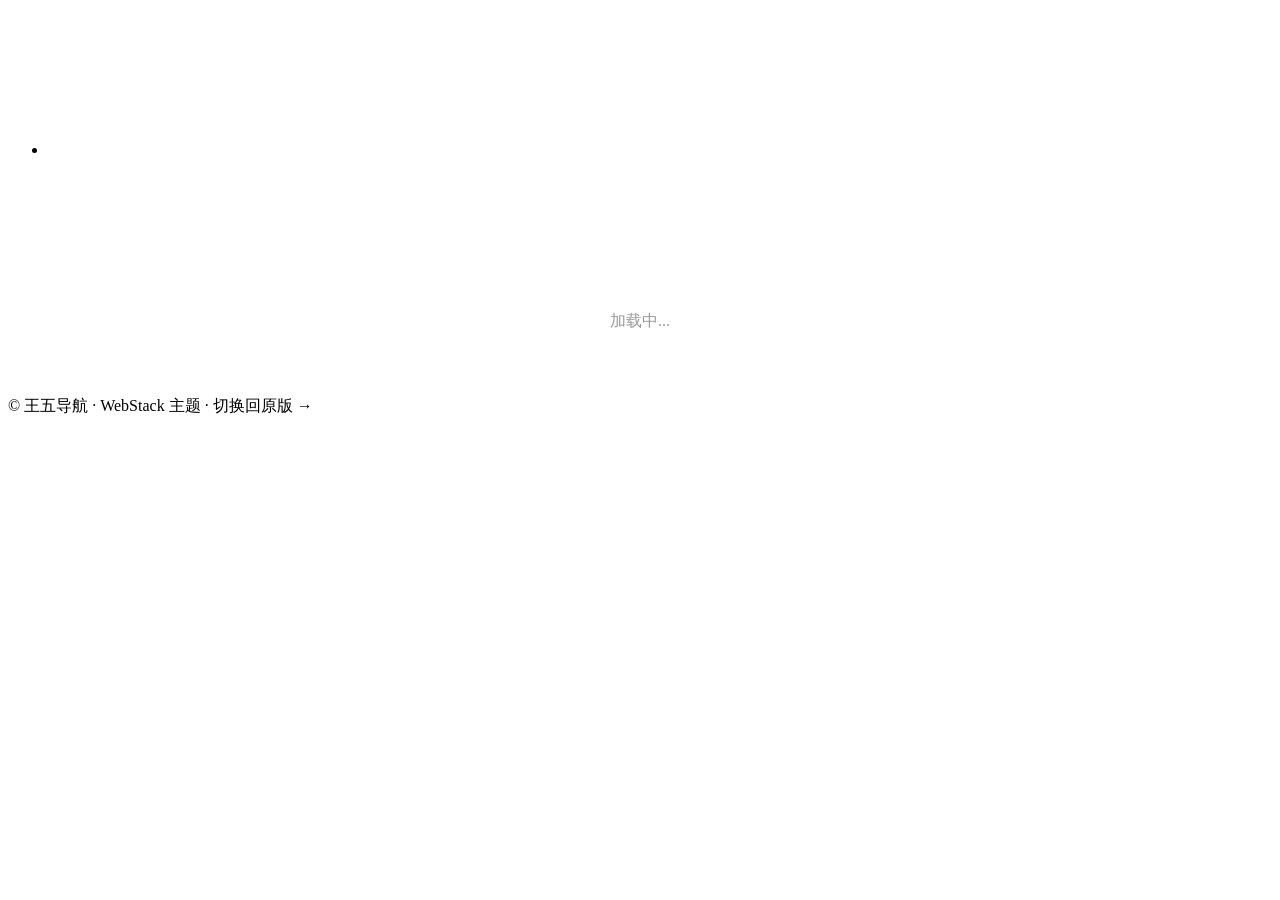
==== index.html @ 3d98c311 "Update index.html" ====
<!DOCTYPE html>
<html lang="zh">
<head>
  <meta charset="utf-8">
  <meta http-equiv="X-UA-Compatible" content="IE=edge">
  <meta name="viewport" content="width=device-width, initial-scale=1.0" />
  <title>王五导航 · WebStack</title>
  <link rel="icon" href="data:image/svg+xml,<svg xmlns=%22http://www.w3.org/2000/svg%22 viewBox=%220 0 100 100%22><text y=%22.9em%22 font-size=%2290%22>🧭</text></svg>">

  <link rel="stylesheet" href="http://fonts.googleapis.com/css?family=Arimo:400,700,400italic">
  <link rel="stylesheet" href="assets/css/fonts/linecons/css/linecons.css">
  <link rel="stylesheet" href="assets/css/fonts/fontawesome/css/font-awesome.min.css">
  <link rel="stylesheet" href="assets/css/bootstrap.css">
  <link rel="stylesheet" href="assets/css/xenon-core.css">
  <link rel="stylesheet" href="assets/css/xenon-components.css">
  <link rel="stylesheet" href="assets/css/xenon-skins.css">
  <link rel="stylesheet" href="assets/css/nav.css">
  <script src="assets/js/jquery-1.11.1.min.js"></script>

  <style>
    /* ── 左上角标题 ── */
    .logo-title {
      cursor: pointer;
      user-select: none;
      transition: opacity 0.2s;
      display: block !important;
      padding: 10px 0 4px 0;
    }
    .logo-title:hover { opacity: 0.75; }
    .logo-title-text {
      font-size: 1.9rem;
      font-weight: 900;
      color: #fff;
      letter-spacing: 0.08em;
      line-height: 1.15;
      white-space: nowrap;
      display: block;
    }
    .logo-title-sub {
      font-size: 0.6rem;
      color: rgba(255,255,255,0.4);
      letter-spacing: 0.12em;
      display: block;
      margin-top: 3px;
      text-transform: uppercase;
    }
    /* 折叠状态 */
    .logo-collapsed.logo-title .logo-title-text {
      font-size: 1.1rem;
    }

    /* ── 顶部导航栏搜索区 ── */
    .ws-search-area {
      display: flex;
      flex-direction: column;
      align-items: center;
      justify-content: center;
      flex: 1;
      padding: 6px 20px;
      gap: 6px;
    }

    /* 引擎分类 Tab */
    .ws-tabs {
      display: flex;
      gap: 4px;
      flex-wrap: wrap;
      justify-content: center;
    }
    .ws-tab {
      padding: 3px 12px;
      border-radius: 12px;
      border: none;
      background: transparent;
      color: rgba(255,255,255,0.6);
      font-size: 0.8rem;
      font-weight: 600;
      cursor: pointer;
      font-family: inherit;
      transition: all 0.18s;
      white-space: nowrap;
    }
    .ws-tab:hover { color: #fff; }
    .ws-tab.active { color: #fff; background: rgba(255,255,255,0.15); border-radius: 12px; }

    /* 搜索框 */
    .ws-search-row {
      display: flex;
      align-items: center;
      width: 100%;
      max-width: 560px;
      background: rgba(255,255,255,0.12);
      border: 1px solid rgba(255,255,255,0.2);
      border-radius: 6px;
      padding: 0 10px 0 12px;
      gap: 8px;
      transition: border-color 0.2s, background 0.2s;
    }
    .ws-search-row:focus-within {
      background: rgba(255,255,255,0.18);
      border-color: rgba(255,255,255,0.4);
    }

    /* 引擎选择器 */
    .ws-engine-trigger {
      display: flex;
      align-items: center;
      gap: 4px;
      background: none;
      border: none;
      cursor: pointer;
      color: rgba(255,255,255,0.85);
      font-size: 0.78rem;
      font-weight: 600;
      font-family: inherit;
      white-space: nowrap;
      padding: 6px 6px 6px 0;
      flex-shrink: 0;
      transition: color 0.15s;
    }
    .ws-engine-trigger:hover { color: #fff; }
    .ws-engine-trigger img {
      width: 14px; height: 14px;
      border-radius: 2px;
      object-fit: contain;
      flex-shrink: 0;
    }
    .ws-engine-arrow {
      font-size: 0.6rem;
      color: rgba(255,255,255,0.45);
      transition: transform 0.2s;
    }

    .ws-divider {
      width: 1px; height: 16px;
      background: rgba(255,255,255,0.25);
      flex-shrink: 0;
    }

    .ws-search-row input {
      flex: 1;
      border: none;
      background: transparent;
      padding: 8px 4px;
      font-size: 0.9rem;
      color: #fff;
      outline: none;
      min-width: 0;
    }
    .ws-search-row input::placeholder { color: rgba(255,255,255,0.45); }

    .ws-submit-btn {
      background: rgba(255,255,255,0.15);
      border: none;
      width: 30px; height: 30px;
      border-radius: 4px;
      cursor: pointer;
      color: rgba(255,255,255,0.8);
      display: flex; align-items: center; justify-content: center;
      flex-shrink: 0;
      transition: background 0.18s;
    }
    .ws-submit-btn:hover { background: rgba(255,255,255,0.25); color: #fff; }

    /* 引擎面板 */
    .ws-engine-panel {
      display: none;
      flex-wrap: wrap;
      gap: 4px;
      justify-content: center;
      width: 100%;
      max-width: 560px;
      animation: fadeIn 0.15s ease;
    }
    @keyframes fadeIn {
      from { opacity: 0; transform: translateY(-3px); }
      to   { opacity: 1; transform: translateY(0); }
    }
    .ws-engine-btn {
      display: flex; align-items: center; gap: 4px;
      padding: 4px 12px;
      border-radius: 14px;
      border: none;
      background: transparent;
      color: rgba(255,255,255,0.7);
      font-size: 0.78rem;
      font-weight: 600;
      font-family: inherit;
      cursor: pointer;
      white-space: nowrap;
      transition: all 0.15s;
    }
    .ws-engine-btn img { width: 13px; height: 13px; border-radius: 2px; }
    .ws-engine-btn:hover { color: #fff; background: rgba(255,255,255,0.12); }
    .ws-engine-btn.active { color: #fff; background: rgba(255,255,255,0.2); }

    /* navbar 高度调整 */
    .user-info-navbar { height: auto !important; min-height: 50px; padding: 4px 0; }

    /* 分区锚点偏移 */
    .section-heading { scroll-margin-top: 80px; padding-top: 8px; }
  </style>
</head>

<body class="page-body">
  <div class="page-container">

    <!-- 左侧边栏 -->
    <div class="sidebar-menu toggle-others fixed">
      <div class="sidebar-menu-inner">
        <header class="logo-env">
          <div class="logo">
            <a class="logo-expanded logo-title" onclick="switchToMain()" title="点击切换回原版主题">
              <span class="logo-title-text">王五导航</span>
              <span class="logo-title-sub">Click to switch theme</span>
            </a>
            <a class="logo-collapsed logo-title" onclick="switchToMain()" title="切换主题">
              <span class="logo-title-text">W5</span>
            </a>
          </div>
          <div class="mobile-menu-toggle visible-xs">
            <a href="#" data-toggle="mobile-menu"><i class="fa-bars"></i></a>
          </div>
        </header>
        <ul id="main-menu" class="main-menu"></ul>
      </div>
    </div>

    <!-- 主内容区 -->
    <div class="main-content">
      <nav class="navbar user-info-navbar" role="navigation">
        <ul class="user-info-menu left-links list-inline list-unstyled">
          <li class="hidden-sm hidden-xs">
            <a href="#" data-toggle="sidebar"><i class="fa-bars"></i></a>
          </li>
        </ul>

        <!-- 搜索区域 -->
        <div class="ws-search-area">
          <!-- 分类 Tab -->
          <div class="ws-tabs" id="ws-tabs"></div>

          <!-- 搜索框 -->
          <div class="ws-search-row">
            <button class="ws-engine-trigger" id="ws-engine-trigger" onclick="toggleEnginePanel()">
              <img id="ws-engine-icon" src="" alt="">
              <span id="ws-engine-name"></span>
              <span class="ws-engine-arrow" id="ws-engine-arrow">▾</span>
            </button>
            <div class="ws-divider"></div>
            <input type="text" id="ws-search-input"
                   placeholder="搜索网页 / 定位站内网站"
                   autocomplete="off"
                   oninput="onSearchInput()"
                   onkeydown="onSearchKeydown(event)" />
            <button class="ws-submit-btn" onclick="doSearch()">
              <svg width="14" height="14" viewBox="0 0 24 24" fill="none" stroke="currentColor" stroke-width="2.5" stroke-linecap="round" stroke-linejoin="round">
                <circle cx="11" cy="11" r="8"/><line x1="21" y1="21" x2="16.65" y2="16.65"/>
              </svg>
            </button>
          </div>

          <!-- 引擎选择面板 -->
          <div class="ws-engine-panel" id="ws-engine-panel"></div>
        </div>

        <ul class="user-info-menu right-links list-inline list-unstyled"></ul>
      </nav>

      <div id="main-content-area">
        <p style="color:#999;text-align:center;padding:3rem;">加载中...</p>
      </div>

      <footer class="main-footer sticky footer-type-1">
        <div class="footer-inner">
          <div class="footer-text">
            &copy; 王五导航 · WebStack 主题 ·
            <a onclick="switchToMain()" style="cursor:pointer;color:inherit;">切换回原版 →</a>
          </div>
          <div class="go-up">
            <a href="#" rel="go-top"><i class="fa-angle-up"></i></a>
          </div>
        </div>
      </footer>
    </div>
  </div>

  <script src="assets/js/bootstrap.min.js"></script>
  <script src="assets/js/TweenMax.min.js"></script>
  <script src="assets/js/resizeable.js"></script>
  <script src="assets/js/joinable.js"></script>
  <script src="assets/js/xenon-api.js"></script>
  <script src="assets/js/xenon-toggles.js"></script>
  <script src="assets/js/xenon-custom.js"></script>
  <script src="assets/js/lozad.js"></script>
  <script src="main.js"></script>

  <script>
    $(document).ready(function() {
      $('.user-info-menu .hidden-sm').click(function() {
        if ($('.sidebar-menu').hasClass('collapsed')) {
          $('.has-sub.expanded > ul').attr('style', '');
        } else {
          $('.has-sub.expanded > ul').show();
        }
      });
    });
  </script>
</body>
</html>
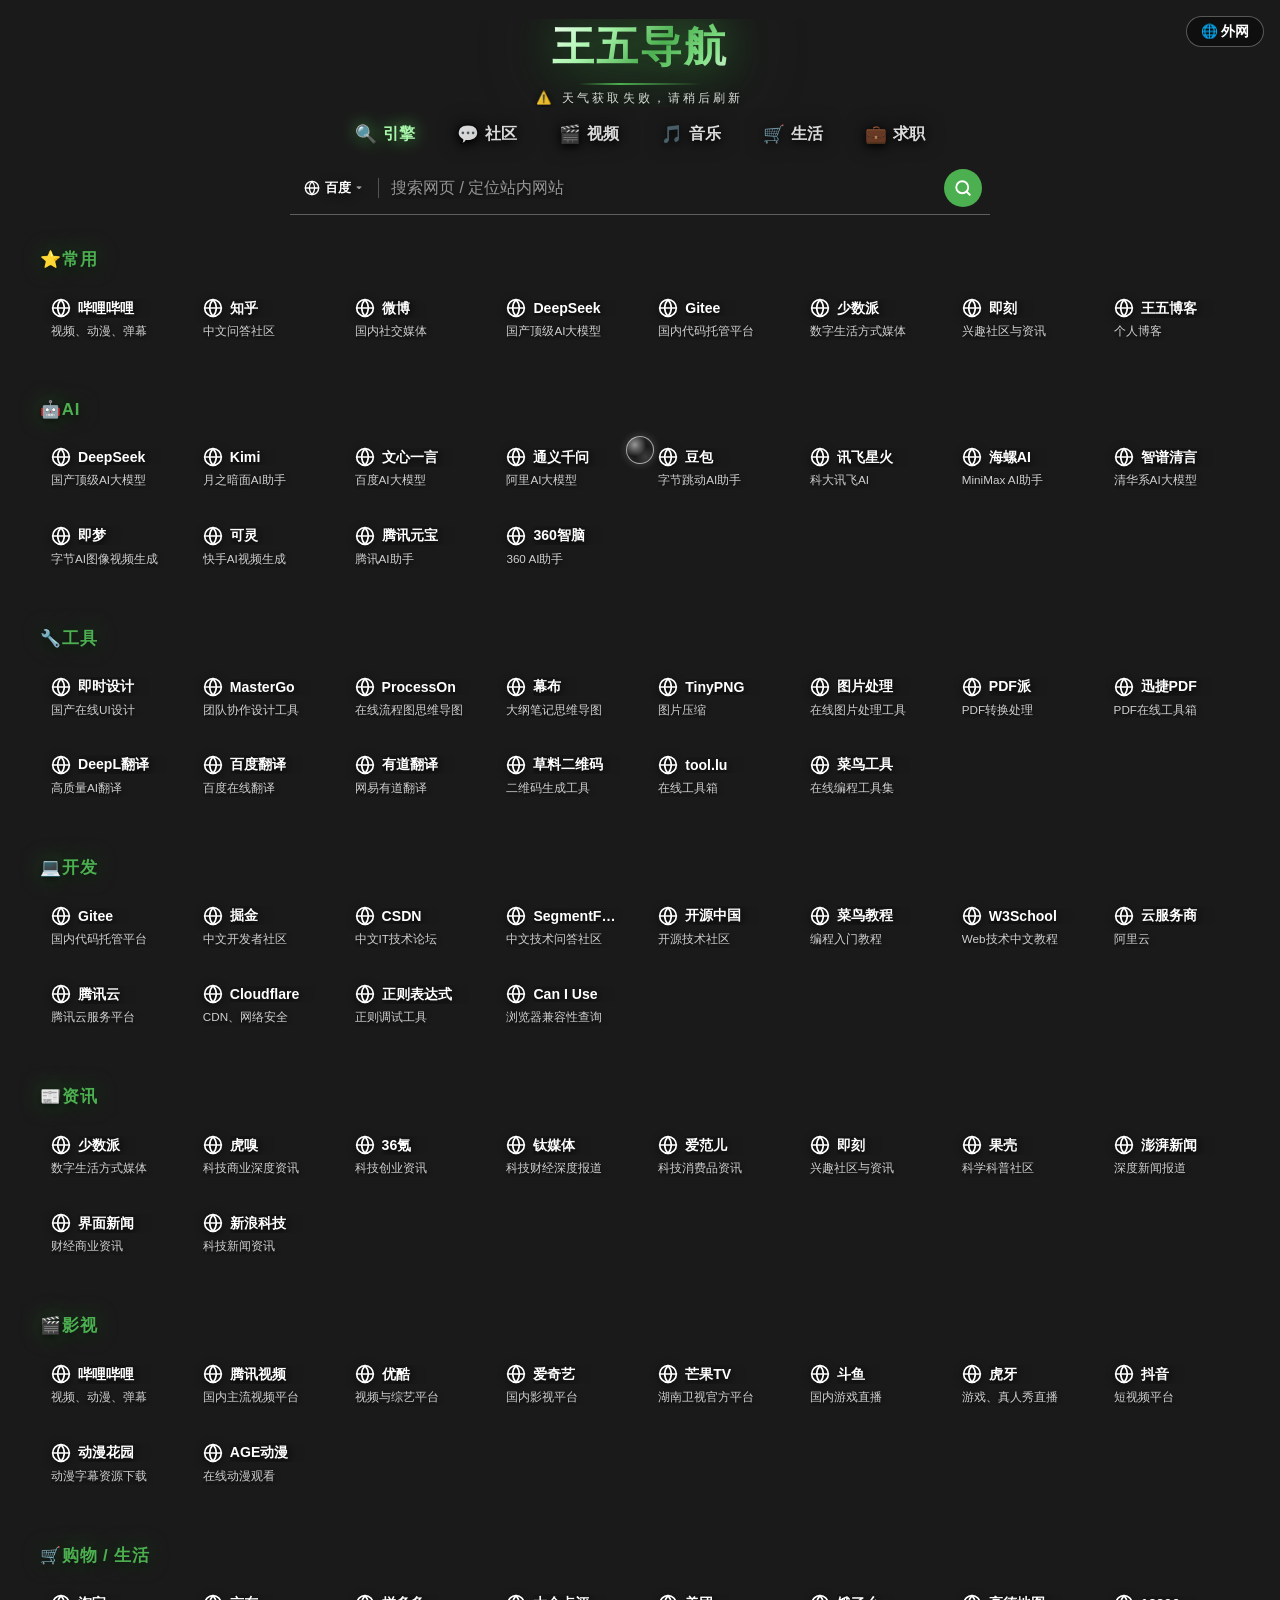
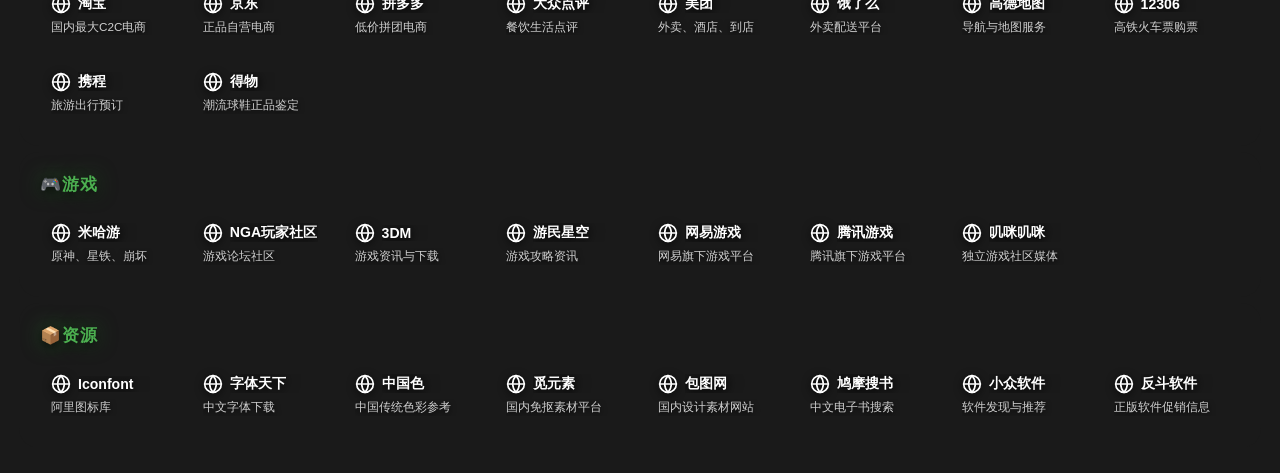
==== commit df9f85c1: "Update index.html" ====
--- a/index.html
+++ b/index.html
@@ -1,310 +1,95 @@
 <!DOCTYPE html>
-<html lang="zh">
+<html lang="zh-CN">
 <head>
-  <meta charset="utf-8">
-  <meta http-equiv="X-UA-Compatible" content="IE=edge">
-  <meta name="viewport" content="width=device-width, initial-scale=1.0" />
-  <title>王五导航 · WebStack</title>
+  <meta charset="UTF-8" />
+  <meta name="viewport" content="width=device-width, initial-scale=1.0, maximum-scale=1.0" />
+  <title>王五导航</title>
   <link rel="icon" href="data:image/svg+xml,<svg xmlns=%22http://www.w3.org/2000/svg%22 viewBox=%220 0 100 100%22><text y=%22.9em%22 font-size=%2290%22>🧭</text></svg>">
-
-  <link rel="stylesheet" href="http://fonts.googleapis.com/css?family=Arimo:400,700,400italic">
-  <link rel="stylesheet" href="assets/css/fonts/linecons/css/linecons.css">
-  <link rel="stylesheet" href="assets/css/fonts/fontawesome/css/font-awesome.min.css">
-  <link rel="stylesheet" href="assets/css/bootstrap.css">
-  <link rel="stylesheet" href="assets/css/xenon-core.css">
-  <link rel="stylesheet" href="assets/css/xenon-components.css">
-  <link rel="stylesheet" href="assets/css/xenon-skins.css">
-  <link rel="stylesheet" href="assets/css/nav.css">
-  <script src="assets/js/jquery-1.11.1.min.js"></script>
-
-  <style>
-    /* ── 左上角标题 ── */
-    .logo-title {
-      cursor: pointer;
-      user-select: none;
-      transition: opacity 0.2s;
-      display: block !important;
-      padding: 10px 0 4px 0;
-    }
-    .logo-title:hover { opacity: 0.75; }
-    .logo-title-text {
-      font-size: 1.9rem;
-      font-weight: 900;
-      color: #fff;
-      letter-spacing: 0.08em;
-      line-height: 1.15;
-      white-space: nowrap;
-      display: block;
-    }
-    .logo-title-sub {
-      font-size: 0.6rem;
-      color: rgba(255,255,255,0.4);
-      letter-spacing: 0.12em;
-      display: block;
-      margin-top: 3px;
-      text-transform: uppercase;
-    }
-    /* 折叠状态 */
-    .logo-collapsed.logo-title .logo-title-text {
-      font-size: 1.1rem;
-    }
-
-    /* ── 顶部导航栏搜索区 ── */
-    .ws-search-area {
-      display: flex;
-      flex-direction: column;
-      align-items: center;
-      justify-content: center;
-      flex: 1;
-      padding: 6px 20px;
-      gap: 6px;
-    }
-
-    /* 引擎分类 Tab */
-    .ws-tabs {
-      display: flex;
-      gap: 4px;
-      flex-wrap: wrap;
-      justify-content: center;
-    }
-    .ws-tab {
-      padding: 3px 12px;
-      border-radius: 12px;
-      border: none;
-      background: transparent;
-      color: rgba(255,255,255,0.6);
-      font-size: 0.8rem;
-      font-weight: 600;
-      cursor: pointer;
-      font-family: inherit;
-      transition: all 0.18s;
-      white-space: nowrap;
-    }
-    .ws-tab:hover { color: #fff; }
-    .ws-tab.active { color: #fff; background: rgba(255,255,255,0.15); border-radius: 12px; }
-
-    /* 搜索框 */
-    .ws-search-row {
-      display: flex;
-      align-items: center;
-      width: 100%;
-      max-width: 560px;
-      background: rgba(255,255,255,0.12);
-      border: 1px solid rgba(255,255,255,0.2);
-      border-radius: 6px;
-      padding: 0 10px 0 12px;
-      gap: 8px;
-      transition: border-color 0.2s, background 0.2s;
-    }
-    .ws-search-row:focus-within {
-      background: rgba(255,255,255,0.18);
-      border-color: rgba(255,255,255,0.4);
-    }
-
-    /* 引擎选择器 */
-    .ws-engine-trigger {
-      display: flex;
-      align-items: center;
-      gap: 4px;
-      background: none;
-      border: none;
-      cursor: pointer;
-      color: rgba(255,255,255,0.85);
-      font-size: 0.78rem;
-      font-weight: 600;
-      font-family: inherit;
-      white-space: nowrap;
-      padding: 6px 6px 6px 0;
-      flex-shrink: 0;
-      transition: color 0.15s;
-    }
-    .ws-engine-trigger:hover { color: #fff; }
-    .ws-engine-trigger img {
-      width: 14px; height: 14px;
-      border-radius: 2px;
-      object-fit: contain;
-      flex-shrink: 0;
-    }
-    .ws-engine-arrow {
-      font-size: 0.6rem;
-      color: rgba(255,255,255,0.45);
-      transition: transform 0.2s;
-    }
-
-    .ws-divider {
-      width: 1px; height: 16px;
-      background: rgba(255,255,255,0.25);
-      flex-shrink: 0;
-    }
-
-    .ws-search-row input {
-      flex: 1;
-      border: none;
-      background: transparent;
-      padding: 8px 4px;
-      font-size: 0.9rem;
-      color: #fff;
-      outline: none;
-      min-width: 0;
-    }
-    .ws-search-row input::placeholder { color: rgba(255,255,255,0.45); }
-
-    .ws-submit-btn {
-      background: rgba(255,255,255,0.15);
-      border: none;
-      width: 30px; height: 30px;
-      border-radius: 4px;
-      cursor: pointer;
-      color: rgba(255,255,255,0.8);
-      display: flex; align-items: center; justify-content: center;
-      flex-shrink: 0;
-      transition: background 0.18s;
-    }
-    .ws-submit-btn:hover { background: rgba(255,255,255,0.25); color: #fff; }
-
-    /* 引擎面板 */
-    .ws-engine-panel {
-      display: none;
-      flex-wrap: wrap;
-      gap: 4px;
-      justify-content: center;
-      width: 100%;
-      max-width: 560px;
-      animation: fadeIn 0.15s ease;
-    }
-    @keyframes fadeIn {
-      from { opacity: 0; transform: translateY(-3px); }
-      to   { opacity: 1; transform: translateY(0); }
-    }
-    .ws-engine-btn {
-      display: flex; align-items: center; gap: 4px;
-      padding: 4px 12px;
-      border-radius: 14px;
-      border: none;
-      background: transparent;
-      color: rgba(255,255,255,0.7);
-      font-size: 0.78rem;
-      font-weight: 600;
-      font-family: inherit;
-      cursor: pointer;
-      white-space: nowrap;
-      transition: all 0.15s;
-    }
-    .ws-engine-btn img { width: 13px; height: 13px; border-radius: 2px; }
-    .ws-engine-btn:hover { color: #fff; background: rgba(255,255,255,0.12); }
-    .ws-engine-btn.active { color: #fff; background: rgba(255,255,255,0.2); }
-
-    /* navbar 高度调整 */
-    .user-info-navbar { height: auto !important; min-height: 50px; padding: 4px 0; }
-
-    /* 分区锚点偏移 */
-    .section-heading { scroll-margin-top: 80px; padding-top: 8px; }
-  </style>
+  <link rel="stylesheet" href="style.css">
 </head>
-
-<body class="page-body">
-  <div class="page-container">
-
-    <!-- 左侧边栏 -->
-    <div class="sidebar-menu toggle-others fixed">
-      <div class="sidebar-menu-inner">
-        <header class="logo-env">
-          <div class="logo">
-            <a class="logo-expanded logo-title" onclick="switchToMain()" title="点击切换回原版主题">
-              <span class="logo-title-text">王五导航</span>
-              <span class="logo-title-sub">Click to switch theme</span>
-            </a>
-            <a class="logo-collapsed logo-title" onclick="switchToMain()" title="切换主题">
-              <span class="logo-title-text">W5</span>
-            </a>
-          </div>
-          <div class="mobile-menu-toggle visible-xs">
-            <a href="#" data-toggle="mobile-menu"><i class="fa-bars"></i></a>
-          </div>
-        </header>
-        <ul id="main-menu" class="main-menu"></ul>
-      </div>
-    </div>
-
-    <!-- 主内容区 -->
-    <div class="main-content">
-      <nav class="navbar user-info-navbar" role="navigation">
-        <ul class="user-info-menu left-links list-inline list-unstyled">
-          <li class="hidden-sm hidden-xs">
-            <a href="#" data-toggle="sidebar"><i class="fa-bars"></i></a>
-          </li>
-        </ul>
-
-        <!-- 搜索区域 -->
-        <div class="ws-search-area">
-          <!-- 分类 Tab -->
-          <div class="ws-tabs" id="ws-tabs"></div>
-
-          <!-- 搜索框 -->
-          <div class="ws-search-row">
-            <button class="ws-engine-trigger" id="ws-engine-trigger" onclick="toggleEnginePanel()">
-              <img id="ws-engine-icon" src="" alt="">
-              <span id="ws-engine-name"></span>
-              <span class="ws-engine-arrow" id="ws-engine-arrow">▾</span>
-            </button>
-            <div class="ws-divider"></div>
-            <input type="text" id="ws-search-input"
-                   placeholder="搜索网页 / 定位站内网站"
-                   autocomplete="off"
-                   oninput="onSearchInput()"
-                   onkeydown="onSearchKeydown(event)" />
-            <button class="ws-submit-btn" onclick="doSearch()">
-              <svg width="14" height="14" viewBox="0 0 24 24" fill="none" stroke="currentColor" stroke-width="2.5" stroke-linecap="round" stroke-linejoin="round">
-                <circle cx="11" cy="11" r="8"/><line x1="21" y1="21" x2="16.65" y2="16.65"/>
-              </svg>
-            </button>
-          </div>
-
-          <!-- 引擎选择面板 -->
-          <div class="ws-engine-panel" id="ws-engine-panel"></div>
-        </div>
-
-        <ul class="user-info-menu right-links list-inline list-unstyled"></ul>
-      </nav>
-
-      <div id="main-content-area">
-        <p style="color:#999;text-align:center;padding:3rem;">加载中...</p>
-      </div>
-
-      <footer class="main-footer sticky footer-type-1">
-        <div class="footer-inner">
-          <div class="footer-text">
-            &copy; 王五导航 · WebStack 主题 ·
-            <a onclick="switchToMain()" style="cursor:pointer;color:inherit;">切换回原版 →</a>
-          </div>
-          <div class="go-up">
-            <a href="#" rel="go-top"><i class="fa-angle-up"></i></a>
-          </div>
-        </div>
-      </footer>
+<body>
+<video id="bgLayer" autoplay muted playsinline></video>
+<div id="bgOverlay"></div>
+<div class="container">
+  <!-- 头部 -->
+  <div class="header-area">
+    <div>
+      <h1 onclick="switchTheme()" style="cursor:pointer;" title="点击切换主题">王五导航</h1>
+      <p class="header-subtitle" id="daily-quote" style="opacity:0;transition:opacity 0.4s ease;">沉舟侧畔千帆过，病树前头万木春。</p>
     </div>
   </div>
+  <!-- 搜索区域 -->
+  <div class="search-wrapper">
+    <!-- 分类 Tab -->
+    <div class="search-tabs" id="searchTabs"></div>
+    <!-- 搜索框 -->
+    <div class="search-box">
+      <button class="engine-trigger" id="engineTrigger" aria-label="切换搜索引擎">
+        <img id="search-engine-icon" src="" alt="搜索引擎图标">
+        <span class="engine-name" id="engineName"></span>
+        <span class="engine-arrow" id="engineArrow">▾</span>
+      </button>
+      <div class="search-divider"></div>
+      <input type="text" id="searchInput" placeholder="搜索网页 / 定位站内网站" autocomplete="off" oninput="filterLinks()" />
+      <button class="clear-btn" id="clearBtn" aria-label="清空" style="display:none;" onclick="clearSearch()">✕</button>
+      <button class="search-submit-btn" onclick="doSearch()" aria-label="搜索">
+        <svg xmlns="http://www.w3.org/2000/svg" width="18" height="18" viewBox="0 0 24 24" fill="none" stroke="currentColor" stroke-width="2.5" stroke-linecap="round" stroke-linejoin="round">
+          <circle cx="11" cy="11" r="8"/>
+          <line x1="21" y1="21" x2="16.65" y2="16.65"/>
+        </svg>
+      </button>
+    </div>
+    <!-- 内联引擎面板（展开时出现在搜索框正下方，撑开布局） -->
+    <div class="engine-list" id="enginePanel" style="display:none;"></div>
+  </div>
+  <!-- 链接分区（由 main.js 动态渲染） -->
+  <div id="main-content"></div>
+</div>
+<script src="main.js"></script>
+<script>
+  const cursor = document.createElement('div');
+  cursor.style.cssText = `
+    position: fixed;
+    width: 28px;
+    height: 28px;
+    border-radius: 50%;
+    pointer-events: none;
+    z-index: 9999;
+    transform: translate(-50%, -50%);
+    background:
+      radial-gradient(circle at 30% 30%, rgba(255,255,255,0.55) 0%, rgba(255,255,255,0.0) 45%),
+      radial-gradient(circle at 70% 75%, rgba(255,255,255,0.15) 0%, transparent 40%);
+    border: 1.5px solid rgba(255,255,255,0.6);
+    box-shadow:
+      0 0 8px rgba(255,255,255,0.2),
+      inset 0 0 6px rgba(255,255,255,0.08);
+    backdrop-filter: blur(1px);
+  `;
+  document.body.appendChild(cursor);
 
-  <script src="assets/js/bootstrap.min.js"></script>
-  <script src="assets/js/TweenMax.min.js"></script>
-  <script src="assets/js/resizeable.js"></script>
-  <script src="assets/js/joinable.js"></script>
-  <script src="assets/js/xenon-api.js"></script>
-  <script src="assets/js/xenon-toggles.js"></script>
-  <script src="assets/js/xenon-custom.js"></script>
-  <script src="assets/js/lozad.js"></script>
-  <script src="main.js"></script>
+  let mouseX = window.innerWidth / 2;
+  let mouseY = window.innerHeight / 2;
+  let glowX = mouseX;
+  let glowY = mouseY;
 
-  <script>
-    $(document).ready(function() {
-      $('.user-info-menu .hidden-sm').click(function() {
-        if ($('.sidebar-menu').hasClass('collapsed')) {
-          $('.has-sub.expanded > ul').attr('style', '');
-        } else {
-          $('.has-sub.expanded > ul').show();
-        }
-      });
-    });
-  </script>
+  document.addEventListener('mousemove', e => {
+    mouseX = e.clientX;
+    mouseY = e.clientY;
+  });
+
+  if (/Mobi|Android|iPhone|iPad/i.test(navigator.userAgent)) {
+    cursor.style.display = 'none';
+  }
+
+  function animateCursor() {
+    const ease = 0.03;
+    glowX += (mouseX - glowX) * ease;
+    glowY += (mouseY - glowY) * ease;
+    cursor.style.left = glowX + 'px';
+    cursor.style.top  = glowY + 'px';
+    requestAnimationFrame(animateCursor);
+  }
+  animateCursor();
+</script>
 </body>
 </html>
--- a/style.css
+++ b/style.css
@@ -0,0 +1,596 @@
+/* ===== Google Fonts ===== */
+@import url('https://fonts.googleapis.com/css2?family=Noto+Sans+SC:wght@400;600;900&display=swap');
+
+/* ===== CSS 变量 ===== */
+:root {
+  --glass-bg: rgba(0, 0, 0, 0);
+  --glass-border: rgba(255, 255, 255, 0);
+  --glass-shadow: none;
+  --primary: #4CAF50;
+  --primary-dim: rgba(76, 175, 80, 0.35);
+  --text-main: #ffffff;
+  --text-dim: rgba(255, 255, 255, 0.80);
+  --radius-card: 14px;
+  --radius-section: 20px;
+}
+
+/* ===== Reset ===== */
+*, *::before, *::after { box-sizing: border-box; outline: none; margin: 0; padding: 0; }
+html { -webkit-text-size-adjust: 100%; }
+
+body {
+  font-family: 'Noto Sans SC', sans-serif;
+  color: var(--text-main);
+  min-height: 100vh;
+  background: #1a1a1a;
+  overflow-x: hidden;
+}
+
+/* ===== 背景层 ===== */
+#bgLayer {
+  position: fixed;
+  z-index: -2;
+  width: 100vw;
+  height: 56.25vw;
+  min-height: 100vh;
+  min-width: 177.78vh;
+  top: 50%;
+  left: 50%;
+  transform: translate(-50%, -50%);
+  object-fit: fill;
+}
+
+@media (max-width: 768px) {
+  #bgLayer {
+    width: 100vw;
+    height: 100vh;
+    min-height: unset;
+    min-width: unset;
+    object-fit: cover;
+  }
+}
+
+#bgOverlay {
+  position: fixed;
+  inset: 0;
+  background: rgba(0, 0, 0, 0);
+  backdrop-filter: blur(0px);
+  -webkit-backdrop-filter: blur(0px);
+  z-index: -1;
+}
+
+/* ===== 主容器 ===== */
+.container {
+  max-width: 1400px;
+  margin: 0 auto;
+  padding: 1.2rem;
+  width: 100%;
+}
+
+/* ===== 头部 ===== */
+.header-area {
+  display: flex;
+  align-items: center;
+  justify-content: center;
+  margin-bottom: 0.6rem;
+  width: 100%;
+  overflow: hidden;
+}
+
+@keyframes float {
+  0%, 100% { transform: translateY(0); }
+  50%       { transform: translateY(-8px); }
+}
+
+h1 {
+  text-align: center;
+  font-size: clamp(1.5rem, 4vw, 2.6rem);
+  font-weight: 900;
+  letter-spacing: 0.05em;
+  white-space: nowrap;
+  background: linear-gradient(135deg, #ffffff 0%, #a8f5ab 30%, #4CAF50 55%, #81e085 75%, #ffffff 100%);
+  -webkit-background-clip: text;
+  -webkit-text-fill-color: transparent;
+  background-clip: text;
+  filter:
+    drop-shadow(0 0 20px rgba(76, 175, 80, 0.7))
+    drop-shadow(0 0 40px rgba(76, 175, 80, 0.35))
+    drop-shadow(0 6px 16px rgba(0, 0, 0, 0.8));
+}
+
+h1::after {
+  content: '';
+  display: block;
+  margin: 8px auto 0;
+  width: 60%;
+  height: 2px;
+  background: linear-gradient(90deg, transparent, #4CAF50, rgba(76,175,80,0.5), transparent);
+  border-radius: 2px;
+}
+
+.header-subtitle {
+  text-align: center;
+  font-size: clamp(0.6rem, 1.5vw, 0.78rem);
+  letter-spacing: 0.25em;
+  color: rgba(255,255,255,0.95);
+  text-transform: uppercase;
+  margin-top: 5px;
+  font-weight: 400;
+  text-shadow: 0 2px 8px rgba(0,0,0,0.8);
+}
+
+/* ===== 搜索区域 ===== */
+.search-wrapper {
+  display: flex;
+  flex-direction: column;
+  align-items: center;
+  margin-bottom: 0.8rem;
+  gap: 10px;
+  width: 100%;
+}
+
+/* ===== 分类 Tab ===== */
+.search-tabs {
+  display: flex;
+  align-items: center;
+  gap: 6px;
+  flex-wrap: wrap;
+  justify-content: center;
+}
+
+.search-tab {
+  display: flex;
+  align-items: center;
+  gap: 6px;
+  padding: 7px 18px;
+  border-radius: 24px;
+  border: none;
+  background: rgba(0, 0, 0, 0);
+  color: rgba(255,255,255,0.85);
+  cursor: pointer;
+  font-family: inherit;
+  font-size: 0.93rem;
+  font-weight: 700;
+  transition: all 0.2s;
+  white-space: nowrap;
+  text-shadow: 0 2px 8px rgba(0,0,0,0.9), 0 0 20px rgba(0,0,0,0.8);
+}
+
+.search-tab:hover {
+  color: #fff;
+  text-shadow: 0 0 12px rgba(76,175,80,0.8), 0 2px 8px rgba(0,0,0,0.9);
+}
+
+.search-tab.active {
+  color: #a8f5ab;
+  text-shadow: 0 0 16px rgba(76,175,80,1), 0 2px 8px rgba(0,0,0,0.9);
+}
+
+.tab-icon { font-size: 1.1rem; }
+.tab-label { font-size: 1rem; }
+
+/* ===== 搜索框 ===== */
+.search-box {
+  display: flex;
+  align-items: center;
+  background: rgba(0, 0, 0, 0);
+  backdrop-filter: blur(0px);
+  -webkit-backdrop-filter: blur(0px);
+  border: none;
+  border-bottom: 1px solid rgba(255,255,255,0.3);
+  border-radius: 0;
+  padding: 5px 8px 5px 6px;
+  box-shadow: none;
+  width: 100%;
+  max-width: 700px;
+  min-width: 0;
+  gap: 8px;
+  position: relative;
+}
+
+/* ===== 引擎触发器（左侧可点击区域） ===== */
+.engine-trigger {
+  display: flex;
+  align-items: center;
+  gap: 5px;
+  padding: 4px 8px;
+  border-radius: 30px;
+  border: none;
+  background: rgba(0, 0, 0, 0);
+  color: #fff;
+  cursor: pointer;
+  font-family: inherit;
+  font-size: 0.85rem;
+  font-weight: 600;
+  transition: background 0.18s, border-color 0.18s;
+  flex-shrink: 0;
+  user-select: none;
+  white-space: nowrap;
+  text-shadow: 0 2px 8px rgba(0,0,0,0.9);
+}
+
+.engine-trigger:hover { color: #a8f5ab; }
+.engine-trigger:active { color: #4CAF50; }
+
+#search-engine-icon {
+  width: 16px;
+  height: 16px;
+  border-radius: 3px;
+  object-fit: contain;
+  flex-shrink: 0;
+}
+
+.engine-name {
+  font-size: 0.83rem;
+  font-weight: 600;
+  color: #fff;
+  white-space: nowrap;
+  flex-shrink: 0;
+  text-shadow: 0 2px 8px rgba(0,0,0,0.9);
+}
+
+.engine-arrow {
+  font-size: 0.7rem;
+  color: rgba(255,255,255,0.6);
+  transition: transform 0.22s ease;
+  flex-shrink: 0;
+  line-height: 1;
+}
+
+.search-divider {
+  width: 1px;
+  height: 20px;
+  background: rgba(255,255,255,0.25);
+  flex-shrink: 0;
+}
+
+.search-box input[type="text"] {
+  flex: 1;
+  background: transparent;
+  border: none;
+  padding: 0 4px;
+  height: 42px;
+  font-size: 1rem;
+  color: #fff;
+  min-width: 0;
+  width: 0;
+  font-family: inherit;
+  text-shadow: 0 2px 8px rgba(0,0,0,0.9);
+}
+.search-box input[type="text"]::placeholder { color: rgba(255, 255, 255, 0.55); }
+
+/* ===== 清空按钮 ===== */
+.clear-btn {
+  background: rgba(255,255,255,0.12);
+  border: none;
+  width: 26px;
+  height: 26px;
+  border-radius: 50%;
+  cursor: pointer;
+  color: rgba(255,255,255,0.7);
+  display: flex;
+  align-items: center;
+  justify-content: center;
+  flex-shrink: 0;
+  font-size: 0.72rem;
+  font-weight: 700;
+  transition: background 0.18s, color 0.18s, transform 0.12s;
+  line-height: 1;
+  padding: 0;
+}
+.clear-btn:hover { background: rgba(255,255,255,0.22); color: #fff; }
+.clear-btn:active { transform: scale(0.9); }
+
+/* ===== 搜索提交按钮 ===== */
+.search-submit-btn {
+  background: var(--primary);
+  border: none;
+  width: 38px;
+  height: 38px;
+  border-radius: 50%;
+  cursor: pointer;
+  color: #fff;
+  display: flex;
+  align-items: center;
+  justify-content: center;
+  flex-shrink: 0;
+  transition: background 0.2s, transform 0.15s;
+  font-size: 1rem;
+}
+.search-submit-btn:active { transform: scale(0.93); background: #388E3C; }
+
+/* ===== 引擎内联面板 ===== */
+.engine-list {
+  display: flex;
+  align-items: center;
+  gap: 6px;
+  flex-wrap: nowrap;
+  justify-content: center;
+  width: 100%;
+  max-width: 100%;
+  overflow-x: auto;
+  scrollbar-width: none;
+  -ms-overflow-style: none;
+  animation: panelIn 0.18s ease;
+}
+.engine-list::-webkit-scrollbar { display: none; }
+
+@keyframes panelIn {
+  from { opacity: 0; transform: translateY(-4px); }
+  to   { opacity: 1; transform: translateY(0); }
+}
+
+.engine-btn {
+  display: flex;
+  align-items: center;
+  gap: 5px;
+  padding: 7px 16px;
+  border-radius: 18px;
+  border: none;
+  background: rgba(0, 0, 0, 0);
+  color: rgba(255,255,255,0.85);
+  cursor: pointer;
+  font-family: inherit;
+  font-size: 0.93rem;
+  font-weight: 600;
+  transition: all 0.18s;
+  white-space: nowrap;
+  text-shadow: 0 2px 8px rgba(0,0,0,0.9);
+}
+
+.engine-btn img {
+  width: 16px;
+  height: 16px;
+  border-radius: 3px;
+  object-fit: contain;
+  flex-shrink: 0;
+}
+
+.engine-btn:hover {
+  color: #fff;
+  text-shadow: 0 0 12px rgba(76,175,80,0.8), 0 2px 8px rgba(0,0,0,0.9);
+}
+
+.engine-btn.active {
+  color: #a8f5ab;
+  text-shadow: 0 0 16px rgba(76,175,80,1), 0 2px 8px rgba(0,0,0,0.9);
+}
+
+/* ===== 分区 ===== */
+.section {
+  background: rgba(0, 0, 0, 0);
+  backdrop-filter: blur(0px);
+  -webkit-backdrop-filter: blur(0px);
+  border: none;
+  border-radius: var(--radius-section);
+  padding: 1.3rem;
+  margin-bottom: 0.4rem;
+}
+
+.section.section-hidden { display: none; }
+
+.section-title {
+  color: var(--primary);
+  font-size: 1.05rem;
+  font-weight: 700;
+  margin: 0 0 1rem 0;
+  letter-spacing: 0.05em;
+  display: flex;
+  align-items: center;
+  gap: 8px;
+  text-shadow: 0 2px 12px rgba(0,0,0,0.9), 0 0 20px rgba(76,175,80,0.5);
+}
+
+/* ===== 卡片网格 ===== */
+.link-container {
+  display: grid;
+  grid-template-columns: repeat(8, minmax(0, 1fr));
+  gap: 0.9rem;
+  align-items: stretch;
+}
+
+/* ===== 卡片：全透明无边框 ===== */
+.card {
+  background: transparent;
+  border: none;
+  border-radius: var(--radius-card);
+  transition: background 0.25s, transform 0.25s, border-color 0.25s, backdrop-filter 0.25s;
+  position: relative;
+  text-decoration: none;
+  color: inherit;
+  display: flex;
+  flex-direction: column;
+  padding: 11px;
+  gap: 5px;
+  height: 100%;
+  min-width: 0;
+  -webkit-tap-highlight-color: transparent;
+}
+
+.card-top {
+  display: flex;
+  align-items: center;
+  gap: 7px;
+  min-width: 0;
+}
+
+.card img.favicon {
+  width: 20px;
+  height: 20px;
+  border-radius: 4px;
+  flex-shrink: 0;
+  filter: drop-shadow(0 2px 4px rgba(0,0,0,0.8));
+}
+
+.card .title {
+  font-weight: 600;
+  font-size: 0.88rem;
+  color: #fff;
+  white-space: nowrap;
+  overflow: hidden;
+  text-overflow: ellipsis;
+  min-width: 0;
+  flex: 1;
+  text-shadow: 0 2px 8px rgba(0,0,0,0.9), 0 0 16px rgba(0,0,0,0.7);
+}
+
+.card .desc {
+  font-size: 0.73rem;
+  color: var(--text-dim);
+  line-height: 1.45;
+  overflow: hidden;
+  text-overflow: ellipsis;
+  display: -webkit-box;
+  -webkit-line-clamp: 2;
+  -webkit-box-orient: vertical;
+  flex: 1;
+  text-shadow: 0 2px 6px rgba(0,0,0,0.9);
+}
+
+@media (hover: hover) {
+  .card:hover {
+    background: rgba(255,255,255,0.12);
+    backdrop-filter: blur(16px);
+    -webkit-backdrop-filter: blur(16px);
+    border-color: rgba(255,255,255,0.25);
+    transform: translateY(-4px);
+  }
+
+  .card .info-popup {
+    display: none;
+  }
+}
+
+/* ===== 触屏：点击效果，不弹出框 ===== */
+@media (hover: none) {
+  .card:active {
+    background: rgba(255,255,255,0.08);
+  }
+
+  .card .info-popup {
+    display: none;
+  }
+}
+
+.card.hidden { display: none; }
+
+/* ===== 响应式断点 ===== */
+@media (max-width: 1200px) {
+  .link-container { grid-template-columns: repeat(5, minmax(0, 1fr)); }
+}
+
+@media (max-width: 960px) {
+  .link-container { grid-template-columns: repeat(4, minmax(0, 1fr)); }
+}
+
+@media (max-width: 720px) {
+  .link-container { grid-template-columns: repeat(3, minmax(0, 1fr)); gap: 0.65rem; }
+  .card { padding: 9px 8px; }
+  .card .desc { -webkit-line-clamp: 2; font-size: 0.7rem; }
+}
+
+@media (max-width: 480px) {
+  .search-tabs {
+    flex-wrap: nowrap;
+    overflow-x: auto;
+    justify-content: flex-start;
+    width: 100%;
+    scrollbar-width: none;
+    -ms-overflow-style: none;
+    padding-bottom: 2px;
+  }
+  .search-tabs::-webkit-scrollbar { display: none; }
+  .search-tab {
+    flex-shrink: 0;
+    padding: 6px 13px;
+    font-size: 0.85rem;
+  }
+  .tab-icon { font-size: 0.9rem; }
+  .tab-label { font-size: 0.85rem; }
+
+  .engine-list {
+    flex-wrap: wrap;
+    overflow-x: unset;
+    justify-content: center;
+  }
+  .engine-btn {
+    padding: 4px 9px;
+    font-size: 0.74rem;
+    gap: 3px;
+  }
+  .engine-btn img {
+    width: 12px;
+    height: 12px;
+  }
+
+  .container { padding: 0.75rem; }
+  .header-area { gap: 8px; margin-bottom: 1rem; }
+  .header-icon { font-size: 1.3rem; }
+
+  .search-box { padding: 4px 8px 4px 6px; gap: 4px; }
+  .engine-trigger { padding: 3px 6px; gap: 4px; }
+  .engine-name { font-size: 0.7rem; }
+  #search-engine-icon { width: 13px; height: 13px; }
+  .engine-arrow { font-size: 0.6rem; }
+  .search-box input[type="text"] { font-size: 0.9rem; height: 38px; }
+  .search-submit-btn { width: 34px; height: 34px; font-size: 0.9rem; }
+
+  .section { padding: 0.9rem 0.75rem; border-radius: 14px; }
+  .link-container { grid-template-columns: repeat(3, minmax(0, 1fr)); gap: 0.5rem; }
+
+  .card { padding: 8px 6px; border-radius: 10px; gap: 4px; }
+  .card .title { font-size: 0.75rem; }
+  .card img.favicon { width: 16px; height: 16px; }
+  .card .desc { font-size: 0.67rem; }
+}
+
+@media (max-width: 360px) {
+  .link-container { grid-template-columns: repeat(3, minmax(0, 1fr)); gap: 0.4rem; }
+  .card { padding: 7px 5px; }
+  .card .title { font-size: 0.7rem; }
+  .search-tab { padding: 3px 8px; }
+}
+
+/* ===== 内外网切换按钮 ===== */
+.net-toggle-btn {
+  position: fixed;
+  top: 1rem;
+  right: 1rem;
+  z-index: 999;
+  padding: 0.35rem 0.85rem;
+  border-radius: 20px;
+  border: 1px solid rgba(255, 255, 255, 0.3);
+  background: rgba(0, 0, 0, 0.4);
+  color: #fff;
+  font-size: 0.85rem;
+  font-family: 'Noto Sans SC', sans-serif;
+  font-weight: 600;
+  cursor: pointer;
+  backdrop-filter: blur(8px);
+  -webkit-backdrop-filter: blur(8px);
+  transition: background 0.25s, border-color 0.25s;
+  user-select: none;
+}
+
+.net-toggle-btn:hover { background: rgba(0, 0, 0, 0.6); }
+
+.net-toggle-btn.intranet-active {
+  background: rgba(210, 90, 20, 0.65);
+  border-color: rgba(255, 150, 70, 0.5);
+}
+
+.net-toggle-btn.intranet-active:hover { background: rgba(210, 90, 20, 0.85); }
+
+@media (max-width: 768px) {
+  .net-toggle-btn {
+    top: 0.4rem;
+    right: 0.4rem;
+    padding: 0.15rem 0.45rem;
+    font-size: 0.65rem;
+    border-radius: 10px;
+  }
+}
+#daily-quote a,
+#daily-quote a:visited {
+  color: rgba(255, 255, 255, 0.95);
+}
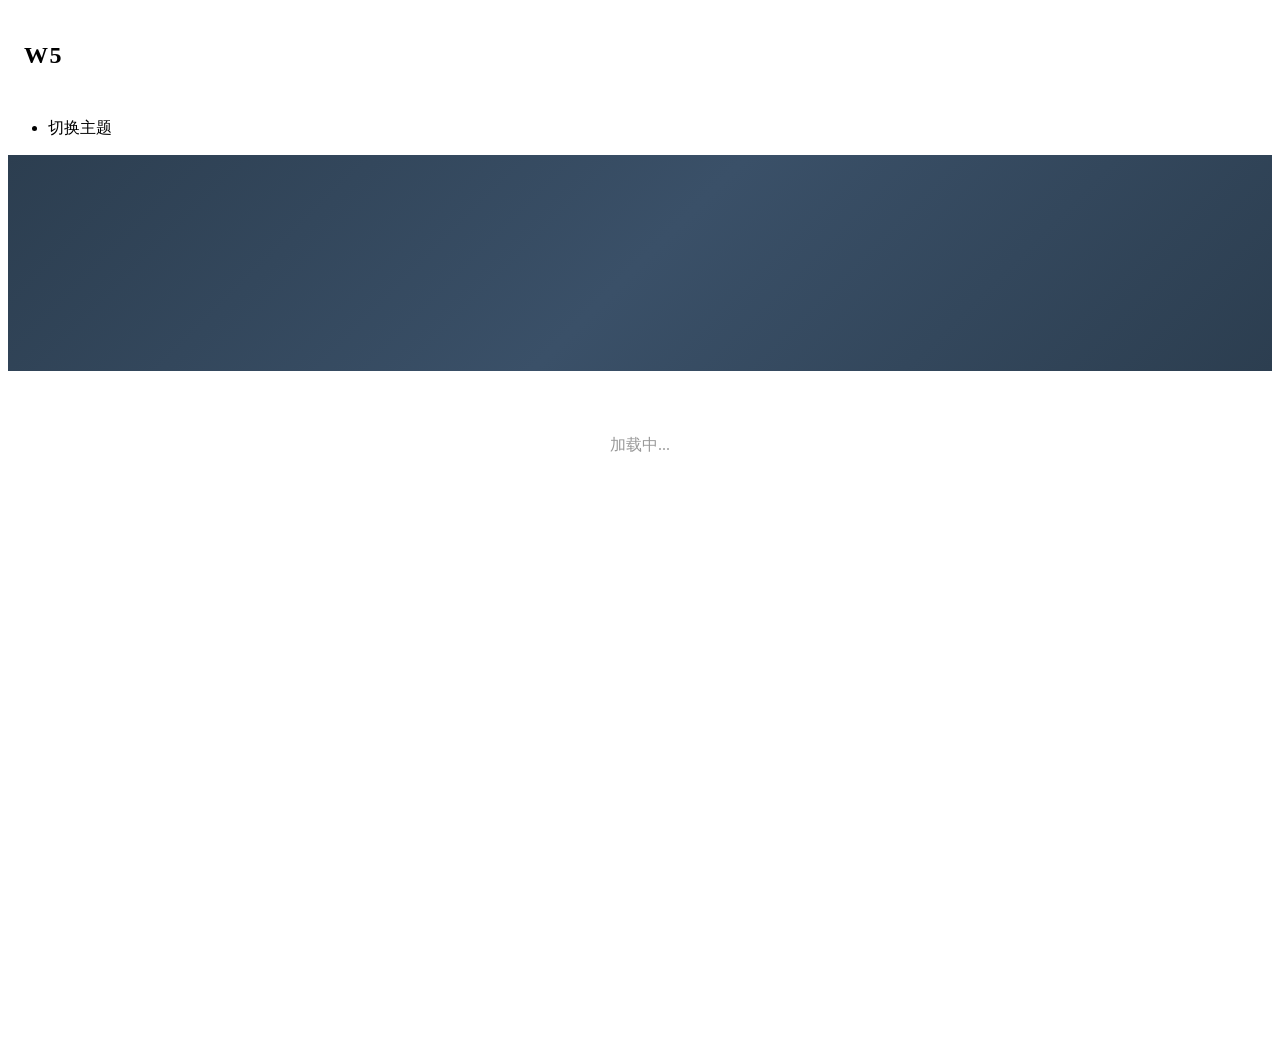
==== commit b209a967: "Update index.html" ====
--- a/index.html
+++ b/index.html
@@ -2,94 +2,411 @@
 <html lang="zh-CN">
 <head>
   <meta charset="UTF-8" />
-  <meta name="viewport" content="width=device-width, initial-scale=1.0, maximum-scale=1.0" />
-  <title>王五导航</title>
-  <link rel="icon" href="data:image/svg+xml,<svg xmlns=%22http://www.w3.org/2000/svg%22 viewBox=%220 0 100 100%22><text y=%22.9em%22 font-size=%2290%22>🧭</text></svg>">
-  <link rel="stylesheet" href="style.css">
+  <meta http-equiv="X-UA-Compatible" content="IE=edge, chrome=1" />
+  <meta name="viewport"
+        content="width=device-width, initial-scale=1.0,
+        minimum-scale=1.0, maximum-scale=1.0,
+        user-scalable=no" />
+
+  <title>王五导航 · WebStack</title>
+
+  <!-- favicon -->
+  <link rel="shortcut icon"
+        href="data:image/svg+xml,<svg xmlns=%22http://www.w3.org/2000/svg%22 viewBox=%220 0 100 100%22><text y=%22.9em%22 font-size=%2290%22>🧭</text></svg>" />
+
+  <!-- CSS -->
+  <link rel="stylesheet" href="assets/css/block-library.min-5.6.2.css" />
+  <link rel="stylesheet" href="assets/css/iconfont-3.03029.1.css" />
+  <link rel="stylesheet" href="assets/css/bootstrap.min-4.3.1.css" />
+  <link rel="stylesheet" href="assets/css/style-3.03029.1.css" />
+  <link rel="stylesheet" href="assets/css/custom-style.css" />
+  <link rel="stylesheet" href="assets/fontawesome-5.15.4/css/all.min.css" />
+
+  <script src="assets/js/jquery.min-3.2.1.js"></script>
+
+  <style>
+
+    /* =========================
+       Logo
+    ========================= */
+
+    .sidebar-logo{
+      padding:12px 16px!important;
+      min-height:70px;
+      display:flex;
+      align-items:center;
+    }
+
+    .logo-title-link{
+      cursor:pointer;
+      text-decoration:none!important;
+      display:block;
+    }
+
+    .logo-title-link:hover{
+      opacity:.8;
+    }
+
+    .logo-title-text{
+      font-size:1.5rem;
+      font-weight:900;
+      letter-spacing:.06em;
+      line-height:1.2;
+      display:block;
+      white-space:nowrap;
+    }
+
+    .logo-title-sub{
+      font-size:.58rem;
+      letter-spacing:.1em;
+      opacity:.5;
+      display:block;
+      margin-top:2px;
+      text-transform:uppercase;
+      white-space:nowrap;
+    }
+
+    /* mini sidebar logo */
+    body.mini-sidebar .logo-expanded{
+      display:none!important;
+    }
+
+    body.mini-sidebar .logo-collapsed{
+      display:block!important;
+    }
+
+    /* =========================
+       Banner
+    ========================= */
+
+    .header-big{
+      position:relative;
+      padding:32px 0 24px;
+      text-align:center;
+      background:linear-gradient(
+        135deg,
+        #2c3e50 0%,
+        #3a5068 50%,
+        #2c3e50 100%
+      );
+      min-height:160px;
+    }
+
+    .s-search{
+      max-width:640px;
+      margin:0 auto;
+      padding:0 20px;
+    }
+
+    /* =========================
+       分类 Tabs
+    ========================= */
+
+    .s-type-list.big{
+      display:flex;
+      gap:4px;
+      justify-content:center;
+      flex-wrap:wrap;
+      margin-bottom:16px;
+    }
+
+    .s-type-list.big label{
+      padding:5px 18px;
+      border-radius:18px;
+      cursor:pointer;
+      font-size:.88rem;
+      font-weight:600;
+      color:rgba(255,255,255,.6);
+      transition:all .18s;
+      user-select:none;
+      margin:0;
+    }
+
+    .s-type-list.big label:hover{
+      color:#fff;
+    }
+
+    .s-type-list.big label.active{
+      color:#fff;
+      background:rgba(255,255,255,.18);
+    }
+
+    /* =========================
+       搜索框
+    ========================= */
+
+    .super-search-fm{
+      display:flex;
+      align-items:center;
+      background:rgba(255,255,255,.12);
+      border:1px solid rgba(255,255,255,.3);
+      border-radius:6px;
+      padding:0 12px 0 16px;
+      gap:10px;
+      transition:border-color .2s, background .2s;
+    }
+
+    .super-search-fm:focus-within{
+      background:rgba(255,255,255,.2);
+      border-color:rgba(255,255,255,.55);
+    }
+
+    .super-search-fm .search-key{
+      flex:1;
+      background:transparent!important;
+      border:none!important;
+      box-shadow:none!important;
+      color:#fff!important;
+      font-size:1rem;
+      padding:12px 4px;
+      height:auto;
+    }
+
+    .super-search-fm .search-key::placeholder{
+      color:rgba(255,255,255,.45);
+    }
+
+    .super-search-fm .submit{
+      background:none;
+      border:none;
+      color:rgba(255,255,255,.7);
+      font-size:1.2rem;
+      cursor:pointer;
+      padding:4px 6px;
+      display:flex;
+      align-items:center;
+    }
+
+    .super-search-fm .submit:hover{
+      color:#fff;
+    }
+
+    /* =========================
+       引擎选择器
+    ========================= */
+
+    .ws-engine-trigger{
+      display:flex;
+      align-items:center;
+      gap:5px;
+      background:none;
+      border:none;
+      color:rgba(255,255,255,.85);
+      font-size:.82rem;
+      font-weight:600;
+      cursor:pointer;
+      padding:8px 4px 8px 0;
+      white-space:nowrap;
+      flex-shrink:0;
+    }
+
+    .ws-engine-trigger img{
+      width:16px;
+      height:16px;
+      border-radius:3px;
+    }
+
+    .ws-divider{
+      width:1px;
+      height:18px;
+      background:rgba(255,255,255,.25);
+      flex-shrink:0;
+    }
+
+    /* =========================
+       引擎面板
+    ========================= */
+
+    #search-list{
+      margin-top:12px;
+    }
+
+    .search-type{
+      list-style:none;
+      padding:0;
+      margin:0;
+      display:flex;
+      flex-wrap:wrap;
+      gap:4px;
+      justify-content:center;
+    }
+
+    .search-type li label{
+      padding:4px 14px;
+      border-radius:14px;
+      cursor:pointer;
+      font-size:.8rem;
+      font-weight:600;
+      color:rgba(255,255,255,.6);
+    }
+
+    .search-type li label:hover{
+      color:#fff;
+      background:rgba(255,255,255,.12);
+    }
+
+    .search-type li input[type=radio]{
+      display:none;
+    }
+
+    .search-type li input[type=radio]:checked + label{
+      color:#fff;
+      background:rgba(255,255,255,.22);
+    }
+
+    /* =========================
+       卡片
+    ========================= */
+
+    .url-img{
+      width:48px!important;
+      height:48px!important;
+      flex-shrink:0;
+    }
+
+    .url-img img{
+      width:36px!important;
+      height:36px!important;
+      border-radius:8px;
+      object-fit:contain;
+    }
+
+    .url-card .card{
+      border-radius:10px;
+    }
+
+    .overflowClip_1{
+      overflow:hidden;
+      text-overflow:ellipsis;
+      white-space:nowrap;
+    }
+
+    /* =========================
+       内容区
+    ========================= */
+
+    .content-wrap{
+      min-height:100vh;
+    }
+
+  </style>
 </head>
-<body>
-<video id="bgLayer" autoplay muted playsinline></video>
-<div id="bgOverlay"></div>
-<div class="container">
-  <!-- 头部 -->
-  <div class="header-area">
-    <div>
-      <h1 onclick="switchTheme()" style="cursor:pointer;" title="点击切换主题">王五导航</h1>
-      <p class="header-subtitle" id="daily-quote" style="opacity:0;transition:opacity 0.4s ease;">沉舟侧畔千帆过，病树前头万木春。</p>
+
+<body class="io-grey-mode mini-sidebar">
+
+<div class="page-container">
+
+  <!-- Sidebar -->
+  <div id="sidebar" class="sticky sidebar-nav fade">
+
+    <div class="modal-dialog h-100 sidebar-nav-inner">
+
+      <div class="sidebar-logo border-bottom border-color">
+
+        <div class="logo overflow-hidden">
+
+          <a class="logo-expanded logo-title-link"
+             onclick="switchToMain()">
+
+            <span class="logo-title-text">
+              王五导航
+            </span>
+
+            <span class="logo-title-sub">
+              click to switch
+            </span>
+
+          </a>
+
+          <a class="logo-collapsed logo-title-link"
+             onclick="switchToMain()">
+
+            <span class="logo-title-text">
+              W5
+            </span>
+
+          </a>
+
+        </div>
+
+      </div>
+
+      <div class="sidebar-menu flex-fill">
+        <div class="sidebar-scroll">
+          <div class="sidebar-menu-inner">
+            <ul id="main-menu"></ul>
+          </div>
+        </div>
+      </div>
+
+      <div class="border-top py-2 border-color">
+
+        <div class="flex-bottom">
+
+          <ul>
+
+            <li class="sidebar-item">
+
+              <a onclick="switchToMain()"
+                 style="cursor:pointer;">
+
+                <i class="fas fa-exchange-alt icon-fw icon-lg mr-2"></i>
+
+                <span>切换主题</span>
+
+              </a>
+
+            </li>
+
+          </ul>
+
+        </div>
+
+      </div>
+
     </div>
+
   </div>
-  <!-- 搜索区域 -->
-  <div class="search-wrapper">
-    <!-- 分类 Tab -->
-    <div class="search-tabs" id="searchTabs"></div>
-    <!-- 搜索框 -->
-    <div class="search-box">
-      <button class="engine-trigger" id="engineTrigger" aria-label="切换搜索引擎">
-        <img id="search-engine-icon" src="" alt="搜索引擎图标">
-        <span class="engine-name" id="engineName"></span>
-        <span class="engine-arrow" id="engineArrow">▾</span>
-      </button>
-      <div class="search-divider"></div>
-      <input type="text" id="searchInput" placeholder="搜索网页 / 定位站内网站" autocomplete="off" oninput="filterLinks()" />
-      <button class="clear-btn" id="clearBtn" aria-label="清空" style="display:none;" onclick="clearSearch()">✕</button>
-      <button class="search-submit-btn" onclick="doSearch()" aria-label="搜索">
-        <svg xmlns="http://www.w3.org/2000/svg" width="18" height="18" viewBox="0 0 24 24" fill="none" stroke="currentColor" stroke-width="2.5" stroke-linecap="round" stroke-linejoin="round">
-          <circle cx="11" cy="11" r="8"/>
-          <line x1="21" y1="21" x2="16.65" y2="16.65"/>
-        </svg>
-      </button>
+
+  <!-- 主内容 -->
+  <div id="content-wrap" class="content-wrap">
+
+    <!-- 搜索 -->
+    <div class="header-big post-top css-color mb-4">
+
+      <div class="s-search">
+
+        <div class="s-type text-center">
+          <div class="s-type-list big" id="ws-tabs"></div>
+        </div>
+
+        <!-- 搜索框 -->
+
+      </div>
+
     </div>
-    <!-- 内联引擎面板（展开时出现在搜索框正下方，撑开布局） -->
-    <div class="engine-list" id="enginePanel" style="display:none;"></div>
+
+    <!-- 内容 -->
+    <div id="content"
+         class="content-site customize-site container-fluid">
+
+      <p style="color:#999;text-align:center;padding:3rem;">
+        加载中...
+      </p>
+
+    </div>
+
   </div>
-  <!-- 链接分区（由 main.js 动态渲染） -->
-  <div id="main-content"></div>
+
 </div>
+
+<script src="https://cdnjs.cloudflare.com/ajax/libs/popper.js/1.14.7/umd/popper.min.js"></script>
+
+<script src="assets/js/bootstrap.min-4.3.1.js"></script>
+<script src="assets/js/lazyload.min-12.4.0.js"></script>
+<script src="assets/js/app-mini.js"></script>
+
 <script src="main.js"></script>
-<script>
-  const cursor = document.createElement('div');
-  cursor.style.cssText = `
-    position: fixed;
-    width: 28px;
-    height: 28px;
-    border-radius: 50%;
-    pointer-events: none;
-    z-index: 9999;
-    transform: translate(-50%, -50%);
-    background:
-      radial-gradient(circle at 30% 30%, rgba(255,255,255,0.55) 0%, rgba(255,255,255,0.0) 45%),
-      radial-gradient(circle at 70% 75%, rgba(255,255,255,0.15) 0%, transparent 40%);
-    border: 1.5px solid rgba(255,255,255,0.6);
-    box-shadow:
-      0 0 8px rgba(255,255,255,0.2),
-      inset 0 0 6px rgba(255,255,255,0.08);
-    backdrop-filter: blur(1px);
-  `;
-  document.body.appendChild(cursor);
-
-  let mouseX = window.innerWidth / 2;
-  let mouseY = window.innerHeight / 2;
-  let glowX = mouseX;
-  let glowY = mouseY;
-
-  document.addEventListener('mousemove', e => {
-    mouseX = e.clientX;
-    mouseY = e.clientY;
-  });
-
-  if (/Mobi|Android|iPhone|iPad/i.test(navigator.userAgent)) {
-    cursor.style.display = 'none';
-  }
-
-  function animateCursor() {
-    const ease = 0.03;
-    glowX += (mouseX - glowX) * ease;
-    glowY += (mouseY - glowY) * ease;
-    cursor.style.left = glowX + 'px';
-    cursor.style.top  = glowY + 'px';
-    requestAnimationFrame(animateCursor);
-  }
-  animateCursor();
-</script>
+
 </body>
 </html>
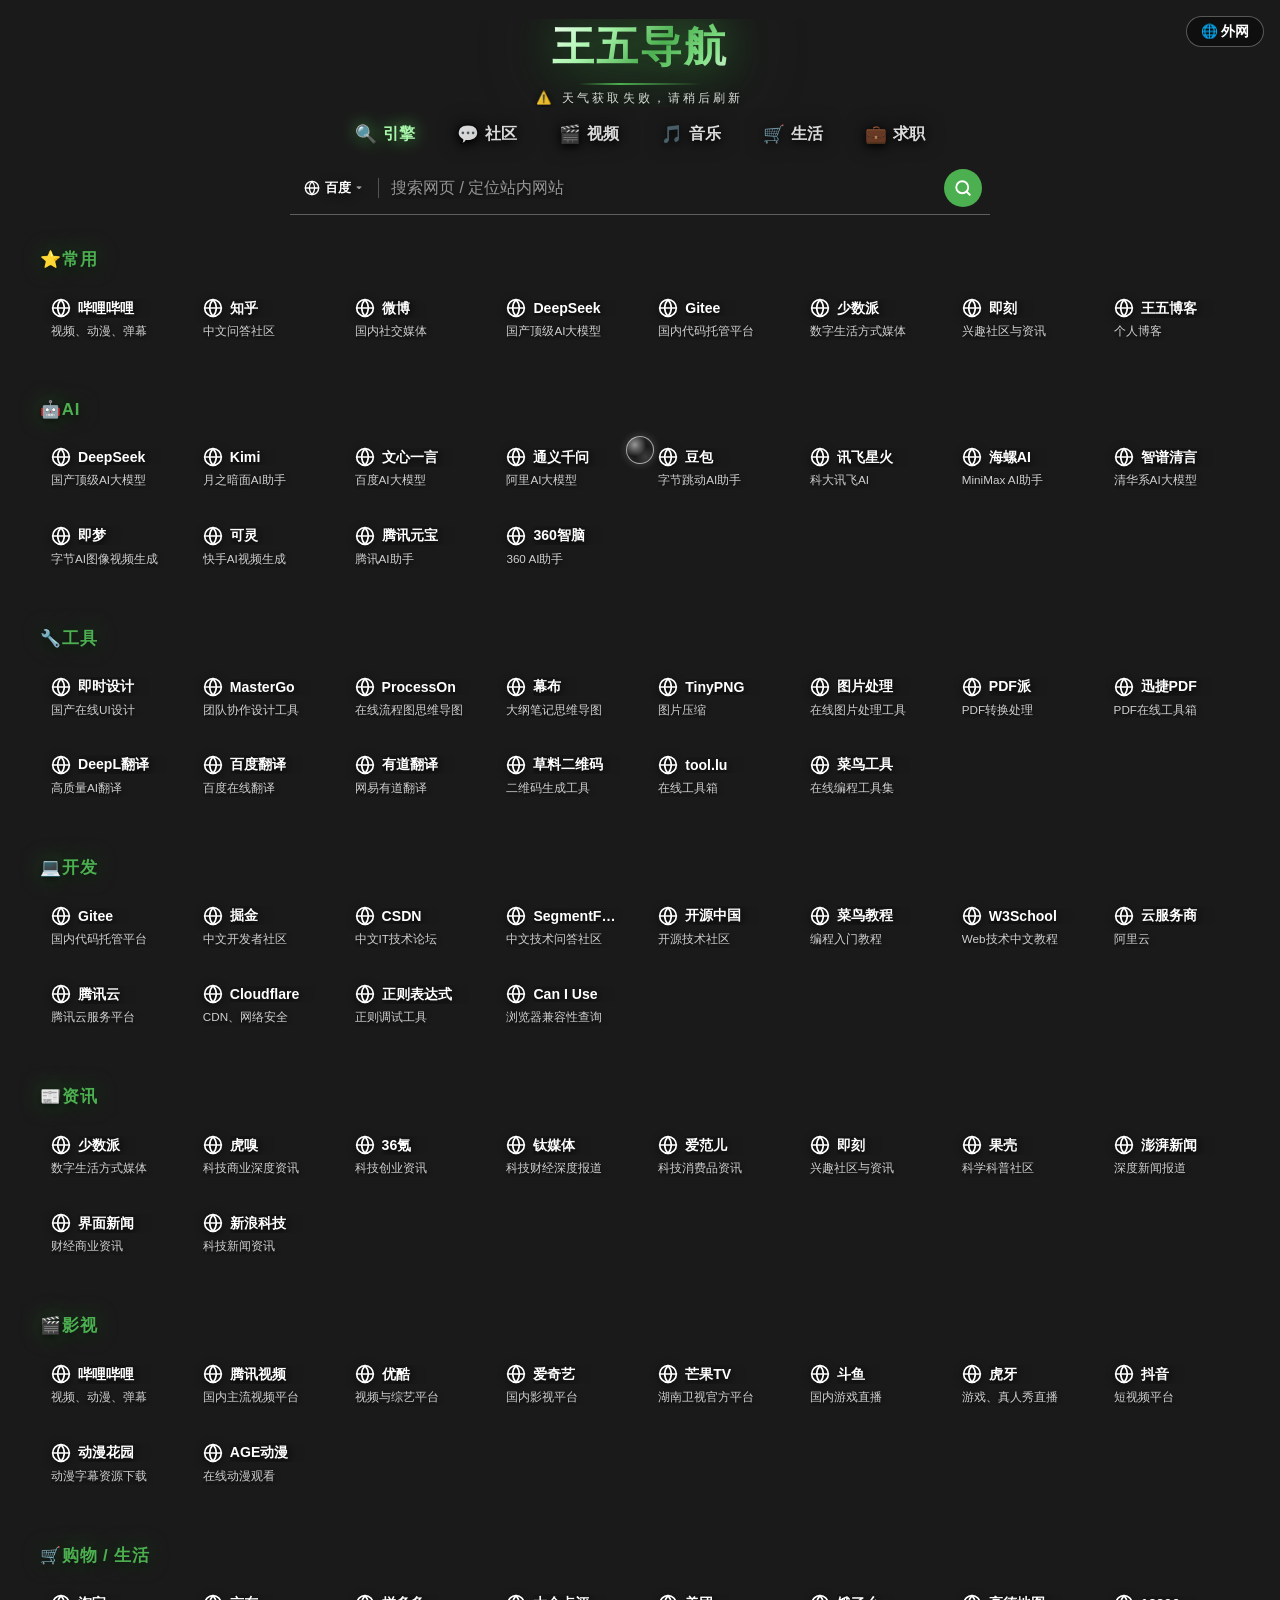
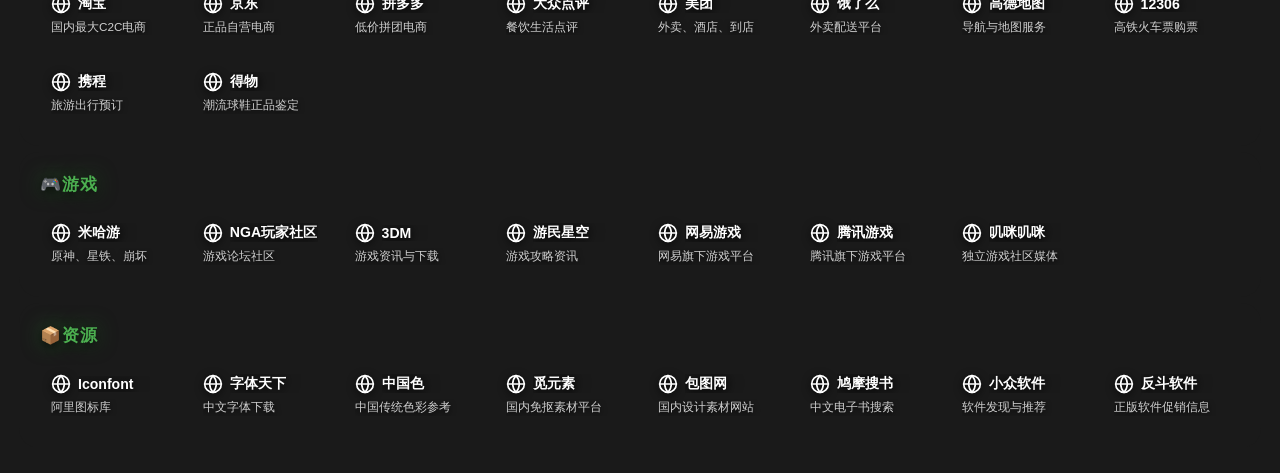
==== commit 64ad0c47: "Update index.html" ====
--- a/index.html
+++ b/index.html
@@ -2,411 +2,94 @@
 <html lang="zh-CN">
 <head>
   <meta charset="UTF-8" />
-  <meta http-equiv="X-UA-Compatible" content="IE=edge, chrome=1" />
-  <meta name="viewport"
-        content="width=device-width, initial-scale=1.0,
-        minimum-scale=1.0, maximum-scale=1.0,
-        user-scalable=no" />
+  <meta name="viewport" content="width=device-width, initial-scale=1.0, maximum-scale=1.0" />
+  <title>王五导航</title>
+  <link rel="icon" href="data:image/svg+xml,<svg xmlns=%22http://www.w3.org/2000/svg%22 viewBox=%220 0 100 100%22><text y=%22.9em%22 font-size=%2290%22>🧭</text></svg>">
+  <link rel="stylesheet" href="style.css">
+</head>
+<body>
+<video id="bgLayer" autoplay muted playsinline></video>
+<div id="bgOverlay"></div>
+<div class="container">
+  <!-- 头部 -->
+  <div class="header-area">
+    <div>
+      <h1 onclick="switchTheme()" style="cursor:pointer;" title="点击切换主题">王五导航</h1>
+      <p class="header-subtitle" id="daily-quote" style="opacity:0;transition:opacity 0.4s ease;">沉舟侧畔千帆过，病树前头万木春。</p>
+    </div>
+  </div>
+  <!-- 搜索区域 -->
+  <div class="search-wrapper">
+    <!-- 分类 Tab -->
+    <div class="search-tabs" id="searchTabs"></div>
+    <!-- 搜索框 -->
+    <div class="search-box">
+      <button class="engine-trigger" id="engineTrigger" aria-label="切换搜索引擎">
+        <img id="search-engine-icon" src="" alt="搜索引擎图标">
+        <span class="engine-name" id="engineName"></span>
+        <span class="engine-arrow" id="engineArrow">▾</span>
+      </button>
+      <div class="search-divider"></div>
+      <input type="text" id="searchInput" placeholder="搜索网页 / 定位站内网站" autocomplete="off" oninput="filterLinks()" />
+      <button class="clear-btn" id="clearBtn" aria-label="清空" style="display:none;" onclick="clearSearch()">✕</button>
+      <button class="search-submit-btn" onclick="doSearch()" aria-label="搜索">
+        <svg xmlns="http://www.w3.org/2000/svg" width="18" height="18" viewBox="0 0 24 24" fill="none" stroke="currentColor" stroke-width="2.5" stroke-linecap="round" stroke-linejoin="round">
+          <circle cx="11" cy="11" r="8"/>
+          <line x1="21" y1="21" x2="16.65" y2="16.65"/>
+        </svg>
+      </button>
+    </div>
+    <!-- 内联引擎面板（展开时出现在搜索框正下方，撑开布局） -->
+    <div class="engine-list" id="enginePanel" style="display:none;"></div>
+  </div>
+  <!-- 链接分区（由 main.js 动态渲染） -->
+  <div id="main-content"></div>
+</div>
+<script src="main.js"></script>
+<script>
+  const cursor = document.createElement('div');
+  cursor.style.cssText = `
+    position: fixed;
+    width: 28px;
+    height: 28px;
+    border-radius: 50%;
+    pointer-events: none;
+    z-index: 9999;
+    transform: translate(-50%, -50%);
+    background:
+      radial-gradient(circle at 30% 30%, rgba(255,255,255,0.55) 0%, rgba(255,255,255,0.0) 45%),
+      radial-gradient(circle at 70% 75%, rgba(255,255,255,0.15) 0%, transparent 40%);
+    border: 1.5px solid rgba(255,255,255,0.6);
+    box-shadow:
+      0 0 8px rgba(255,255,255,0.2),
+      inset 0 0 6px rgba(255,255,255,0.08);
+    backdrop-filter: blur(1px);
+  `;
+  document.body.appendChild(cursor);
 
-  <title>王五导航 · WebStack</title>
+  let mouseX = window.innerWidth / 2;
+  let mouseY = window.innerHeight / 2;
+  let glowX = mouseX;
+  let glowY = mouseY;
 
-  <!-- favicon -->
-  <link rel="shortcut icon"
-        href="data:image/svg+xml,<svg xmlns=%22http://www.w3.org/2000/svg%22 viewBox=%220 0 100 100%22><text y=%22.9em%22 font-size=%2290%22>🧭</text></svg>" />
+  document.addEventListener('mousemove', e => {
+    mouseX = e.clientX;
+    mouseY = e.clientY;
+  });
 
-  <!-- CSS -->
-  <link rel="stylesheet" href="assets/css/block-library.min-5.6.2.css" />
-  <link rel="stylesheet" href="assets/css/iconfont-3.03029.1.css" />
-  <link rel="stylesheet" href="assets/css/bootstrap.min-4.3.1.css" />
-  <link rel="stylesheet" href="assets/css/style-3.03029.1.css" />
-  <link rel="stylesheet" href="assets/css/custom-style.css" />
-  <link rel="stylesheet" href="assets/fontawesome-5.15.4/css/all.min.css" />
+  if (/Mobi|Android|iPhone|iPad/i.test(navigator.userAgent)) {
+    cursor.style.display = 'none';
+  }
 
-  <script src="assets/js/jquery.min-3.2.1.js"></script>
-
-  <style>
-
-    /* =========================
-       Logo
-    ========================= */
-
-    .sidebar-logo{
-      padding:12px 16px!important;
-      min-height:70px;
-      display:flex;
-      align-items:center;
-    }
-
-    .logo-title-link{
-      cursor:pointer;
-      text-decoration:none!important;
-      display:block;
-    }
-
-    .logo-title-link:hover{
-      opacity:.8;
-    }
-
-    .logo-title-text{
-      font-size:1.5rem;
-      font-weight:900;
-      letter-spacing:.06em;
-      line-height:1.2;
-      display:block;
-      white-space:nowrap;
-    }
-
-    .logo-title-sub{
-      font-size:.58rem;
-      letter-spacing:.1em;
-      opacity:.5;
-      display:block;
-      margin-top:2px;
-      text-transform:uppercase;
-      white-space:nowrap;
-    }
-
-    /* mini sidebar logo */
-    body.mini-sidebar .logo-expanded{
-      display:none!important;
-    }
-
-    body.mini-sidebar .logo-collapsed{
-      display:block!important;
-    }
-
-    /* =========================
-       Banner
-    ========================= */
-
-    .header-big{
-      position:relative;
-      padding:32px 0 24px;
-      text-align:center;
-      background:linear-gradient(
-        135deg,
-        #2c3e50 0%,
-        #3a5068 50%,
-        #2c3e50 100%
-      );
-      min-height:160px;
-    }
-
-    .s-search{
-      max-width:640px;
-      margin:0 auto;
-      padding:0 20px;
-    }
-
-    /* =========================
-       分类 Tabs
-    ========================= */
-
-    .s-type-list.big{
-      display:flex;
-      gap:4px;
-      justify-content:center;
-      flex-wrap:wrap;
-      margin-bottom:16px;
-    }
-
-    .s-type-list.big label{
-      padding:5px 18px;
-      border-radius:18px;
-      cursor:pointer;
-      font-size:.88rem;
-      font-weight:600;
-      color:rgba(255,255,255,.6);
-      transition:all .18s;
-      user-select:none;
-      margin:0;
-    }
-
-    .s-type-list.big label:hover{
-      color:#fff;
-    }
-
-    .s-type-list.big label.active{
-      color:#fff;
-      background:rgba(255,255,255,.18);
-    }
-
-    /* =========================
-       搜索框
-    ========================= */
-
-    .super-search-fm{
-      display:flex;
-      align-items:center;
-      background:rgba(255,255,255,.12);
-      border:1px solid rgba(255,255,255,.3);
-      border-radius:6px;
-      padding:0 12px 0 16px;
-      gap:10px;
-      transition:border-color .2s, background .2s;
-    }
-
-    .super-search-fm:focus-within{
-      background:rgba(255,255,255,.2);
-      border-color:rgba(255,255,255,.55);
-    }
-
-    .super-search-fm .search-key{
-      flex:1;
-      background:transparent!important;
-      border:none!important;
-      box-shadow:none!important;
-      color:#fff!important;
-      font-size:1rem;
-      padding:12px 4px;
-      height:auto;
-    }
-
-    .super-search-fm .search-key::placeholder{
-      color:rgba(255,255,255,.45);
-    }
-
-    .super-search-fm .submit{
-      background:none;
-      border:none;
-      color:rgba(255,255,255,.7);
-      font-size:1.2rem;
-      cursor:pointer;
-      padding:4px 6px;
-      display:flex;
-      align-items:center;
-    }
-
-    .super-search-fm .submit:hover{
-      color:#fff;
-    }
-
-    /* =========================
-       引擎选择器
-    ========================= */
-
-    .ws-engine-trigger{
-      display:flex;
-      align-items:center;
-      gap:5px;
-      background:none;
-      border:none;
-      color:rgba(255,255,255,.85);
-      font-size:.82rem;
-      font-weight:600;
-      cursor:pointer;
-      padding:8px 4px 8px 0;
-      white-space:nowrap;
-      flex-shrink:0;
-    }
-
-    .ws-engine-trigger img{
-      width:16px;
-      height:16px;
-      border-radius:3px;
-    }
-
-    .ws-divider{
-      width:1px;
-      height:18px;
-      background:rgba(255,255,255,.25);
-      flex-shrink:0;
-    }
-
-    /* =========================
-       引擎面板
-    ========================= */
-
-    #search-list{
-      margin-top:12px;
-    }
-
-    .search-type{
-      list-style:none;
-      padding:0;
-      margin:0;
-      display:flex;
-      flex-wrap:wrap;
-      gap:4px;
-      justify-content:center;
-    }
-
-    .search-type li label{
-      padding:4px 14px;
-      border-radius:14px;
-      cursor:pointer;
-      font-size:.8rem;
-      font-weight:600;
-      color:rgba(255,255,255,.6);
-    }
-
-    .search-type li label:hover{
-      color:#fff;
-      background:rgba(255,255,255,.12);
-    }
-
-    .search-type li input[type=radio]{
-      display:none;
-    }
-
-    .search-type li input[type=radio]:checked + label{
-      color:#fff;
-      background:rgba(255,255,255,.22);
-    }
-
-    /* =========================
-       卡片
-    ========================= */
-
-    .url-img{
-      width:48px!important;
-      height:48px!important;
-      flex-shrink:0;
-    }
-
-    .url-img img{
-      width:36px!important;
-      height:36px!important;
-      border-radius:8px;
-      object-fit:contain;
-    }
-
-    .url-card .card{
-      border-radius:10px;
-    }
-
-    .overflowClip_1{
-      overflow:hidden;
-      text-overflow:ellipsis;
-      white-space:nowrap;
-    }
-
-    /* =========================
-       内容区
-    ========================= */
-
-    .content-wrap{
-      min-height:100vh;
-    }
-
-  </style>
-</head>
-
-<body class="io-grey-mode mini-sidebar">
-
-<div class="page-container">
-
-  <!-- Sidebar -->
-  <div id="sidebar" class="sticky sidebar-nav fade">
-
-    <div class="modal-dialog h-100 sidebar-nav-inner">
-
-      <div class="sidebar-logo border-bottom border-color">
-
-        <div class="logo overflow-hidden">
-
-          <a class="logo-expanded logo-title-link"
-             onclick="switchToMain()">
-
-            <span class="logo-title-text">
-              王五导航
-            </span>
-
-            <span class="logo-title-sub">
-              click to switch
-            </span>
-
-          </a>
-
-          <a class="logo-collapsed logo-title-link"
-             onclick="switchToMain()">
-
-            <span class="logo-title-text">
-              W5
-            </span>
-
-          </a>
-
-        </div>
-
-      </div>
-
-      <div class="sidebar-menu flex-fill">
-        <div class="sidebar-scroll">
-          <div class="sidebar-menu-inner">
-            <ul id="main-menu"></ul>
-          </div>
-        </div>
-      </div>
-
-      <div class="border-top py-2 border-color">
-
-        <div class="flex-bottom">
-
-          <ul>
-
-            <li class="sidebar-item">
-
-              <a onclick="switchToMain()"
-                 style="cursor:pointer;">
-
-                <i class="fas fa-exchange-alt icon-fw icon-lg mr-2"></i>
-
-                <span>切换主题</span>
-
-              </a>
-
-            </li>
-
-          </ul>
-
-        </div>
-
-      </div>
-
-    </div>
-
-  </div>
-
-  <!-- 主内容 -->
-  <div id="content-wrap" class="content-wrap">
-
-    <!-- 搜索 -->
-    <div class="header-big post-top css-color mb-4">
-
-      <div class="s-search">
-
-        <div class="s-type text-center">
-          <div class="s-type-list big" id="ws-tabs"></div>
-        </div>
-
-        <!-- 搜索框 -->
-
-      </div>
-
-    </div>
-
-    <!-- 内容 -->
-    <div id="content"
-         class="content-site customize-site container-fluid">
-
-      <p style="color:#999;text-align:center;padding:3rem;">
-        加载中...
-      </p>
-
-    </div>
-
-  </div>
-
-</div>
-
-<script src="https://cdnjs.cloudflare.com/ajax/libs/popper.js/1.14.7/umd/popper.min.js"></script>
-
-<script src="assets/js/bootstrap.min-4.3.1.js"></script>
-<script src="assets/js/lazyload.min-12.4.0.js"></script>
-<script src="assets/js/app-mini.js"></script>
-
-<script src="main.js"></script>
-
+  function animateCursor() {
+    const ease = 0.03;
+    glowX += (mouseX - glowX) * ease;
+    glowY += (mouseY - glowY) * ease;
+    cursor.style.left = glowX + 'px';
+    cursor.style.top  = glowY + 'px';
+    requestAnimationFrame(animateCursor);
+  }
+  animateCursor();
+</script>
 </body>
 </html>
--- a/style.css
+++ b/style.css
@@ -0,0 +1,596 @@
+/* ===== Google Fonts ===== */
+@import url('https://fonts.googleapis.com/css2?family=Noto+Sans+SC:wght@400;600;900&display=swap');
+
+/* ===== CSS 变量 ===== */
+:root {
+  --glass-bg: rgba(0, 0, 0, 0);
+  --glass-border: rgba(255, 255, 255, 0);
+  --glass-shadow: none;
+  --primary: #4CAF50;
+  --primary-dim: rgba(76, 175, 80, 0.35);
+  --text-main: #ffffff;
+  --text-dim: rgba(255, 255, 255, 0.80);
+  --radius-card: 14px;
+  --radius-section: 20px;
+}
+
+/* ===== Reset ===== */
+*, *::before, *::after { box-sizing: border-box; outline: none; margin: 0; padding: 0; }
+html { -webkit-text-size-adjust: 100%; }
+
+body {
+  font-family: 'Noto Sans SC', sans-serif;
+  color: var(--text-main);
+  min-height: 100vh;
+  background: #1a1a1a;
+  overflow-x: hidden;
+}
+
+/* ===== 背景层 ===== */
+#bgLayer {
+  position: fixed;
+  z-index: -2;
+  width: 100vw;
+  height: 56.25vw;
+  min-height: 100vh;
+  min-width: 177.78vh;
+  top: 50%;
+  left: 50%;
+  transform: translate(-50%, -50%);
+  object-fit: fill;
+}
+
+@media (max-width: 768px) {
+  #bgLayer {
+    width: 100vw;
+    height: 100vh;
+    min-height: unset;
+    min-width: unset;
+    object-fit: cover;
+  }
+}
+
+#bgOverlay {
+  position: fixed;
+  inset: 0;
+  background: rgba(0, 0, 0, 0);
+  backdrop-filter: blur(0px);
+  -webkit-backdrop-filter: blur(0px);
+  z-index: -1;
+}
+
+/* ===== 主容器 ===== */
+.container {
+  max-width: 1400px;
+  margin: 0 auto;
+  padding: 1.2rem;
+  width: 100%;
+}
+
+/* ===== 头部 ===== */
+.header-area {
+  display: flex;
+  align-items: center;
+  justify-content: center;
+  margin-bottom: 0.6rem;
+  width: 100%;
+  overflow: hidden;
+}
+
+@keyframes float {
+  0%, 100% { transform: translateY(0); }
+  50%       { transform: translateY(-8px); }
+}
+
+h1 {
+  text-align: center;
+  font-size: clamp(1.5rem, 4vw, 2.6rem);
+  font-weight: 900;
+  letter-spacing: 0.05em;
+  white-space: nowrap;
+  background: linear-gradient(135deg, #ffffff 0%, #a8f5ab 30%, #4CAF50 55%, #81e085 75%, #ffffff 100%);
+  -webkit-background-clip: text;
+  -webkit-text-fill-color: transparent;
+  background-clip: text;
+  filter:
+    drop-shadow(0 0 20px rgba(76, 175, 80, 0.7))
+    drop-shadow(0 0 40px rgba(76, 175, 80, 0.35))
+    drop-shadow(0 6px 16px rgba(0, 0, 0, 0.8));
+}
+
+h1::after {
+  content: '';
+  display: block;
+  margin: 8px auto 0;
+  width: 60%;
+  height: 2px;
+  background: linear-gradient(90deg, transparent, #4CAF50, rgba(76,175,80,0.5), transparent);
+  border-radius: 2px;
+}
+
+.header-subtitle {
+  text-align: center;
+  font-size: clamp(0.6rem, 1.5vw, 0.78rem);
+  letter-spacing: 0.25em;
+  color: rgba(255,255,255,0.95);
+  text-transform: uppercase;
+  margin-top: 5px;
+  font-weight: 400;
+  text-shadow: 0 2px 8px rgba(0,0,0,0.8);
+}
+
+/* ===== 搜索区域 ===== */
+.search-wrapper {
+  display: flex;
+  flex-direction: column;
+  align-items: center;
+  margin-bottom: 0.8rem;
+  gap: 10px;
+  width: 100%;
+}
+
+/* ===== 分类 Tab ===== */
+.search-tabs {
+  display: flex;
+  align-items: center;
+  gap: 6px;
+  flex-wrap: wrap;
+  justify-content: center;
+}
+
+.search-tab {
+  display: flex;
+  align-items: center;
+  gap: 6px;
+  padding: 7px 18px;
+  border-radius: 24px;
+  border: none;
+  background: rgba(0, 0, 0, 0);
+  color: rgba(255,255,255,0.85);
+  cursor: pointer;
+  font-family: inherit;
+  font-size: 0.93rem;
+  font-weight: 700;
+  transition: all 0.2s;
+  white-space: nowrap;
+  text-shadow: 0 2px 8px rgba(0,0,0,0.9), 0 0 20px rgba(0,0,0,0.8);
+}
+
+.search-tab:hover {
+  color: #fff;
+  text-shadow: 0 0 12px rgba(76,175,80,0.8), 0 2px 8px rgba(0,0,0,0.9);
+}
+
+.search-tab.active {
+  color: #a8f5ab;
+  text-shadow: 0 0 16px rgba(76,175,80,1), 0 2px 8px rgba(0,0,0,0.9);
+}
+
+.tab-icon { font-size: 1.1rem; }
+.tab-label { font-size: 1rem; }
+
+/* ===== 搜索框 ===== */
+.search-box {
+  display: flex;
+  align-items: center;
+  background: rgba(0, 0, 0, 0);
+  backdrop-filter: blur(0px);
+  -webkit-backdrop-filter: blur(0px);
+  border: none;
+  border-bottom: 1px solid rgba(255,255,255,0.3);
+  border-radius: 0;
+  padding: 5px 8px 5px 6px;
+  box-shadow: none;
+  width: 100%;
+  max-width: 700px;
+  min-width: 0;
+  gap: 8px;
+  position: relative;
+}
+
+/* ===== 引擎触发器（左侧可点击区域） ===== */
+.engine-trigger {
+  display: flex;
+  align-items: center;
+  gap: 5px;
+  padding: 4px 8px;
+  border-radius: 30px;
+  border: none;
+  background: rgba(0, 0, 0, 0);
+  color: #fff;
+  cursor: pointer;
+  font-family: inherit;
+  font-size: 0.85rem;
+  font-weight: 600;
+  transition: background 0.18s, border-color 0.18s;
+  flex-shrink: 0;
+  user-select: none;
+  white-space: nowrap;
+  text-shadow: 0 2px 8px rgba(0,0,0,0.9);
+}
+
+.engine-trigger:hover { color: #a8f5ab; }
+.engine-trigger:active { color: #4CAF50; }
+
+#search-engine-icon {
+  width: 16px;
+  height: 16px;
+  border-radius: 3px;
+  object-fit: contain;
+  flex-shrink: 0;
+}
+
+.engine-name {
+  font-size: 0.83rem;
+  font-weight: 600;
+  color: #fff;
+  white-space: nowrap;
+  flex-shrink: 0;
+  text-shadow: 0 2px 8px rgba(0,0,0,0.9);
+}
+
+.engine-arrow {
+  font-size: 0.7rem;
+  color: rgba(255,255,255,0.6);
+  transition: transform 0.22s ease;
+  flex-shrink: 0;
+  line-height: 1;
+}
+
+.search-divider {
+  width: 1px;
+  height: 20px;
+  background: rgba(255,255,255,0.25);
+  flex-shrink: 0;
+}
+
+.search-box input[type="text"] {
+  flex: 1;
+  background: transparent;
+  border: none;
+  padding: 0 4px;
+  height: 42px;
+  font-size: 1rem;
+  color: #fff;
+  min-width: 0;
+  width: 0;
+  font-family: inherit;
+  text-shadow: 0 2px 8px rgba(0,0,0,0.9);
+}
+.search-box input[type="text"]::placeholder { color: rgba(255, 255, 255, 0.55); }
+
+/* ===== 清空按钮 ===== */
+.clear-btn {
+  background: rgba(255,255,255,0.12);
+  border: none;
+  width: 26px;
+  height: 26px;
+  border-radius: 50%;
+  cursor: pointer;
+  color: rgba(255,255,255,0.7);
+  display: flex;
+  align-items: center;
+  justify-content: center;
+  flex-shrink: 0;
+  font-size: 0.72rem;
+  font-weight: 700;
+  transition: background 0.18s, color 0.18s, transform 0.12s;
+  line-height: 1;
+  padding: 0;
+}
+.clear-btn:hover { background: rgba(255,255,255,0.22); color: #fff; }
+.clear-btn:active { transform: scale(0.9); }
+
+/* ===== 搜索提交按钮 ===== */
+.search-submit-btn {
+  background: var(--primary);
+  border: none;
+  width: 38px;
+  height: 38px;
+  border-radius: 50%;
+  cursor: pointer;
+  color: #fff;
+  display: flex;
+  align-items: center;
+  justify-content: center;
+  flex-shrink: 0;
+  transition: background 0.2s, transform 0.15s;
+  font-size: 1rem;
+}
+.search-submit-btn:active { transform: scale(0.93); background: #388E3C; }
+
+/* ===== 引擎内联面板 ===== */
+.engine-list {
+  display: flex;
+  align-items: center;
+  gap: 6px;
+  flex-wrap: nowrap;
+  justify-content: center;
+  width: 100%;
+  max-width: 100%;
+  overflow-x: auto;
+  scrollbar-width: none;
+  -ms-overflow-style: none;
+  animation: panelIn 0.18s ease;
+}
+.engine-list::-webkit-scrollbar { display: none; }
+
+@keyframes panelIn {
+  from { opacity: 0; transform: translateY(-4px); }
+  to   { opacity: 1; transform: translateY(0); }
+}
+
+.engine-btn {
+  display: flex;
+  align-items: center;
+  gap: 5px;
+  padding: 7px 16px;
+  border-radius: 18px;
+  border: none;
+  background: rgba(0, 0, 0, 0);
+  color: rgba(255,255,255,0.85);
+  cursor: pointer;
+  font-family: inherit;
+  font-size: 0.93rem;
+  font-weight: 600;
+  transition: all 0.18s;
+  white-space: nowrap;
+  text-shadow: 0 2px 8px rgba(0,0,0,0.9);
+}
+
+.engine-btn img {
+  width: 16px;
+  height: 16px;
+  border-radius: 3px;
+  object-fit: contain;
+  flex-shrink: 0;
+}
+
+.engine-btn:hover {
+  color: #fff;
+  text-shadow: 0 0 12px rgba(76,175,80,0.8), 0 2px 8px rgba(0,0,0,0.9);
+}
+
+.engine-btn.active {
+  color: #a8f5ab;
+  text-shadow: 0 0 16px rgba(76,175,80,1), 0 2px 8px rgba(0,0,0,0.9);
+}
+
+/* ===== 分区 ===== */
+.section {
+  background: rgba(0, 0, 0, 0);
+  backdrop-filter: blur(0px);
+  -webkit-backdrop-filter: blur(0px);
+  border: none;
+  border-radius: var(--radius-section);
+  padding: 1.3rem;
+  margin-bottom: 0.4rem;
+}
+
+.section.section-hidden { display: none; }
+
+.section-title {
+  color: var(--primary);
+  font-size: 1.05rem;
+  font-weight: 700;
+  margin: 0 0 1rem 0;
+  letter-spacing: 0.05em;
+  display: flex;
+  align-items: center;
+  gap: 8px;
+  text-shadow: 0 2px 12px rgba(0,0,0,0.9), 0 0 20px rgba(76,175,80,0.5);
+}
+
+/* ===== 卡片网格 ===== */
+.link-container {
+  display: grid;
+  grid-template-columns: repeat(8, minmax(0, 1fr));
+  gap: 0.9rem;
+  align-items: stretch;
+}
+
+/* ===== 卡片：全透明无边框 ===== */
+.card {
+  background: transparent;
+  border: none;
+  border-radius: var(--radius-card);
+  transition: background 0.25s, transform 0.25s, border-color 0.25s, backdrop-filter 0.25s;
+  position: relative;
+  text-decoration: none;
+  color: inherit;
+  display: flex;
+  flex-direction: column;
+  padding: 11px;
+  gap: 5px;
+  height: 100%;
+  min-width: 0;
+  -webkit-tap-highlight-color: transparent;
+}
+
+.card-top {
+  display: flex;
+  align-items: center;
+  gap: 7px;
+  min-width: 0;
+}
+
+.card img.favicon {
+  width: 20px;
+  height: 20px;
+  border-radius: 4px;
+  flex-shrink: 0;
+  filter: drop-shadow(0 2px 4px rgba(0,0,0,0.8));
+}
+
+.card .title {
+  font-weight: 600;
+  font-size: 0.88rem;
+  color: #fff;
+  white-space: nowrap;
+  overflow: hidden;
+  text-overflow: ellipsis;
+  min-width: 0;
+  flex: 1;
+  text-shadow: 0 2px 8px rgba(0,0,0,0.9), 0 0 16px rgba(0,0,0,0.7);
+}
+
+.card .desc {
+  font-size: 0.73rem;
+  color: var(--text-dim);
+  line-height: 1.45;
+  overflow: hidden;
+  text-overflow: ellipsis;
+  display: -webkit-box;
+  -webkit-line-clamp: 2;
+  -webkit-box-orient: vertical;
+  flex: 1;
+  text-shadow: 0 2px 6px rgba(0,0,0,0.9);
+}
+
+@media (hover: hover) {
+  .card:hover {
+    background: rgba(255,255,255,0.12);
+    backdrop-filter: blur(16px);
+    -webkit-backdrop-filter: blur(16px);
+    border-color: rgba(255,255,255,0.25);
+    transform: translateY(-4px);
+  }
+
+  .card .info-popup {
+    display: none;
+  }
+}
+
+/* ===== 触屏：点击效果，不弹出框 ===== */
+@media (hover: none) {
+  .card:active {
+    background: rgba(255,255,255,0.08);
+  }
+
+  .card .info-popup {
+    display: none;
+  }
+}
+
+.card.hidden { display: none; }
+
+/* ===== 响应式断点 ===== */
+@media (max-width: 1200px) {
+  .link-container { grid-template-columns: repeat(5, minmax(0, 1fr)); }
+}
+
+@media (max-width: 960px) {
+  .link-container { grid-template-columns: repeat(4, minmax(0, 1fr)); }
+}
+
+@media (max-width: 720px) {
+  .link-container { grid-template-columns: repeat(3, minmax(0, 1fr)); gap: 0.65rem; }
+  .card { padding: 9px 8px; }
+  .card .desc { -webkit-line-clamp: 2; font-size: 0.7rem; }
+}
+
+@media (max-width: 480px) {
+  .search-tabs {
+    flex-wrap: nowrap;
+    overflow-x: auto;
+    justify-content: flex-start;
+    width: 100%;
+    scrollbar-width: none;
+    -ms-overflow-style: none;
+    padding-bottom: 2px;
+  }
+  .search-tabs::-webkit-scrollbar { display: none; }
+  .search-tab {
+    flex-shrink: 0;
+    padding: 6px 13px;
+    font-size: 0.85rem;
+  }
+  .tab-icon { font-size: 0.9rem; }
+  .tab-label { font-size: 0.85rem; }
+
+  .engine-list {
+    flex-wrap: wrap;
+    overflow-x: unset;
+    justify-content: center;
+  }
+  .engine-btn {
+    padding: 4px 9px;
+    font-size: 0.74rem;
+    gap: 3px;
+  }
+  .engine-btn img {
+    width: 12px;
+    height: 12px;
+  }
+
+  .container { padding: 0.75rem; }
+  .header-area { gap: 8px; margin-bottom: 1rem; }
+  .header-icon { font-size: 1.3rem; }
+
+  .search-box { padding: 4px 8px 4px 6px; gap: 4px; }
+  .engine-trigger { padding: 3px 6px; gap: 4px; }
+  .engine-name { font-size: 0.7rem; }
+  #search-engine-icon { width: 13px; height: 13px; }
+  .engine-arrow { font-size: 0.6rem; }
+  .search-box input[type="text"] { font-size: 0.9rem; height: 38px; }
+  .search-submit-btn { width: 34px; height: 34px; font-size: 0.9rem; }
+
+  .section { padding: 0.9rem 0.75rem; border-radius: 14px; }
+  .link-container { grid-template-columns: repeat(3, minmax(0, 1fr)); gap: 0.5rem; }
+
+  .card { padding: 8px 6px; border-radius: 10px; gap: 4px; }
+  .card .title { font-size: 0.75rem; }
+  .card img.favicon { width: 16px; height: 16px; }
+  .card .desc { font-size: 0.67rem; }
+}
+
+@media (max-width: 360px) {
+  .link-container { grid-template-columns: repeat(3, minmax(0, 1fr)); gap: 0.4rem; }
+  .card { padding: 7px 5px; }
+  .card .title { font-size: 0.7rem; }
+  .search-tab { padding: 3px 8px; }
+}
+
+/* ===== 内外网切换按钮 ===== */
+.net-toggle-btn {
+  position: fixed;
+  top: 1rem;
+  right: 1rem;
+  z-index: 999;
+  padding: 0.35rem 0.85rem;
+  border-radius: 20px;
+  border: 1px solid rgba(255, 255, 255, 0.3);
+  background: rgba(0, 0, 0, 0.4);
+  color: #fff;
+  font-size: 0.85rem;
+  font-family: 'Noto Sans SC', sans-serif;
+  font-weight: 600;
+  cursor: pointer;
+  backdrop-filter: blur(8px);
+  -webkit-backdrop-filter: blur(8px);
+  transition: background 0.25s, border-color 0.25s;
+  user-select: none;
+}
+
+.net-toggle-btn:hover { background: rgba(0, 0, 0, 0.6); }
+
+.net-toggle-btn.intranet-active {
+  background: rgba(210, 90, 20, 0.65);
+  border-color: rgba(255, 150, 70, 0.5);
+}
+
+.net-toggle-btn.intranet-active:hover { background: rgba(210, 90, 20, 0.85); }
+
+@media (max-width: 768px) {
+  .net-toggle-btn {
+    top: 0.4rem;
+    right: 0.4rem;
+    padding: 0.15rem 0.45rem;
+    font-size: 0.65rem;
+    border-radius: 10px;
+  }
+}
+#daily-quote a,
+#daily-quote a:visited {
+  color: rgba(255, 255, 255, 0.95);
+}
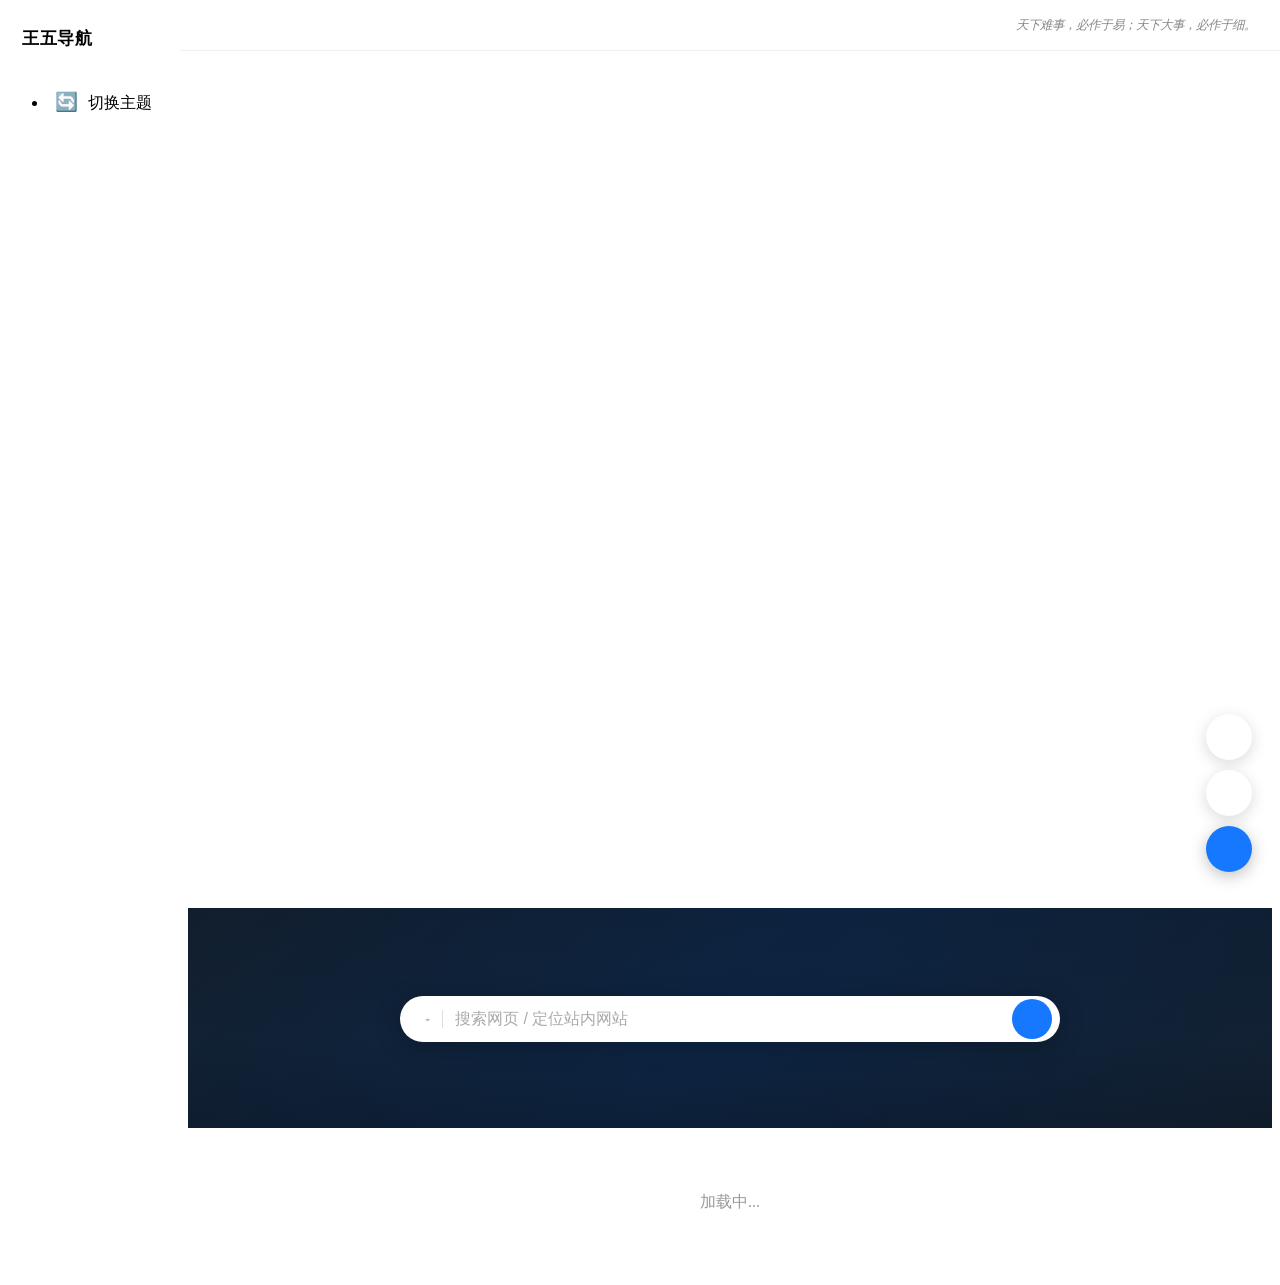
==== commit 7f8ca210: "Update index.html" ====
--- a/index.html
+++ b/index.html
@@ -2,94 +2,819 @@
 <html lang="zh-CN">
 <head>
   <meta charset="UTF-8" />
-  <meta name="viewport" content="width=device-width, initial-scale=1.0, maximum-scale=1.0" />
-  <title>王五导航</title>
-  <link rel="icon" href="data:image/svg+xml,<svg xmlns=%22http://www.w3.org/2000/svg%22 viewBox=%220 0 100 100%22><text y=%22.9em%22 font-size=%2290%22>🧭</text></svg>">
-  <link rel="stylesheet" href="style.css">
+  <meta http-equiv="X-UA-Compatible" content="IE=edge, chrome=1" />
+  <meta name="viewport" content="width=device-width, initial-scale=1.0, minimum-scale=1.0, maximum-scale=1.0, user-scalable=no" />
+  <title>王五导航 · WebStack</title>
+  <link rel="shortcut icon" href="data:image/svg+xml,<svg xmlns=%22http://www.w3.org/2000/svg%22 viewBox=%220 0 100 100%22><text y=%22.9em%22 font-size=%2290%22>🧭</text></svg>" />
+  <link rel="stylesheet" href="assets/css/block-library.min-5.6.2.css" />
+  <link rel="stylesheet" href="assets/css/iconfont-3.03029.1.css" />
+  <link rel="stylesheet" href="assets/css/bootstrap.min-4.3.1.css" />
+  <link rel="stylesheet" href="assets/css/style-3.03029.1.css" />
+  <link rel="stylesheet" href="assets/css/custom-style.css" />
+  <link rel="stylesheet" href="assets/fontawesome-5.15.4/css/all.min.css" />
+  <script src="assets/js/jquery.min-3.2.1.js"></script>
+
+  <style>
+    /* ══════════════════════════════════════
+       固定顶部栏
+    ══════════════════════════════════════ */
+    #top-bar {
+      position: fixed; top: 0; left: 0; right: 0;
+      height: 50px; z-index: 1090;
+      background: rgba(255,255,255,0.92);
+      backdrop-filter: blur(10px);
+      -webkit-backdrop-filter: blur(10px);
+      border-bottom: 1px solid rgba(0,0,0,0.06);
+      display: flex; align-items: center;
+      padding: 0 16px 0 0;
+      transition: background 0.3s;
+    }
+    body.dark-mode #top-bar {
+      background: rgba(26,34,48,0.95);
+      border-color: rgba(255,255,255,0.06);
+    }
+
+    /* 顶部栏汉堡按钮 */
+    #top-bar-toggle {
+      width: 50px; height: 50px; flex-shrink: 0;
+      background: none; border: none; cursor: pointer;
+      color: #515c6b; font-size: 1rem;
+      display: flex; align-items: center; justify-content: center;
+      transition: color 0.2s;
+    }
+    #top-bar-toggle:hover { color: #1677ff; }
+    body.dark-mode #top-bar-toggle { color: #9aaabb; }
+    body.dark-mode #top-bar-toggle:hover { color: #fff; }
+
+    /* 顶部栏格言 */
+    #top-quote {
+      flex: 1; text-align: right;
+      font-size: 0.78rem; font-style: italic;
+      color: #888; cursor: pointer;
+      overflow: hidden; text-overflow: ellipsis; white-space: nowrap;
+      padding: 0 8px;
+      transition: color 0.2s, opacity 0.4s;
+    }
+    #top-quote:hover { color: #555; }
+    body.dark-mode #top-quote { color: #6a7a8a; }
+    body.dark-mode #top-quote:hover { color: #9aaabb; }
+    #top-quote.fade-out { opacity: 0; }
+    #top-quote.fade-in  { opacity: 1; }
+
+    /* 顶部栏占位（防止内容被遮住） */
+    #top-bar-spacer { height: 50px; flex-shrink: 0; }
+
+    /* ══════════════════════════════════════
+       侧边栏整体 — 默认展开，顶部栏汉堡切换
+    ══════════════════════════════════════ */
+    #sidebar {
+      top: 50px !important;          /* 顶部栏下方开始 */
+      height: calc(100vh - 50px) !important;
+      transition: width 0.25s ease;
+    }
+    .sidebar-nav-inner { max-width: none !important; }
+
+    /* Logo 区域 */
+    .sidebar-logo {
+      padding: 0 14px !important;
+      height: 60px; display: flex; align-items: center; gap: 10px;
+      overflow: visible !important; flex-shrink: 0;
+    }
+    .sidebar-nav .logo {
+      overflow: visible !important; text-align: left !important;
+      line-height: normal !important; width: auto !important;
+      flex: 1; min-width: 0; display: flex; align-items: center; gap: 10px;
+    }
+    .logo-img {
+      width: 32px; height: 32px; border-radius: 8px;
+      object-fit: contain; flex-shrink: 0;
+    }
+    .logo-title-link {
+      cursor: pointer; text-decoration: none !important;
+      display: flex; align-items: center; gap: 10px; white-space: nowrap;
+    }
+    .logo-title-link:hover { opacity: 0.8; }
+    .logo-title-text {
+      font-size: 1.05rem; font-weight: 900;
+      letter-spacing: 0.04em; white-space: nowrap;
+    }
+
+    /* 收起时隐藏 logo */
+    #sidebar.mini-sidebar .sidebar-logo { justify-content: center; padding: 0 !important; }
+    #sidebar.mini-sidebar .logo-title-link { display: none; }
+
+    /* ── 菜单项 ── */
+    .sidebar-emoji {
+      font-size: 1.15rem; display: inline-flex;
+      width: 36px; height: 36px;
+      align-items: center; justify-content: center;
+      flex-shrink: 0; border-radius: 8px;
+    }
+    #main-menu li a {
+      display: flex !important; align-items: center; gap: 10px;
+      padding: 0 14px !important; height: 42px;
+      line-height: 42px !important; max-height: 42px !important;
+      border-radius: 8px; margin: 2px 8px;
+      transition: background 0.15s, color 0.15s;
+      white-space: nowrap; overflow: hidden;
+    }
+    #main-menu li a:hover { background: rgba(22,119,255,0.08) !important; color: #1677ff !important; }
+    #main-menu li.active > a { background: rgba(22,119,255,0.12) !important; color: #1677ff !important; }
+    #main-menu li a .menu-label { font-size: 0.85rem; font-weight: 500; overflow: hidden; text-overflow: ellipsis; }
+
+    /* 收起时隐藏文字 */
+    #sidebar.mini-sidebar #main-menu li a {
+      justify-content: center; padding: 0 !important;
+      margin: 2px 6px; height: 42px; position: relative;
+    }
+    #sidebar.mini-sidebar #main-menu li a .menu-label { display: none; }
+
+    /* ── 收起时悬停浮层 ── */
+    .sidebar-popup-label {
+      position: fixed; left: 64px;
+      background: #fff; color: #333;
+      font-size: 0.82rem; font-weight: 600;
+      padding: 6px 14px; border-radius: 8px;
+      box-shadow: 0 4px 16px rgba(0,0,0,0.14);
+      pointer-events: none; opacity: 0;
+      transform: translateX(-6px);
+      transition: opacity 0.15s, transform 0.15s;
+      white-space: nowrap; z-index: 9999;
+    }
+    .sidebar-popup-label.show { opacity: 1; transform: translateX(0); }
+    body.dark-mode .sidebar-popup-label { background: #263045; color: #ddd; }
+
+    /* ══════════════════════════════════════
+       Banner 背景
+    ══════════════════════════════════════ */
+    .header-big {
+      position: relative;
+      text-align: center;
+      min-height: 220px;
+      overflow: hidden;
+      display: flex;
+      align-items: center;
+      justify-content: center;
+      background: linear-gradient(135deg, #1a2a3a 0%, #0f3460 50%, #1a2a3a 100%);
+    }
+    .header-big .banner-bg {
+      position: absolute; inset: 0;
+      background-size: cover; background-position: center; background-repeat: no-repeat;
+      opacity: 0; transition: opacity 0.6s ease; z-index: 0;
+    }
+    .header-big .banner-bg.loaded { opacity: 1; }
+    .header-big .banner-overlay {
+      position: absolute; inset: 0;
+      background: linear-gradient(180deg, rgba(10,20,35,0.55) 0%, rgba(10,20,35,0.45) 60%, rgba(10,20,35,0.65) 100%);
+      z-index: 1;
+    }
+
+    /* ══════════════════════════════════════
+       搜索区整体
+    ══════════════════════════════════════ */
+    .s-search {
+      position: relative; z-index: 2;
+      width: 100%; max-width: 660px;
+      margin: 0 auto; padding: 20px 20px;
+    }
+
+    /* ══════════════════════════════════════
+       分类 Tab — 强制横排
+       原主题 .header-big .s-type-list 设了 display:inline-table
+       必须用更高优先级覆盖
+    ══════════════════════════════════════ */
+    .header-big .s-type-list.big,
+    .s-type:hover .s-type-list.big,
+    .s-type-list.big {
+      display: flex !important;
+      flex-direction: row !important;
+      flex-wrap: wrap !important;
+      position: static !important;
+      top: auto !important;
+      width: auto !important;
+      background: none !important;
+      box-shadow: none !important;
+      padding: 0 !important;
+      white-space: normal !important;
+      overflow: visible !important;
+      gap: 4px;
+      justify-content: center;
+      margin-bottom: 16px;
+    }
+    /* 原主题 label 设了 display:block，覆盖为 inline-block */
+    .header-big .s-type-list.big label,
+    .s-type-list.big label {
+      display: inline-block !important;
+      padding: 5px 18px !important;
+      border-radius: 20px !important;
+      cursor: pointer;
+      font-size: 0.88rem; font-weight: 600;
+      color: rgba(255,255,255,0.6) !important;
+      opacity: 1 !important;           /* 原主题设了 opacity:.5 */
+      transition: all 0.18s; user-select: none; margin: 0;
+      border: 1px solid transparent;
+      white-space: nowrap;
+      text-align: center !important;
+    }
+    .header-big .s-type-list.big label span { display: none !important; } /* 原主题用span包一层，隐藏掉 */
+    .s-type-list.big label:hover { color: #fff !important; opacity: 1 !important; }
+    .s-type-list.big label.active {
+      color: #fff !important;
+      opacity: 1 !important;
+      background: rgba(255,255,255,0.15) !important;
+      border-color: rgba(255,255,255,0.25) !important;
+    }
+    /* 隐藏原主题 .s-type 的绝对定位包装，让我们的 Tab 直接显示 */
+    .header-big .s-type {
+      position: static !important;
+      top: auto !important; left: auto !important;
+      width: auto !important;
+      z-index: auto !important;
+    }
+
+    /* ══════════════════════════════════════
+       搜索框
+    ══════════════════════════════════════ */
+    .super-search-fm {
+      display: flex; align-items: center;
+      background: #fff; border: none; border-radius: 40px;
+      padding: 0 8px 0 20px; gap: 8px;
+      box-shadow: 0 4px 24px rgba(0,0,0,0.25);
+      transition: box-shadow 0.2s;
+    }
+    .super-search-fm:focus-within { box-shadow: 0 6px 32px rgba(0,0,0,0.35); }
+    .super-search-fm .search-key {
+      flex: 1; background: transparent !important; border: none !important;
+      box-shadow: none !important; color: #222 !important;
+      font-size: 1rem; padding: 14px 4px; height: auto;
+    }
+    .super-search-fm .search-key::placeholder { color: #aaa; }
+    .super-search-fm .submit {
+      background: #1677ff; border: none; color: #fff; font-size: 1rem; cursor: pointer;
+      padding: 0; width: 40px; height: 40px; border-radius: 50%;
+      display: flex; align-items: center; justify-content: center;
+      transition: background 0.2s, transform 0.15s; flex-shrink: 0;
+    }
+    .super-search-fm .submit:hover { background: #0958d9; transform: scale(1.05); }
+    .ws-engine-trigger {
+      display: flex; align-items: center; gap: 5px;
+      background: none; border: none; color: #555;
+      font-size: 0.83rem; font-weight: 600; font-family: inherit;
+      cursor: pointer; padding: 10px 4px 10px 0;
+      flex-shrink: 0; white-space: nowrap; transition: color 0.15s;
+    }
+    .ws-engine-trigger:hover { color: #1677ff; }
+    .ws-engine-trigger img { width: 16px; height: 16px; border-radius: 3px; }
+    .ws-engine-trigger .arrow { font-size: 0.62rem; opacity: 0.4; transition: transform 0.2s; }
+    .ws-divider { width: 1px; height: 18px; background: #ddd; flex-shrink: 0; }
+
+    /* 引擎面板 */
+    #search-list { margin-top: 14px; }
+    .search-type { list-style: none; padding: 0; margin: 0; display: flex; flex-wrap: wrap; gap: 4px; justify-content: center; }
+    .search-type li label {
+      padding: 4px 16px; border-radius: 16px; cursor: pointer;
+      font-size: 0.82rem; font-weight: 600;
+      color: rgba(255,255,255,0.65);
+      transition: all 0.15s; margin: 0; user-select: none; border: 1px solid transparent;
+    }
+    .search-type li label:hover { color: #fff; background: rgba(255,255,255,0.12); }
+    .search-type li input[type=radio] { display: none; }
+    .search-type li input[type=radio]:checked + label { color: #fff; background: rgba(255,255,255,0.2); border-color: rgba(255,255,255,0.3); }
+
+    /* 快捷引擎标签 */
+    .quick-engines { display: flex; gap: 6px; justify-content: center; flex-wrap: wrap; margin-top: 14px; }
+    .quick-engine-btn {
+      background: rgba(255,255,255,0.12); border: 1px solid rgba(255,255,255,0.2);
+      border-radius: 16px; color: rgba(255,255,255,0.8);
+      font-size: 0.78rem; font-weight: 600; padding: 4px 14px;
+      cursor: pointer; transition: all 0.15s; white-space: nowrap;
+    }
+    .quick-engine-btn:hover, .quick-engine-btn.active {
+      background: rgba(255,255,255,0.25); color: #fff; border-color: rgba(255,255,255,0.4);
+    }
+
+    /* ══════════════════════════════════════
+       卡片
+    ══════════════════════════════════════ */
+    .url-img { width: 48px !important; height: 48px !important; flex-shrink: 0; }
+    .url-img img { width: 36px !important; height: 36px !important; border-radius: 8px; object-fit: contain; }
+    .url-card .card { border-radius: 10px; transition: background 0.3s, border-color 0.3s; }
+
+    /* ══════════════════════════════════════
+       内容区 — 顶部留出顶部栏高度
+    ══════════════════════════════════════ */
+    .content-wrap { overflow: auto; }
+    /* ══════════════════════════════════════
+       暗色模式
+    ══════════════════════════════════════ */
+    body.dark-mode .page-container { background: #12181f !important; }
+    body.dark-mode #sidebar { background: #1a2230 !important; border-color: #2a3448 !important; }
+    body.dark-mode .border-color { border-color: #2a3448 !important; }
+    body.dark-mode #content-wrap { background: #12181f !important; }
+    body.dark-mode .card {
+      background: #1e2736 !important;
+      border-color: #2a3448 !important;
+      color: #d4d4d4 !important;
+    }
+    body.dark-mode .card:hover { background: #263045 !important; }
+    body.dark-mode .text-muted { color: #7a8a9a !important; }
+    body.dark-mode .text-gray  { color: #9aaabb !important; }
+    body.dark-mode strong      { color: #d4d4d4 !important; }
+    body.dark-mode .content-site { background: #12181f !important; }
+
+    /* 暗色模式切换按钮 — 右下角悬浮 */
+    #dark-toggle {
+      position: fixed; bottom: 28px; right: 28px; z-index: 9999;
+      width: 46px; height: 46px; border-radius: 50%;
+      background: #1677ff; border: none; color: #fff;
+      font-size: 1.15rem; cursor: pointer;
+      box-shadow: 0 4px 16px rgba(0,0,0,0.25);
+      display: flex; align-items: center; justify-content: center;
+      transition: background 0.2s, transform 0.15s;
+    }
+    #dark-toggle:hover { background: #0958d9; transform: scale(1.08); }
+    body.dark-mode #dark-toggle { background: #f0c040; color: #222; }
+    body.dark-mode #dark-toggle:hover { background: #e6b800; }
+
+    /* ══════════════════════════════════════
+       右下角工具栏（搜索 + 回顶部）
+    ══════════════════════════════════════ */
+    #float-tools {
+      position: fixed; right: 28px; bottom: 84px;
+      display: flex; flex-direction: column; gap: 10px;
+      z-index: 9998;
+    }
+    .float-btn {
+      width: 46px; height: 46px; border-radius: 50%;
+      background: #fff; border: none; color: #555;
+      font-size: 1.1rem; cursor: pointer;
+      box-shadow: 0 4px 16px rgba(0,0,0,0.15);
+      display: flex; align-items: center; justify-content: center;
+      transition: all 0.2s;
+    }
+    .float-btn:hover { background: #f0f4ff; color: #1677ff; transform: scale(1.08); }
+    body.dark-mode .float-btn { background: #1e2736; color: #aaa; }
+    body.dark-mode .float-btn:hover { background: #263045; color: #fff; }
+
+    /* 回顶部默认隐藏，滚动后出现 */
+    #go-top { opacity: 0; pointer-events: none; transition: opacity 0.3s; }
+    #go-top.visible { opacity: 1; pointer-events: auto; }
+
+    /* ══════════════════════════════════════
+       搜索全屏模态框
+    ══════════════════════════════════════ */
+    #search-modal {
+      display: none;
+      position: fixed; inset: 0; z-index: 10000;
+      background: rgba(0,0,0,0.45);
+      backdrop-filter: blur(8px);
+      -webkit-backdrop-filter: blur(8px);
+      align-items: flex-start;
+      justify-content: center;
+      padding-top: 120px;
+    }
+    #search-modal.open { display: flex; }
+    #search-modal-box {
+      background: #fff;
+      border-radius: 16px;
+      padding: 24px 28px;
+      width: 100%; max-width: 600px;
+      box-shadow: 0 20px 60px rgba(0,0,0,0.2);
+      animation: modal-in 0.2s ease;
+    }
+    body.dark-mode #search-modal-box { background: #1e2736; }
+    @keyframes modal-in {
+      from { opacity:0; transform: translateY(-20px); }
+      to   { opacity:1; transform: translateY(0); }
+    }
+    #search-modal-engines {
+      display: flex; flex-wrap: wrap; gap: 6px;
+      margin-bottom: 16px; align-items: center;
+    }
+    #search-modal-engines .modal-cat-label {
+      font-size: 0.8rem; font-weight: 700; color: #888;
+      margin-right: 4px;
+    }
+    #search-modal-engines .modal-engine-btn {
+      padding: 4px 14px; border-radius: 14px; border: 1px solid #e0e0e0;
+      background: #f5f5f5; color: #555;
+      font-size: 0.8rem; font-weight: 600; cursor: pointer;
+      transition: all 0.15s;
+    }
+    #search-modal-engines .modal-engine-btn:hover,
+    #search-modal-engines .modal-engine-btn.active {
+      background: #1677ff; color: #fff; border-color: #1677ff;
+    }
+    body.dark-mode #search-modal-engines .modal-engine-btn {
+      background: #263045; border-color: #2a3448; color: #aaa;
+    }
+    body.dark-mode #search-modal-engines .modal-engine-btn.active {
+      background: #1677ff; color: #fff;
+    }
+    #search-modal-form {
+      display: flex; align-items: center; gap: 10px;
+      border: 1.5px solid #e0e0e0; border-radius: 10px;
+      padding: 4px 6px 4px 16px;
+      transition: border-color 0.2s;
+    }
+    #search-modal-form:focus-within { border-color: #1677ff; }
+    body.dark-mode #search-modal-form { border-color: #2a3448; background: #263045; }
+    #search-modal-input {
+      flex: 1; border: none; outline: none; background: transparent;
+      font-size: 1rem; color: #222; padding: 10px 0;
+    }
+    body.dark-mode #search-modal-input { color: #ddd; }
+    #search-modal-input::placeholder { color: #aaa; }
+    #search-modal-submit {
+      background: #1677ff; border: none; color: #fff;
+      width: 38px; height: 38px; border-radius: 8px;
+      font-size: 0.9rem; cursor: pointer; flex-shrink: 0;
+      display: flex; align-items: center; justify-content: center;
+      transition: background 0.2s;
+    }
+    #search-modal-submit:hover { background: #0958d9; }
+    #search-modal-close {
+      position: fixed; bottom: calc(120px - 60px);
+      left: 50%; transform: translateX(-50%);
+      background: none; border: none; color: rgba(255,255,255,0.8);
+      font-size: 2rem; cursor: pointer; margin-top: 20px;
+      transition: color 0.2s; z-index: 10001;
+    }
+    #search-modal-close:hover { color: #fff; }
+
+  </style>
 </head>
-<body>
-<video id="bgLayer" autoplay muted playsinline></video>
-<div id="bgOverlay"></div>
-<div class="container">
-  <!-- 头部 -->
-  <div class="header-area">
-    <div>
-      <h1 onclick="switchTheme()" style="cursor:pointer;" title="点击切换主题">王五导航</h1>
-      <p class="header-subtitle" id="daily-quote" style="opacity:0;transition:opacity 0.4s ease;">沉舟侧畔千帆过，病树前头万木春。</p>
+
+<body class="io-grey-mode">
+
+<!-- 固定顶部栏 -->
+<div id="top-bar">
+  <button id="top-bar-toggle" onclick="toggleSidebar()" title="切换侧边栏">
+    <i class="fas fa-bars"></i>
+  </button>
+  <span id="top-quote" title="点击换一条"></span>
+</div>
+
+<div class="page-container">
+
+  <!-- 左侧边栏 -->
+  <div id="sidebar" class="sticky sidebar-nav fade" style="width:180px;">
+    <div class="modal-dialog h-100 sidebar-nav-inner">
+
+      <!-- Logo -->
+      <div class="sidebar-logo border-bottom border-color">
+        <div class="logo">
+          <a class="logo-title-link" onclick="switchToMain()">
+            <img src="assets/images/logo.png" class="logo-img" alt="logo"
+                 onerror="this.style.display='none'">
+            <span class="logo-title-text">王五导航</span>
+          </a>
+        </div>
+      </div>
+
+      <!-- 菜单 -->
+      <div class="sidebar-menu flex-fill">
+        <div class="sidebar-scroll">
+          <div class="sidebar-menu-inner">
+            <ul id="main-menu"></ul>
+          </div>
+        </div>
+      </div>
+
+      <!-- 底部切换主题 -->
+      <div class="border-top py-2 border-color">
+        <div class="flex-bottom">
+          <ul>
+            <li class="sidebar-item">
+              <a onclick="switchToMain()" style="cursor:pointer;">
+                <span class="sidebar-emoji">🔄</span>
+                <span class="menu-label">切换主题</span>
+              </a>
+            </li>
+          </ul>
+        </div>
+      </div>
+
     </div>
   </div>
-  <!-- 搜索区域 -->
-  <div class="search-wrapper">
-    <!-- 分类 Tab -->
-    <div class="search-tabs" id="searchTabs"></div>
-    <!-- 搜索框 -->
-    <div class="search-box">
-      <button class="engine-trigger" id="engineTrigger" aria-label="切换搜索引擎">
-        <img id="search-engine-icon" src="" alt="搜索引擎图标">
-        <span class="engine-name" id="engineName"></span>
-        <span class="engine-arrow" id="engineArrow">▾</span>
-      </button>
-      <div class="search-divider"></div>
-      <input type="text" id="searchInput" placeholder="搜索网页 / 定位站内网站" autocomplete="off" oninput="filterLinks()" />
-      <button class="clear-btn" id="clearBtn" aria-label="清空" style="display:none;" onclick="clearSearch()">✕</button>
-      <button class="search-submit-btn" onclick="doSearch()" aria-label="搜索">
-        <svg xmlns="http://www.w3.org/2000/svg" width="18" height="18" viewBox="0 0 24 24" fill="none" stroke="currentColor" stroke-width="2.5" stroke-linecap="round" stroke-linejoin="round">
-          <circle cx="11" cy="11" r="8"/>
-          <line x1="21" y1="21" x2="16.65" y2="16.65"/>
-        </svg>
+
+  <!-- 悬停浮层（收起时显示分类名） -->
+  <div id="sidebar-popup-label" class="sidebar-popup-label"></div>
+
+  <!-- 主内容区 -->
+  <div id="content-wrap" class="content-wrap">
+    <!-- 顶部栏占位 -->
+    <div id="top-bar-spacer"></div>
+
+    <!-- 顶部搜索 banner -->
+    <div class="header-big post-top css-color mb-4" id="search-bg">
+
+      <!-- 背景图层 -->
+      <div class="banner-bg" id="banner-bg-layer"></div>
+      <!-- 遮罩 -->
+      <div class="banner-overlay"></div>
+
+
+      <div class="s-search">
+        <!-- 分类 Tab -->
+        <div class="s-type text-center">
+          <div class="s-type-list big" id="ws-tabs"></div>
+        </div>
+
+        <!-- 搜索框 -->
+        <form class="super-search-fm" onsubmit="doSearch(event)">
+          <button type="button" class="ws-engine-trigger" id="ws-engine-trigger" onclick="toggleEnginePanel()">
+            <img id="ws-engine-icon" src="" alt="" onerror="this.style.display='none'">
+            <span id="ws-engine-name"></span>
+            <span class="arrow" id="ws-engine-arrow">▾</span>
+          </button>
+          <div class="ws-divider"></div>
+          <input type="text" id="search-text" class="form-control search-key"
+                 placeholder="搜索网页 / 定位站内网站"
+                 autocomplete="off"
+                 oninput="onSearchInput()"
+                 onkeydown="onSearchKeydown(event)" />
+          <button class="submit" type="submit">
+            <i class="iconfont icon-search"></i>
+          </button>
+        </form>
+
+        <!-- 快捷引擎标签（搜索框下方一排，对标图1） -->
+        <div class="quick-engines" id="quick-engines"></div>
+
+        <!-- 引擎面板（展开时显示） -->
+        <div id="search-list" style="display:none;"></div>
+      </div>
+    </div>
+
+    <!-- 链接内容区 -->
+    <div id="content" class="content-site customize-site">
+      <p style="color:#999;text-align:center;padding:3rem;">加载中...</p>
+    </div>
+
+  </div>
+</div>
+
+<!-- 右下角暗色模式切换按钮 -->
+<button id="dark-toggle" title="切换暗色模式" onclick="toggleDark()">
+  <i class="fas fa-moon" id="dark-icon"></i>
+</button>
+
+<!-- 搜索全屏模态框 -->
+<div id="search-modal" onclick="closeSearchModal(event)">
+  <div id="search-modal-box">
+    <div id="search-modal-engines" id="search-modal-engines"></div>
+    <div id="search-modal-form">
+      <input id="search-modal-input" type="text" placeholder="搜索…"
+             oninput="filterCards(this.value)"
+             onkeydown="onModalKeydown(event)" autocomplete="off" />
+      <button id="search-modal-submit" onclick="doModalSearch()">
+        <i class="fas fa-search"></i>
       </button>
     </div>
-    <!-- 内联引擎面板（展开时出现在搜索框正下方，撑开布局） -->
-    <div class="engine-list" id="enginePanel" style="display:none;"></div>
   </div>
-  <!-- 链接分区（由 main.js 动态渲染） -->
-  <div id="main-content"></div>
+  <button id="search-modal-close" onclick="closeSearchModal()">
+    <i class="fas fa-times-circle"></i>
+  </button>
 </div>
+
+<!-- 右下角工具栏：站内搜索 + 回顶部 -->
+<div id="float-tools">
+  <button class="float-btn" id="go-top" title="回到顶部" onclick="scrollToTop()">
+    <i class="fas fa-chevron-up"></i>
+  </button>
+  <button class="float-btn" id="site-search-btn" title="站内搜索" onclick="openSearchModal()">
+    <i class="fas fa-search"></i>
+  </button>
+</div>
+
+<script src="https://cdnjs.cloudflare.com/ajax/libs/popper.js/1.14.7/umd/popper.min.js"></script>
+<script src="assets/js/bootstrap.min-4.3.1.js"></script>
+<script src="assets/js/lazyload.min-12.4.0.js"></script>
 <script src="main.js"></script>
 <script>
-  const cursor = document.createElement('div');
-  cursor.style.cssText = `
-    position: fixed;
-    width: 28px;
-    height: 28px;
-    border-radius: 50%;
-    pointer-events: none;
-    z-index: 9999;
-    transform: translate(-50%, -50%);
-    background:
-      radial-gradient(circle at 30% 30%, rgba(255,255,255,0.55) 0%, rgba(255,255,255,0.0) 45%),
-      radial-gradient(circle at 70% 75%, rgba(255,255,255,0.15) 0%, transparent 40%);
-    border: 1.5px solid rgba(255,255,255,0.6);
-    box-shadow:
-      0 0 8px rgba(255,255,255,0.2),
-      inset 0 0 6px rgba(255,255,255,0.08);
-    backdrop-filter: blur(1px);
-  `;
-  document.body.appendChild(cursor);
-
-  let mouseX = window.innerWidth / 2;
-  let mouseY = window.innerHeight / 2;
-  let glowX = mouseX;
-  let glowY = mouseY;
-
-  document.addEventListener('mousemove', e => {
-    mouseX = e.clientX;
-    mouseY = e.clientY;
+/* ══════════════════════════════════════
+   侧边栏 — 顶部栏汉堡按钮切换
+══════════════════════════════════════ */
+(function() {
+  const EXPANDED_W = '180px';
+  const MINI_W     = '60px';
+  const sidebar    = document.getElementById('sidebar');
+  const wrap       = document.getElementById('content-wrap');
+  const topBar     = document.getElementById('top-bar');
+
+  let isExpanded = localStorage.getItem('sidebarExpanded') !== '0';
+
+  function applyState(animate) {
+    if (!animate) sidebar.style.transition = 'none';
+    if (isExpanded) {
+      sidebar.classList.remove('mini-sidebar');
+      sidebar.style.width = EXPANDED_W;
+      wrap.style.marginLeft = EXPANDED_W;
+      if (topBar) topBar.style.left = EXPANDED_W;
+    } else {
+      sidebar.classList.add('mini-sidebar');
+      sidebar.style.width = MINI_W;
+      wrap.style.marginLeft = MINI_W;
+      if (topBar) topBar.style.left = MINI_W;
+    }
+    if (!animate) requestAnimationFrame(() => sidebar.style.transition = '');
+  }
+
+  window.toggleSidebar = function() {
+    isExpanded = !isExpanded;
+    localStorage.setItem('sidebarExpanded', isExpanded ? '1' : '0');
+    applyState(true);
+  };
+
+  applyState(false);
+
+  /* ── 收起时悬停菜单项显示浮层 ── */
+  const popup = document.getElementById('sidebar-popup-label');
+  let popupTimer = null;
+
+  document.getElementById('main-menu').addEventListener('mouseover', function(e) {
+    if (!sidebar.classList.contains('mini-sidebar')) return;
+    const li = e.target.closest('li');
+    if (!li) return;
+    const label = li.querySelector('.menu-label');
+    if (!label) return;
+    clearTimeout(popupTimer);
+    const rect = li.getBoundingClientRect();
+    popup.textContent = label.textContent;
+    popup.style.top = (rect.top + rect.height / 2 - 16) + 'px';
+    popup.classList.add('show');
   });
 
-  if (/Mobi|Android|iPhone|iPad/i.test(navigator.userAgent)) {
-    cursor.style.display = 'none';
+  document.getElementById('main-menu').addEventListener('mouseout', function(e) {
+    const li = e.target.closest('li');
+    if (!li) return;
+    popupTimer = setTimeout(() => popup.classList.remove('show'), 120);
+  });
+
+  popup.addEventListener('mouseenter', () => clearTimeout(popupTimer));
+  popup.addEventListener('mouseleave', () => popup.classList.remove('show'));
+})();
+
+/* ══════════════════════════════════════
+   暗色模式（记忆状态）
+══════════════════════════════════════ */
+function toggleDark() {
+  const isDark = document.body.classList.toggle('dark-mode');
+  localStorage.setItem('darkMode', isDark ? '1' : '0');
+  document.getElementById('dark-icon').className = isDark ? 'fas fa-sun' : 'fas fa-moon';
+}
+window.toggleDark = toggleDark;
+
+(function() {
+  if (localStorage.getItem('darkMode') === '1') {
+    document.body.classList.add('dark-mode');
+    const icon = document.getElementById('dark-icon');
+    if (icon) icon.className = 'fas fa-sun';
   }
-
-  function animateCursor() {
-    const ease = 0.03;
-    glowX += (mouseX - glowX) * ease;
-    glowY += (mouseY - glowY) * ease;
-    cursor.style.left = glowX + 'px';
-    cursor.style.top  = glowY + 'px';
-    requestAnimationFrame(animateCursor);
+})();
+
+/* ══════════════════════════════════════
+   Banner 背景图
+   修改下方路径即可更换背景图
+   支持相对路径，如 assets/images/banner.jpg
+══════════════════════════════════════ */
+(function() {
+  const BANNER_IMAGE = 'assets/images/banner.jpg';
+  const layer = document.getElementById('banner-bg-layer');
+  if (!layer) return;
+  layer.style.backgroundImage = `url(${BANNER_IMAGE})`;
+  requestAnimationFrame(() => layer.classList.add('loaded'));
+})();
+
+/* ══════════════════════════════════════
+   格言（固定顶部栏右侧）
+══════════════════════════════════════ */
+(function() {
+  let quotes = [];
+  let currentIdx = -1;
+
+  async function loadQuotes() {
+    try {
+      const res = await fetch('../quotes.json');
+      quotes = await res.json();
+      showQuote();
+    } catch(e) {
+      console.warn('quotes.json 加载失败', e);
+    }
   }
-  animateCursor();
+
+  function showQuote(forceIdx) {
+    if (!quotes.length) return;
+    const el = document.getElementById('top-quote');
+    if (!el) return;
+    let idx = forceIdx;
+    if (idx === undefined) {
+      do { idx = Math.floor(Math.random() * quotes.length); }
+      while (idx === currentIdx && quotes.length > 1);
+    }
+    currentIdx = idx;
+    el.classList.add('fade-out');
+    setTimeout(() => {
+      el.textContent = quotes[idx].text;
+      el.classList.remove('fade-out');
+      el.classList.add('fade-in');
+    }, 350);
+  }
+
+  document.getElementById('top-quote')?.addEventListener('click', () => showQuote());
+  loadQuotes();
+  setInterval(() => showQuote(), 60000);
+})();
+
+/* ══════════════════════════════════════
+   回顶部（滚动超过300px后出现）
+══════════════════════════════════════ */
+function scrollToTop() {
+  window.scrollTo({ top: 0, behavior: 'smooth' });
+}
+window.scrollToTop = scrollToTop;
+
+window.addEventListener('scroll', function() {
+  const btn = document.getElementById('go-top');
+  if (!btn) return;
+  if (window.scrollY > 300) btn.classList.add('visible');
+  else btn.classList.remove('visible');
+});
+
+/* ══════════════════════════════════════
+   搜索全屏模态框
+══════════════════════════════════════ */
+function openSearchModal() {
+  const modal = document.getElementById('search-modal');
+  const input = document.getElementById('search-modal-input');
+  if (!modal) return;
+  // 渲染引擎按钮（当前分类）
+  renderModalEngines();
+  modal.classList.add('open');
+  setTimeout(() => input?.focus(), 80);
+}
+window.openSearchModal = openSearchModal;
+
+function closeSearchModal(e) {
+  if (e && e.target !== document.getElementById('search-modal') &&
+      e.target !== document.getElementById('search-modal-close') &&
+      !document.getElementById('search-modal-close').contains(e.target)) return;
+  const modal = document.getElementById('search-modal');
+  const input = document.getElementById('search-modal-input');
+  if (modal) modal.classList.remove('open');
+  if (input) { input.value = ''; filterCards(''); }
+}
+window.closeSearchModal = closeSearchModal;
+
+function doModalSearch() {
+  const kw = document.getElementById('search-modal-input')?.value.trim();
+  if (kw) window.open(currentEngine.url + encodeURIComponent(kw), '_blank');
+}
+window.doModalSearch = doModalSearch;
+
+function onModalKeydown(e) {
+  if (e.key === 'Enter') doModalSearch();
+  if (e.key === 'Escape') closeSearchModal(e);
+}
+window.onModalKeydown = onModalKeydown;
+
+function renderModalEngines() {
+  const wrap = document.getElementById('search-modal-engines');
+  if (!wrap) return;
+  wrap.innerHTML = '';
+  const cat = SEARCH_CATEGORIES.find(c => c.id === currentCategoryId);
+  if (!cat) return;
+  const catLabel = document.createElement('span');
+  catLabel.className = 'modal-cat-label';
+  catLabel.textContent = cat.label + ' ›';
+  wrap.appendChild(catLabel);
+  cat.engines.forEach(engine => {
+    const btn = document.createElement('button');
+    btn.className = 'modal-engine-btn' + (engine === currentEngine ? ' active' : '');
+    btn.textContent = engine.name;
+    btn.onclick = () => {
+      currentEngine = engine;
+      updateEngineDisplay();
+      renderQuickEngines();
+      renderModalEngines();
+      document.getElementById('search-modal-input')?.focus();
+    };
+    wrap.appendChild(btn);
+  });
+}
+
+// Esc 关闭模态框
+document.addEventListener('keydown', function(e) {
+  if (e.key === 'Escape') {
+    const modal = document.getElementById('search-modal');
+    if (modal?.classList.contains('open')) {
+      modal.classList.remove('open');
+      const input = document.getElementById('search-modal-input');
+      if (input) { input.value = ''; filterCards(''); }
+    }
+  }
+});
 </script>
 </body>
 </html>
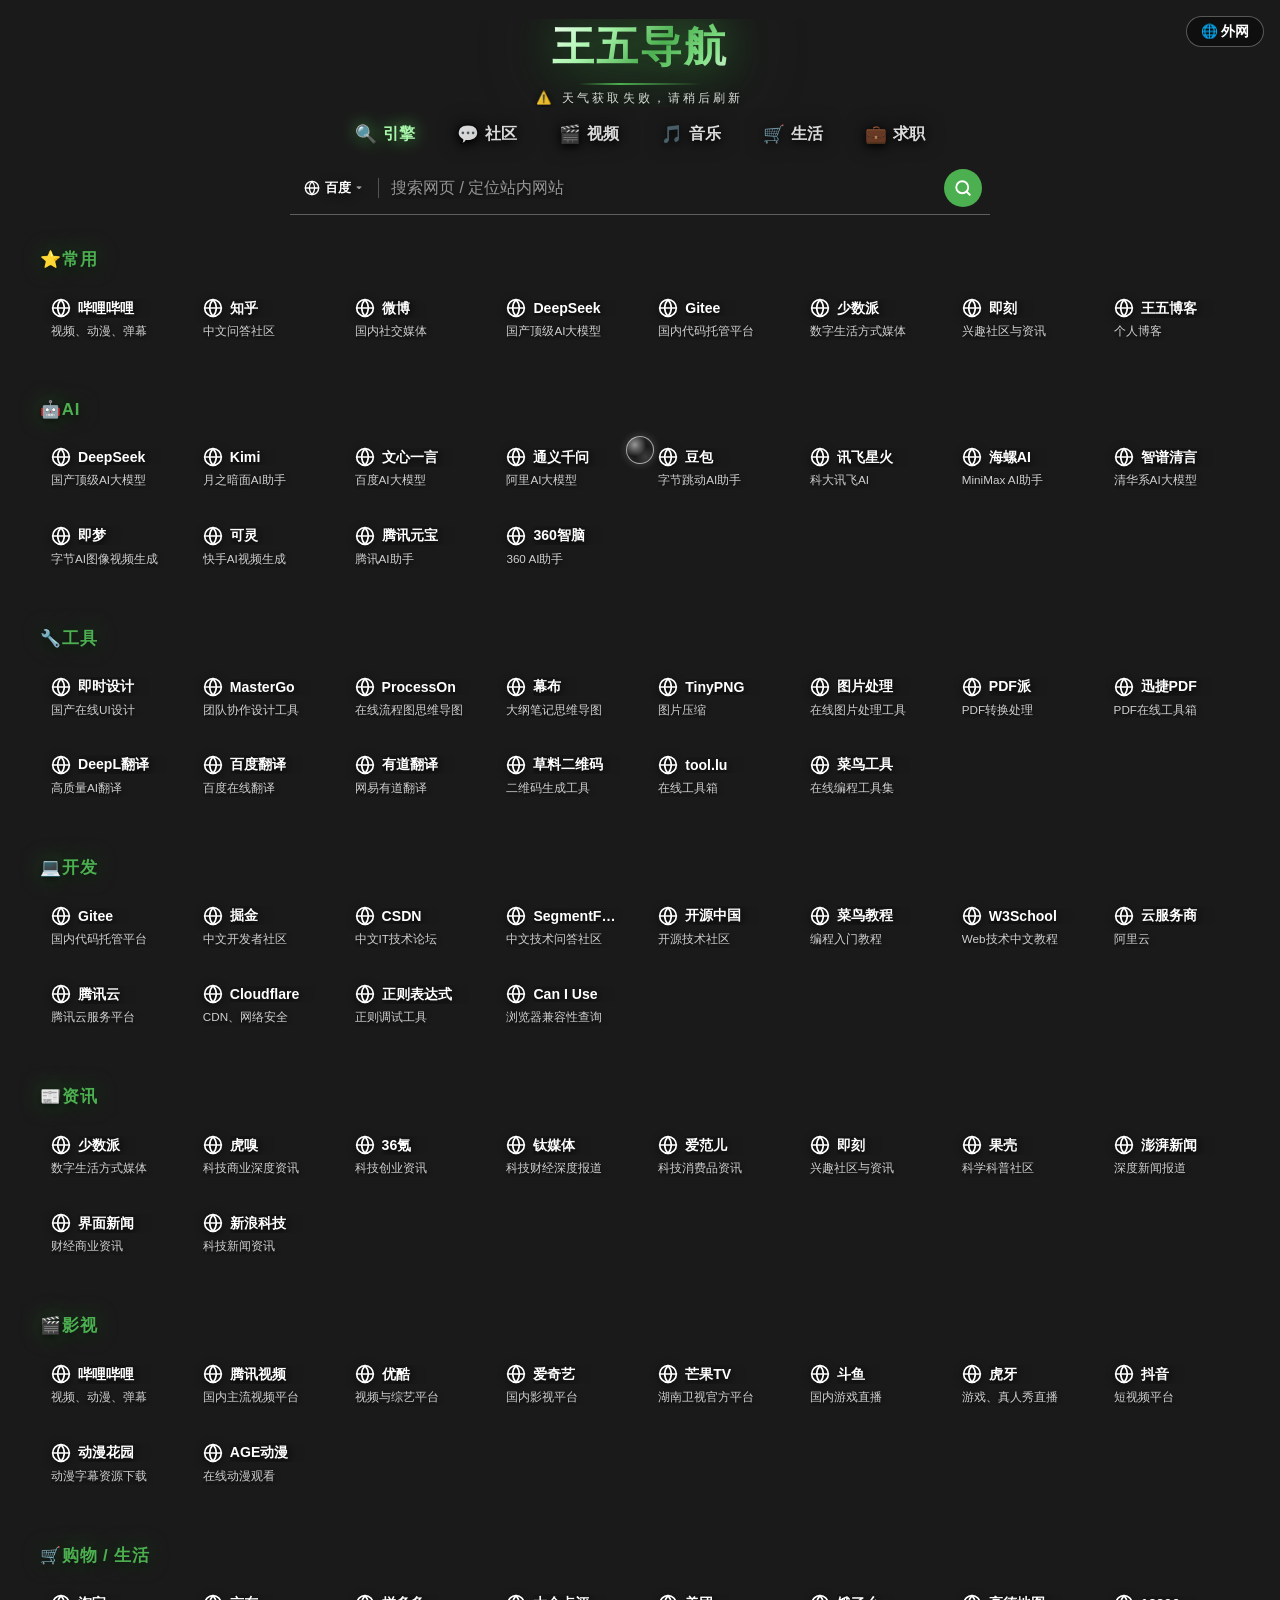
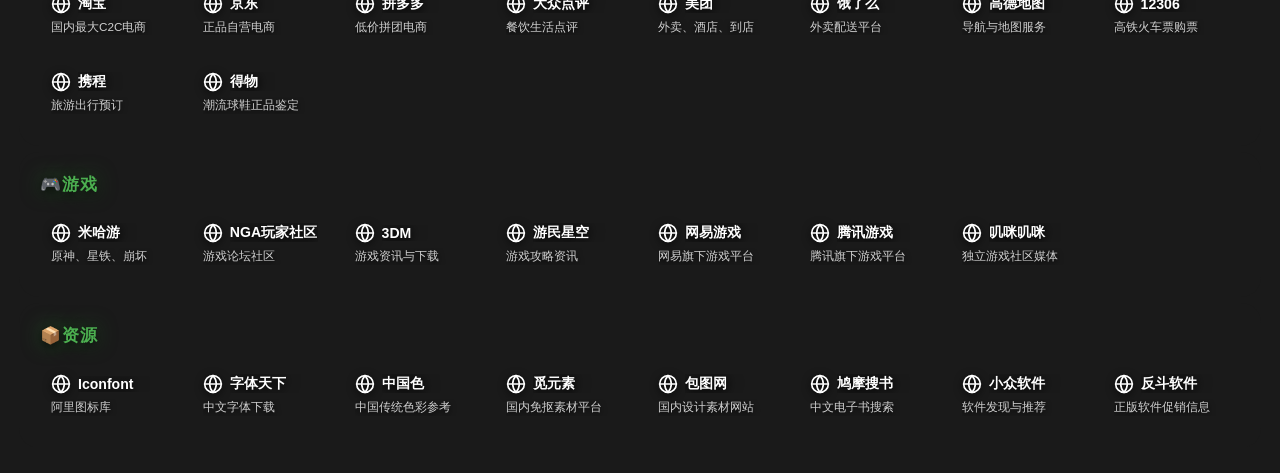
==== commit 009a912a: "Update index.html" ====
--- a/index.html
+++ b/index.html
@@ -2,819 +2,94 @@
 <html lang="zh-CN">
 <head>
   <meta charset="UTF-8" />
-  <meta http-equiv="X-UA-Compatible" content="IE=edge, chrome=1" />
-  <meta name="viewport" content="width=device-width, initial-scale=1.0, minimum-scale=1.0, maximum-scale=1.0, user-scalable=no" />
-  <title>王五导航 · WebStack</title>
-  <link rel="shortcut icon" href="data:image/svg+xml,<svg xmlns=%22http://www.w3.org/2000/svg%22 viewBox=%220 0 100 100%22><text y=%22.9em%22 font-size=%2290%22>🧭</text></svg>" />
-  <link rel="stylesheet" href="assets/css/block-library.min-5.6.2.css" />
-  <link rel="stylesheet" href="assets/css/iconfont-3.03029.1.css" />
-  <link rel="stylesheet" href="assets/css/bootstrap.min-4.3.1.css" />
-  <link rel="stylesheet" href="assets/css/style-3.03029.1.css" />
-  <link rel="stylesheet" href="assets/css/custom-style.css" />
-  <link rel="stylesheet" href="assets/fontawesome-5.15.4/css/all.min.css" />
-  <script src="assets/js/jquery.min-3.2.1.js"></script>
-
-  <style>
-    /* ══════════════════════════════════════
-       固定顶部栏
-    ══════════════════════════════════════ */
-    #top-bar {
-      position: fixed; top: 0; left: 0; right: 0;
-      height: 50px; z-index: 1090;
-      background: rgba(255,255,255,0.92);
-      backdrop-filter: blur(10px);
-      -webkit-backdrop-filter: blur(10px);
-      border-bottom: 1px solid rgba(0,0,0,0.06);
-      display: flex; align-items: center;
-      padding: 0 16px 0 0;
-      transition: background 0.3s;
-    }
-    body.dark-mode #top-bar {
-      background: rgba(26,34,48,0.95);
-      border-color: rgba(255,255,255,0.06);
-    }
-
-    /* 顶部栏汉堡按钮 */
-    #top-bar-toggle {
-      width: 50px; height: 50px; flex-shrink: 0;
-      background: none; border: none; cursor: pointer;
-      color: #515c6b; font-size: 1rem;
-      display: flex; align-items: center; justify-content: center;
-      transition: color 0.2s;
-    }
-    #top-bar-toggle:hover { color: #1677ff; }
-    body.dark-mode #top-bar-toggle { color: #9aaabb; }
-    body.dark-mode #top-bar-toggle:hover { color: #fff; }
-
-    /* 顶部栏格言 */
-    #top-quote {
-      flex: 1; text-align: right;
-      font-size: 0.78rem; font-style: italic;
-      color: #888; cursor: pointer;
-      overflow: hidden; text-overflow: ellipsis; white-space: nowrap;
-      padding: 0 8px;
-      transition: color 0.2s, opacity 0.4s;
-    }
-    #top-quote:hover { color: #555; }
-    body.dark-mode #top-quote { color: #6a7a8a; }
-    body.dark-mode #top-quote:hover { color: #9aaabb; }
-    #top-quote.fade-out { opacity: 0; }
-    #top-quote.fade-in  { opacity: 1; }
-
-    /* 顶部栏占位（防止内容被遮住） */
-    #top-bar-spacer { height: 50px; flex-shrink: 0; }
-
-    /* ══════════════════════════════════════
-       侧边栏整体 — 默认展开，顶部栏汉堡切换
-    ══════════════════════════════════════ */
-    #sidebar {
-      top: 50px !important;          /* 顶部栏下方开始 */
-      height: calc(100vh - 50px) !important;
-      transition: width 0.25s ease;
-    }
-    .sidebar-nav-inner { max-width: none !important; }
-
-    /* Logo 区域 */
-    .sidebar-logo {
-      padding: 0 14px !important;
-      height: 60px; display: flex; align-items: center; gap: 10px;
-      overflow: visible !important; flex-shrink: 0;
-    }
-    .sidebar-nav .logo {
-      overflow: visible !important; text-align: left !important;
-      line-height: normal !important; width: auto !important;
-      flex: 1; min-width: 0; display: flex; align-items: center; gap: 10px;
-    }
-    .logo-img {
-      width: 32px; height: 32px; border-radius: 8px;
-      object-fit: contain; flex-shrink: 0;
-    }
-    .logo-title-link {
-      cursor: pointer; text-decoration: none !important;
-      display: flex; align-items: center; gap: 10px; white-space: nowrap;
-    }
-    .logo-title-link:hover { opacity: 0.8; }
-    .logo-title-text {
-      font-size: 1.05rem; font-weight: 900;
-      letter-spacing: 0.04em; white-space: nowrap;
-    }
-
-    /* 收起时隐藏 logo */
-    #sidebar.mini-sidebar .sidebar-logo { justify-content: center; padding: 0 !important; }
-    #sidebar.mini-sidebar .logo-title-link { display: none; }
-
-    /* ── 菜单项 ── */
-    .sidebar-emoji {
-      font-size: 1.15rem; display: inline-flex;
-      width: 36px; height: 36px;
-      align-items: center; justify-content: center;
-      flex-shrink: 0; border-radius: 8px;
-    }
-    #main-menu li a {
-      display: flex !important; align-items: center; gap: 10px;
-      padding: 0 14px !important; height: 42px;
-      line-height: 42px !important; max-height: 42px !important;
-      border-radius: 8px; margin: 2px 8px;
-      transition: background 0.15s, color 0.15s;
-      white-space: nowrap; overflow: hidden;
-    }
-    #main-menu li a:hover { background: rgba(22,119,255,0.08) !important; color: #1677ff !important; }
-    #main-menu li.active > a { background: rgba(22,119,255,0.12) !important; color: #1677ff !important; }
-    #main-menu li a .menu-label { font-size: 0.85rem; font-weight: 500; overflow: hidden; text-overflow: ellipsis; }
-
-    /* 收起时隐藏文字 */
-    #sidebar.mini-sidebar #main-menu li a {
-      justify-content: center; padding: 0 !important;
-      margin: 2px 6px; height: 42px; position: relative;
-    }
-    #sidebar.mini-sidebar #main-menu li a .menu-label { display: none; }
-
-    /* ── 收起时悬停浮层 ── */
-    .sidebar-popup-label {
-      position: fixed; left: 64px;
-      background: #fff; color: #333;
-      font-size: 0.82rem; font-weight: 600;
-      padding: 6px 14px; border-radius: 8px;
-      box-shadow: 0 4px 16px rgba(0,0,0,0.14);
-      pointer-events: none; opacity: 0;
-      transform: translateX(-6px);
-      transition: opacity 0.15s, transform 0.15s;
-      white-space: nowrap; z-index: 9999;
-    }
-    .sidebar-popup-label.show { opacity: 1; transform: translateX(0); }
-    body.dark-mode .sidebar-popup-label { background: #263045; color: #ddd; }
-
-    /* ══════════════════════════════════════
-       Banner 背景
-    ══════════════════════════════════════ */
-    .header-big {
-      position: relative;
-      text-align: center;
-      min-height: 220px;
-      overflow: hidden;
-      display: flex;
-      align-items: center;
-      justify-content: center;
-      background: linear-gradient(135deg, #1a2a3a 0%, #0f3460 50%, #1a2a3a 100%);
-    }
-    .header-big .banner-bg {
-      position: absolute; inset: 0;
-      background-size: cover; background-position: center; background-repeat: no-repeat;
-      opacity: 0; transition: opacity 0.6s ease; z-index: 0;
-    }
-    .header-big .banner-bg.loaded { opacity: 1; }
-    .header-big .banner-overlay {
-      position: absolute; inset: 0;
-      background: linear-gradient(180deg, rgba(10,20,35,0.55) 0%, rgba(10,20,35,0.45) 60%, rgba(10,20,35,0.65) 100%);
-      z-index: 1;
-    }
-
-    /* ══════════════════════════════════════
-       搜索区整体
-    ══════════════════════════════════════ */
-    .s-search {
-      position: relative; z-index: 2;
-      width: 100%; max-width: 660px;
-      margin: 0 auto; padding: 20px 20px;
-    }
-
-    /* ══════════════════════════════════════
-       分类 Tab — 强制横排
-       原主题 .header-big .s-type-list 设了 display:inline-table
-       必须用更高优先级覆盖
-    ══════════════════════════════════════ */
-    .header-big .s-type-list.big,
-    .s-type:hover .s-type-list.big,
-    .s-type-list.big {
-      display: flex !important;
-      flex-direction: row !important;
-      flex-wrap: wrap !important;
-      position: static !important;
-      top: auto !important;
-      width: auto !important;
-      background: none !important;
-      box-shadow: none !important;
-      padding: 0 !important;
-      white-space: normal !important;
-      overflow: visible !important;
-      gap: 4px;
-      justify-content: center;
-      margin-bottom: 16px;
-    }
-    /* 原主题 label 设了 display:block，覆盖为 inline-block */
-    .header-big .s-type-list.big label,
-    .s-type-list.big label {
-      display: inline-block !important;
-      padding: 5px 18px !important;
-      border-radius: 20px !important;
-      cursor: pointer;
-      font-size: 0.88rem; font-weight: 600;
-      color: rgba(255,255,255,0.6) !important;
-      opacity: 1 !important;           /* 原主题设了 opacity:.5 */
-      transition: all 0.18s; user-select: none; margin: 0;
-      border: 1px solid transparent;
-      white-space: nowrap;
-      text-align: center !important;
-    }
-    .header-big .s-type-list.big label span { display: none !important; } /* 原主题用span包一层，隐藏掉 */
-    .s-type-list.big label:hover { color: #fff !important; opacity: 1 !important; }
-    .s-type-list.big label.active {
-      color: #fff !important;
-      opacity: 1 !important;
-      background: rgba(255,255,255,0.15) !important;
-      border-color: rgba(255,255,255,0.25) !important;
-    }
-    /* 隐藏原主题 .s-type 的绝对定位包装，让我们的 Tab 直接显示 */
-    .header-big .s-type {
-      position: static !important;
-      top: auto !important; left: auto !important;
-      width: auto !important;
-      z-index: auto !important;
-    }
-
-    /* ══════════════════════════════════════
-       搜索框
-    ══════════════════════════════════════ */
-    .super-search-fm {
-      display: flex; align-items: center;
-      background: #fff; border: none; border-radius: 40px;
-      padding: 0 8px 0 20px; gap: 8px;
-      box-shadow: 0 4px 24px rgba(0,0,0,0.25);
-      transition: box-shadow 0.2s;
-    }
-    .super-search-fm:focus-within { box-shadow: 0 6px 32px rgba(0,0,0,0.35); }
-    .super-search-fm .search-key {
-      flex: 1; background: transparent !important; border: none !important;
-      box-shadow: none !important; color: #222 !important;
-      font-size: 1rem; padding: 14px 4px; height: auto;
-    }
-    .super-search-fm .search-key::placeholder { color: #aaa; }
-    .super-search-fm .submit {
-      background: #1677ff; border: none; color: #fff; font-size: 1rem; cursor: pointer;
-      padding: 0; width: 40px; height: 40px; border-radius: 50%;
-      display: flex; align-items: center; justify-content: center;
-      transition: background 0.2s, transform 0.15s; flex-shrink: 0;
-    }
-    .super-search-fm .submit:hover { background: #0958d9; transform: scale(1.05); }
-    .ws-engine-trigger {
-      display: flex; align-items: center; gap: 5px;
-      background: none; border: none; color: #555;
-      font-size: 0.83rem; font-weight: 600; font-family: inherit;
-      cursor: pointer; padding: 10px 4px 10px 0;
-      flex-shrink: 0; white-space: nowrap; transition: color 0.15s;
-    }
-    .ws-engine-trigger:hover { color: #1677ff; }
-    .ws-engine-trigger img { width: 16px; height: 16px; border-radius: 3px; }
-    .ws-engine-trigger .arrow { font-size: 0.62rem; opacity: 0.4; transition: transform 0.2s; }
-    .ws-divider { width: 1px; height: 18px; background: #ddd; flex-shrink: 0; }
-
-    /* 引擎面板 */
-    #search-list { margin-top: 14px; }
-    .search-type { list-style: none; padding: 0; margin: 0; display: flex; flex-wrap: wrap; gap: 4px; justify-content: center; }
-    .search-type li label {
-      padding: 4px 16px; border-radius: 16px; cursor: pointer;
-      font-size: 0.82rem; font-weight: 600;
-      color: rgba(255,255,255,0.65);
-      transition: all 0.15s; margin: 0; user-select: none; border: 1px solid transparent;
-    }
-    .search-type li label:hover { color: #fff; background: rgba(255,255,255,0.12); }
-    .search-type li input[type=radio] { display: none; }
-    .search-type li input[type=radio]:checked + label { color: #fff; background: rgba(255,255,255,0.2); border-color: rgba(255,255,255,0.3); }
-
-    /* 快捷引擎标签 */
-    .quick-engines { display: flex; gap: 6px; justify-content: center; flex-wrap: wrap; margin-top: 14px; }
-    .quick-engine-btn {
-      background: rgba(255,255,255,0.12); border: 1px solid rgba(255,255,255,0.2);
-      border-radius: 16px; color: rgba(255,255,255,0.8);
-      font-size: 0.78rem; font-weight: 600; padding: 4px 14px;
-      cursor: pointer; transition: all 0.15s; white-space: nowrap;
-    }
-    .quick-engine-btn:hover, .quick-engine-btn.active {
-      background: rgba(255,255,255,0.25); color: #fff; border-color: rgba(255,255,255,0.4);
-    }
-
-    /* ══════════════════════════════════════
-       卡片
-    ══════════════════════════════════════ */
-    .url-img { width: 48px !important; height: 48px !important; flex-shrink: 0; }
-    .url-img img { width: 36px !important; height: 36px !important; border-radius: 8px; object-fit: contain; }
-    .url-card .card { border-radius: 10px; transition: background 0.3s, border-color 0.3s; }
-
-    /* ══════════════════════════════════════
-       内容区 — 顶部留出顶部栏高度
-    ══════════════════════════════════════ */
-    .content-wrap { overflow: auto; }
-    /* ══════════════════════════════════════
-       暗色模式
-    ══════════════════════════════════════ */
-    body.dark-mode .page-container { background: #12181f !important; }
-    body.dark-mode #sidebar { background: #1a2230 !important; border-color: #2a3448 !important; }
-    body.dark-mode .border-color { border-color: #2a3448 !important; }
-    body.dark-mode #content-wrap { background: #12181f !important; }
-    body.dark-mode .card {
-      background: #1e2736 !important;
-      border-color: #2a3448 !important;
-      color: #d4d4d4 !important;
-    }
-    body.dark-mode .card:hover { background: #263045 !important; }
-    body.dark-mode .text-muted { color: #7a8a9a !important; }
-    body.dark-mode .text-gray  { color: #9aaabb !important; }
-    body.dark-mode strong      { color: #d4d4d4 !important; }
-    body.dark-mode .content-site { background: #12181f !important; }
-
-    /* 暗色模式切换按钮 — 右下角悬浮 */
-    #dark-toggle {
-      position: fixed; bottom: 28px; right: 28px; z-index: 9999;
-      width: 46px; height: 46px; border-radius: 50%;
-      background: #1677ff; border: none; color: #fff;
-      font-size: 1.15rem; cursor: pointer;
-      box-shadow: 0 4px 16px rgba(0,0,0,0.25);
-      display: flex; align-items: center; justify-content: center;
-      transition: background 0.2s, transform 0.15s;
-    }
-    #dark-toggle:hover { background: #0958d9; transform: scale(1.08); }
-    body.dark-mode #dark-toggle { background: #f0c040; color: #222; }
-    body.dark-mode #dark-toggle:hover { background: #e6b800; }
-
-    /* ══════════════════════════════════════
-       右下角工具栏（搜索 + 回顶部）
-    ══════════════════════════════════════ */
-    #float-tools {
-      position: fixed; right: 28px; bottom: 84px;
-      display: flex; flex-direction: column; gap: 10px;
-      z-index: 9998;
-    }
-    .float-btn {
-      width: 46px; height: 46px; border-radius: 50%;
-      background: #fff; border: none; color: #555;
-      font-size: 1.1rem; cursor: pointer;
-      box-shadow: 0 4px 16px rgba(0,0,0,0.15);
-      display: flex; align-items: center; justify-content: center;
-      transition: all 0.2s;
-    }
-    .float-btn:hover { background: #f0f4ff; color: #1677ff; transform: scale(1.08); }
-    body.dark-mode .float-btn { background: #1e2736; color: #aaa; }
-    body.dark-mode .float-btn:hover { background: #263045; color: #fff; }
-
-    /* 回顶部默认隐藏，滚动后出现 */
-    #go-top { opacity: 0; pointer-events: none; transition: opacity 0.3s; }
-    #go-top.visible { opacity: 1; pointer-events: auto; }
-
-    /* ══════════════════════════════════════
-       搜索全屏模态框
-    ══════════════════════════════════════ */
-    #search-modal {
-      display: none;
-      position: fixed; inset: 0; z-index: 10000;
-      background: rgba(0,0,0,0.45);
-      backdrop-filter: blur(8px);
-      -webkit-backdrop-filter: blur(8px);
-      align-items: flex-start;
-      justify-content: center;
-      padding-top: 120px;
-    }
-    #search-modal.open { display: flex; }
-    #search-modal-box {
-      background: #fff;
-      border-radius: 16px;
-      padding: 24px 28px;
-      width: 100%; max-width: 600px;
-      box-shadow: 0 20px 60px rgba(0,0,0,0.2);
-      animation: modal-in 0.2s ease;
-    }
-    body.dark-mode #search-modal-box { background: #1e2736; }
-    @keyframes modal-in {
-      from { opacity:0; transform: translateY(-20px); }
-      to   { opacity:1; transform: translateY(0); }
-    }
-    #search-modal-engines {
-      display: flex; flex-wrap: wrap; gap: 6px;
-      margin-bottom: 16px; align-items: center;
-    }
-    #search-modal-engines .modal-cat-label {
-      font-size: 0.8rem; font-weight: 700; color: #888;
-      margin-right: 4px;
-    }
-    #search-modal-engines .modal-engine-btn {
-      padding: 4px 14px; border-radius: 14px; border: 1px solid #e0e0e0;
-      background: #f5f5f5; color: #555;
-      font-size: 0.8rem; font-weight: 600; cursor: pointer;
-      transition: all 0.15s;
-    }
-    #search-modal-engines .modal-engine-btn:hover,
-    #search-modal-engines .modal-engine-btn.active {
-      background: #1677ff; color: #fff; border-color: #1677ff;
-    }
-    body.dark-mode #search-modal-engines .modal-engine-btn {
-      background: #263045; border-color: #2a3448; color: #aaa;
-    }
-    body.dark-mode #search-modal-engines .modal-engine-btn.active {
-      background: #1677ff; color: #fff;
-    }
-    #search-modal-form {
-      display: flex; align-items: center; gap: 10px;
-      border: 1.5px solid #e0e0e0; border-radius: 10px;
-      padding: 4px 6px 4px 16px;
-      transition: border-color 0.2s;
-    }
-    #search-modal-form:focus-within { border-color: #1677ff; }
-    body.dark-mode #search-modal-form { border-color: #2a3448; background: #263045; }
-    #search-modal-input {
-      flex: 1; border: none; outline: none; background: transparent;
-      font-size: 1rem; color: #222; padding: 10px 0;
-    }
-    body.dark-mode #search-modal-input { color: #ddd; }
-    #search-modal-input::placeholder { color: #aaa; }
-    #search-modal-submit {
-      background: #1677ff; border: none; color: #fff;
-      width: 38px; height: 38px; border-radius: 8px;
-      font-size: 0.9rem; cursor: pointer; flex-shrink: 0;
-      display: flex; align-items: center; justify-content: center;
-      transition: background 0.2s;
-    }
-    #search-modal-submit:hover { background: #0958d9; }
-    #search-modal-close {
-      position: fixed; bottom: calc(120px - 60px);
-      left: 50%; transform: translateX(-50%);
-      background: none; border: none; color: rgba(255,255,255,0.8);
-      font-size: 2rem; cursor: pointer; margin-top: 20px;
-      transition: color 0.2s; z-index: 10001;
-    }
-    #search-modal-close:hover { color: #fff; }
-
-  </style>
+  <meta name="viewport" content="width=device-width, initial-scale=1.0, maximum-scale=1.0" />
+  <title>王五导航</title>
+  <link rel="icon" href="data:image/svg+xml,<svg xmlns=%22http://www.w3.org/2000/svg%22 viewBox=%220 0 100 100%22><text y=%22.9em%22 font-size=%2290%22>🧭</text></svg>">
+  <link rel="stylesheet" href="style.css">
 </head>
-
-<body class="io-grey-mode">
-
-<!-- 固定顶部栏 -->
-<div id="top-bar">
-  <button id="top-bar-toggle" onclick="toggleSidebar()" title="切换侧边栏">
-    <i class="fas fa-bars"></i>
-  </button>
-  <span id="top-quote" title="点击换一条"></span>
-</div>
-
-<div class="page-container">
-
-  <!-- 左侧边栏 -->
-  <div id="sidebar" class="sticky sidebar-nav fade" style="width:180px;">
-    <div class="modal-dialog h-100 sidebar-nav-inner">
-
-      <!-- Logo -->
-      <div class="sidebar-logo border-bottom border-color">
-        <div class="logo">
-          <a class="logo-title-link" onclick="switchToMain()">
-            <img src="assets/images/logo.png" class="logo-img" alt="logo"
-                 onerror="this.style.display='none'">
-            <span class="logo-title-text">王五导航</span>
-          </a>
-        </div>
-      </div>
-
-      <!-- 菜单 -->
-      <div class="sidebar-menu flex-fill">
-        <div class="sidebar-scroll">
-          <div class="sidebar-menu-inner">
-            <ul id="main-menu"></ul>
-          </div>
-        </div>
-      </div>
-
-      <!-- 底部切换主题 -->
-      <div class="border-top py-2 border-color">
-        <div class="flex-bottom">
-          <ul>
-            <li class="sidebar-item">
-              <a onclick="switchToMain()" style="cursor:pointer;">
-                <span class="sidebar-emoji">🔄</span>
-                <span class="menu-label">切换主题</span>
-              </a>
-            </li>
-          </ul>
-        </div>
-      </div>
-
+<body>
+<video id="bgLayer" autoplay muted playsinline></video>
+<div id="bgOverlay"></div>
+<div class="container">
+  <!-- 头部 -->
+  <div class="header-area">
+    <div>
+      <h1>王五导航</h1>
+      <p class="header-subtitle" id="daily-quote" style="opacity:0;transition:opacity 0.4s ease;">沉舟侧畔千帆过，病树前头万木春。</p>
     </div>
   </div>
-
-  <!-- 悬停浮层（收起时显示分类名） -->
-  <div id="sidebar-popup-label" class="sidebar-popup-label"></div>
-
-  <!-- 主内容区 -->
-  <div id="content-wrap" class="content-wrap">
-    <!-- 顶部栏占位 -->
-    <div id="top-bar-spacer"></div>
-
-    <!-- 顶部搜索 banner -->
-    <div class="header-big post-top css-color mb-4" id="search-bg">
-
-      <!-- 背景图层 -->
-      <div class="banner-bg" id="banner-bg-layer"></div>
-      <!-- 遮罩 -->
-      <div class="banner-overlay"></div>
-
-
-      <div class="s-search">
-        <!-- 分类 Tab -->
-        <div class="s-type text-center">
-          <div class="s-type-list big" id="ws-tabs"></div>
-        </div>
-
-        <!-- 搜索框 -->
-        <form class="super-search-fm" onsubmit="doSearch(event)">
-          <button type="button" class="ws-engine-trigger" id="ws-engine-trigger" onclick="toggleEnginePanel()">
-            <img id="ws-engine-icon" src="" alt="" onerror="this.style.display='none'">
-            <span id="ws-engine-name"></span>
-            <span class="arrow" id="ws-engine-arrow">▾</span>
-          </button>
-          <div class="ws-divider"></div>
-          <input type="text" id="search-text" class="form-control search-key"
-                 placeholder="搜索网页 / 定位站内网站"
-                 autocomplete="off"
-                 oninput="onSearchInput()"
-                 onkeydown="onSearchKeydown(event)" />
-          <button class="submit" type="submit">
-            <i class="iconfont icon-search"></i>
-          </button>
-        </form>
-
-        <!-- 快捷引擎标签（搜索框下方一排，对标图1） -->
-        <div class="quick-engines" id="quick-engines"></div>
-
-        <!-- 引擎面板（展开时显示） -->
-        <div id="search-list" style="display:none;"></div>
-      </div>
-    </div>
-
-    <!-- 链接内容区 -->
-    <div id="content" class="content-site customize-site">
-      <p style="color:#999;text-align:center;padding:3rem;">加载中...</p>
-    </div>
-
-  </div>
-</div>
-
-<!-- 右下角暗色模式切换按钮 -->
-<button id="dark-toggle" title="切换暗色模式" onclick="toggleDark()">
-  <i class="fas fa-moon" id="dark-icon"></i>
-</button>
-
-<!-- 搜索全屏模态框 -->
-<div id="search-modal" onclick="closeSearchModal(event)">
-  <div id="search-modal-box">
-    <div id="search-modal-engines" id="search-modal-engines"></div>
-    <div id="search-modal-form">
-      <input id="search-modal-input" type="text" placeholder="搜索…"
-             oninput="filterCards(this.value)"
-             onkeydown="onModalKeydown(event)" autocomplete="off" />
-      <button id="search-modal-submit" onclick="doModalSearch()">
-        <i class="fas fa-search"></i>
+  <!-- 搜索区域 -->
+  <div class="search-wrapper">
+    <!-- 分类 Tab -->
+    <div class="search-tabs" id="searchTabs"></div>
+    <!-- 搜索框 -->
+    <div class="search-box">
+      <button class="engine-trigger" id="engineTrigger" aria-label="切换搜索引擎">
+        <img id="search-engine-icon" src="" alt="搜索引擎图标">
+        <span class="engine-name" id="engineName"></span>
+        <span class="engine-arrow" id="engineArrow">▾</span>
+      </button>
+      <div class="search-divider"></div>
+      <input type="text" id="searchInput" placeholder="搜索网页 / 定位站内网站" autocomplete="off" oninput="filterLinks()" />
+      <button class="clear-btn" id="clearBtn" aria-label="清空" style="display:none;" onclick="clearSearch()">✕</button>
+      <button class="search-submit-btn" onclick="doSearch()" aria-label="搜索">
+        <svg xmlns="http://www.w3.org/2000/svg" width="18" height="18" viewBox="0 0 24 24" fill="none" stroke="currentColor" stroke-width="2.5" stroke-linecap="round" stroke-linejoin="round">
+          <circle cx="11" cy="11" r="8"/>
+          <line x1="21" y1="21" x2="16.65" y2="16.65"/>
+        </svg>
       </button>
     </div>
+    <!-- 内联引擎面板（展开时出现在搜索框正下方，撑开布局） -->
+    <div class="engine-list" id="enginePanel" style="display:none;"></div>
   </div>
-  <button id="search-modal-close" onclick="closeSearchModal()">
-    <i class="fas fa-times-circle"></i>
-  </button>
+  <!-- 链接分区（由 main.js 动态渲染） -->
+  <div id="main-content"></div>
 </div>
-
-<!-- 右下角工具栏：站内搜索 + 回顶部 -->
-<div id="float-tools">
-  <button class="float-btn" id="go-top" title="回到顶部" onclick="scrollToTop()">
-    <i class="fas fa-chevron-up"></i>
-  </button>
-  <button class="float-btn" id="site-search-btn" title="站内搜索" onclick="openSearchModal()">
-    <i class="fas fa-search"></i>
-  </button>
-</div>
-
-<script src="https://cdnjs.cloudflare.com/ajax/libs/popper.js/1.14.7/umd/popper.min.js"></script>
-<script src="assets/js/bootstrap.min-4.3.1.js"></script>
-<script src="assets/js/lazyload.min-12.4.0.js"></script>
 <script src="main.js"></script>
 <script>
-/* ══════════════════════════════════════
-   侧边栏 — 顶部栏汉堡按钮切换
-══════════════════════════════════════ */
-(function() {
-  const EXPANDED_W = '180px';
-  const MINI_W     = '60px';
-  const sidebar    = document.getElementById('sidebar');
-  const wrap       = document.getElementById('content-wrap');
-  const topBar     = document.getElementById('top-bar');
+  const cursor = document.createElement('div');
+  cursor.style.cssText = `
+    position: fixed;
+    width: 28px;
+    height: 28px;
+    border-radius: 50%;
+    pointer-events: none;
+    z-index: 9999;
+    transform: translate(-50%, -50%);
+    background:
+      radial-gradient(circle at 30% 30%, rgba(255,255,255,0.55) 0%, rgba(255,255,255,0.0) 45%),
+      radial-gradient(circle at 70% 75%, rgba(255,255,255,0.15) 0%, transparent 40%);
+    border: 1.5px solid rgba(255,255,255,0.6);
+    box-shadow:
+      0 0 8px rgba(255,255,255,0.2),
+      inset 0 0 6px rgba(255,255,255,0.08);
+    backdrop-filter: blur(1px);
+  `;
+  document.body.appendChild(cursor);
 
-  let isExpanded = localStorage.getItem('sidebarExpanded') !== '0';
+  let mouseX = window.innerWidth / 2;
+  let mouseY = window.innerHeight / 2;
+  let glowX = mouseX;
+  let glowY = mouseY;
 
-  function applyState(animate) {
-    if (!animate) sidebar.style.transition = 'none';
-    if (isExpanded) {
-      sidebar.classList.remove('mini-sidebar');
-      sidebar.style.width = EXPANDED_W;
-      wrap.style.marginLeft = EXPANDED_W;
-      if (topBar) topBar.style.left = EXPANDED_W;
-    } else {
-      sidebar.classList.add('mini-sidebar');
-      sidebar.style.width = MINI_W;
-      wrap.style.marginLeft = MINI_W;
-      if (topBar) topBar.style.left = MINI_W;
-    }
-    if (!animate) requestAnimationFrame(() => sidebar.style.transition = '');
+  document.addEventListener('mousemove', e => {
+    mouseX = e.clientX;
+    mouseY = e.clientY;
+  });
+
+  if (/Mobi|Android|iPhone|iPad/i.test(navigator.userAgent)) {
+    cursor.style.display = 'none';
   }
 
-  window.toggleSidebar = function() {
-    isExpanded = !isExpanded;
-    localStorage.setItem('sidebarExpanded', isExpanded ? '1' : '0');
-    applyState(true);
-  };
-
-  applyState(false);
-
-  /* ── 收起时悬停菜单项显示浮层 ── */
-  const popup = document.getElementById('sidebar-popup-label');
-  let popupTimer = null;
-
-  document.getElementById('main-menu').addEventListener('mouseover', function(e) {
-    if (!sidebar.classList.contains('mini-sidebar')) return;
-    const li = e.target.closest('li');
-    if (!li) return;
-    const label = li.querySelector('.menu-label');
-    if (!label) return;
-    clearTimeout(popupTimer);
-    const rect = li.getBoundingClientRect();
-    popup.textContent = label.textContent;
-    popup.style.top = (rect.top + rect.height / 2 - 16) + 'px';
-    popup.classList.add('show');
-  });
-
-  document.getElementById('main-menu').addEventListener('mouseout', function(e) {
-    const li = e.target.closest('li');
-    if (!li) return;
-    popupTimer = setTimeout(() => popup.classList.remove('show'), 120);
-  });
-
-  popup.addEventListener('mouseenter', () => clearTimeout(popupTimer));
-  popup.addEventListener('mouseleave', () => popup.classList.remove('show'));
-})();
-
-/* ══════════════════════════════════════
-   暗色模式（记忆状态）
-══════════════════════════════════════ */
-function toggleDark() {
-  const isDark = document.body.classList.toggle('dark-mode');
-  localStorage.setItem('darkMode', isDark ? '1' : '0');
-  document.getElementById('dark-icon').className = isDark ? 'fas fa-sun' : 'fas fa-moon';
-}
-window.toggleDark = toggleDark;
-
-(function() {
-  if (localStorage.getItem('darkMode') === '1') {
-    document.body.classList.add('dark-mode');
-    const icon = document.getElementById('dark-icon');
-    if (icon) icon.className = 'fas fa-sun';
+  function animateCursor() {
+    const ease = 0.03;
+    glowX += (mouseX - glowX) * ease;
+    glowY += (mouseY - glowY) * ease;
+    cursor.style.left = glowX + 'px';
+    cursor.style.top  = glowY + 'px';
+    requestAnimationFrame(animateCursor);
   }
-})();
-
-/* ══════════════════════════════════════
-   Banner 背景图
-   修改下方路径即可更换背景图
-   支持相对路径，如 assets/images/banner.jpg
-══════════════════════════════════════ */
-(function() {
-  const BANNER_IMAGE = 'assets/images/banner.jpg';
-  const layer = document.getElementById('banner-bg-layer');
-  if (!layer) return;
-  layer.style.backgroundImage = `url(${BANNER_IMAGE})`;
-  requestAnimationFrame(() => layer.classList.add('loaded'));
-})();
-
-/* ══════════════════════════════════════
-   格言（固定顶部栏右侧）
-══════════════════════════════════════ */
-(function() {
-  let quotes = [];
-  let currentIdx = -1;
-
-  async function loadQuotes() {
-    try {
-      const res = await fetch('../quotes.json');
-      quotes = await res.json();
-      showQuote();
-    } catch(e) {
-      console.warn('quotes.json 加载失败', e);
-    }
-  }
-
-  function showQuote(forceIdx) {
-    if (!quotes.length) return;
-    const el = document.getElementById('top-quote');
-    if (!el) return;
-    let idx = forceIdx;
-    if (idx === undefined) {
-      do { idx = Math.floor(Math.random() * quotes.length); }
-      while (idx === currentIdx && quotes.length > 1);
-    }
-    currentIdx = idx;
-    el.classList.add('fade-out');
-    setTimeout(() => {
-      el.textContent = quotes[idx].text;
-      el.classList.remove('fade-out');
-      el.classList.add('fade-in');
-    }, 350);
-  }
-
-  document.getElementById('top-quote')?.addEventListener('click', () => showQuote());
-  loadQuotes();
-  setInterval(() => showQuote(), 60000);
-})();
-
-/* ══════════════════════════════════════
-   回顶部（滚动超过300px后出现）
-══════════════════════════════════════ */
-function scrollToTop() {
-  window.scrollTo({ top: 0, behavior: 'smooth' });
-}
-window.scrollToTop = scrollToTop;
-
-window.addEventListener('scroll', function() {
-  const btn = document.getElementById('go-top');
-  if (!btn) return;
-  if (window.scrollY > 300) btn.classList.add('visible');
-  else btn.classList.remove('visible');
-});
-
-/* ══════════════════════════════════════
-   搜索全屏模态框
-══════════════════════════════════════ */
-function openSearchModal() {
-  const modal = document.getElementById('search-modal');
-  const input = document.getElementById('search-modal-input');
-  if (!modal) return;
-  // 渲染引擎按钮（当前分类）
-  renderModalEngines();
-  modal.classList.add('open');
-  setTimeout(() => input?.focus(), 80);
-}
-window.openSearchModal = openSearchModal;
-
-function closeSearchModal(e) {
-  if (e && e.target !== document.getElementById('search-modal') &&
-      e.target !== document.getElementById('search-modal-close') &&
-      !document.getElementById('search-modal-close').contains(e.target)) return;
-  const modal = document.getElementById('search-modal');
-  const input = document.getElementById('search-modal-input');
-  if (modal) modal.classList.remove('open');
-  if (input) { input.value = ''; filterCards(''); }
-}
-window.closeSearchModal = closeSearchModal;
-
-function doModalSearch() {
-  const kw = document.getElementById('search-modal-input')?.value.trim();
-  if (kw) window.open(currentEngine.url + encodeURIComponent(kw), '_blank');
-}
-window.doModalSearch = doModalSearch;
-
-function onModalKeydown(e) {
-  if (e.key === 'Enter') doModalSearch();
-  if (e.key === 'Escape') closeSearchModal(e);
-}
-window.onModalKeydown = onModalKeydown;
-
-function renderModalEngines() {
-  const wrap = document.getElementById('search-modal-engines');
-  if (!wrap) return;
-  wrap.innerHTML = '';
-  const cat = SEARCH_CATEGORIES.find(c => c.id === currentCategoryId);
-  if (!cat) return;
-  const catLabel = document.createElement('span');
-  catLabel.className = 'modal-cat-label';
-  catLabel.textContent = cat.label + ' ›';
-  wrap.appendChild(catLabel);
-  cat.engines.forEach(engine => {
-    const btn = document.createElement('button');
-    btn.className = 'modal-engine-btn' + (engine === currentEngine ? ' active' : '');
-    btn.textContent = engine.name;
-    btn.onclick = () => {
-      currentEngine = engine;
-      updateEngineDisplay();
-      renderQuickEngines();
-      renderModalEngines();
-      document.getElementById('search-modal-input')?.focus();
-    };
-    wrap.appendChild(btn);
-  });
-}
-
-// Esc 关闭模态框
-document.addEventListener('keydown', function(e) {
-  if (e.key === 'Escape') {
-    const modal = document.getElementById('search-modal');
-    if (modal?.classList.contains('open')) {
-      modal.classList.remove('open');
-      const input = document.getElementById('search-modal-input');
-      if (input) { input.value = ''; filterCards(''); }
-    }
-  }
-});
+  animateCursor();
 </script>
 </body>
 </html>
--- a/style.css
+++ b/style.css
@@ -0,0 +1,596 @@
+/* ===== Google Fonts ===== */
+@import url('https://fonts.googleapis.com/css2?family=Noto+Sans+SC:wght@400;600;900&display=swap');
+
+/* ===== CSS 变量 ===== */
+:root {
+  --glass-bg: rgba(0, 0, 0, 0);
+  --glass-border: rgba(255, 255, 255, 0);
+  --glass-shadow: none;
+  --primary: #4CAF50;
+  --primary-dim: rgba(76, 175, 80, 0.35);
+  --text-main: #ffffff;
+  --text-dim: rgba(255, 255, 255, 0.80);
+  --radius-card: 14px;
+  --radius-section: 20px;
+}
+
+/* ===== Reset ===== */
+*, *::before, *::after { box-sizing: border-box; outline: none; margin: 0; padding: 0; }
+html { -webkit-text-size-adjust: 100%; }
+
+body {
+  font-family: 'Noto Sans SC', sans-serif;
+  color: var(--text-main);
+  min-height: 100vh;
+  background: #1a1a1a;
+  overflow-x: hidden;
+}
+
+/* ===== 背景层 ===== */
+#bgLayer {
+  position: fixed;
+  z-index: -2;
+  width: 100vw;
+  height: 56.25vw;
+  min-height: 100vh;
+  min-width: 177.78vh;
+  top: 50%;
+  left: 50%;
+  transform: translate(-50%, -50%);
+  object-fit: fill;
+}
+
+@media (max-width: 768px) {
+  #bgLayer {
+    width: 100vw;
+    height: 100vh;
+    min-height: unset;
+    min-width: unset;
+    object-fit: cover;
+  }
+}
+
+#bgOverlay {
+  position: fixed;
+  inset: 0;
+  background: rgba(0, 0, 0, 0);
+  backdrop-filter: blur(0px);
+  -webkit-backdrop-filter: blur(0px);
+  z-index: -1;
+}
+
+/* ===== 主容器 ===== */
+.container {
+  max-width: 1400px;
+  margin: 0 auto;
+  padding: 1.2rem;
+  width: 100%;
+}
+
+/* ===== 头部 ===== */
+.header-area {
+  display: flex;
+  align-items: center;
+  justify-content: center;
+  margin-bottom: 0.6rem;
+  width: 100%;
+  overflow: hidden;
+}
+
+@keyframes float {
+  0%, 100% { transform: translateY(0); }
+  50%       { transform: translateY(-8px); }
+}
+
+h1 {
+  text-align: center;
+  font-size: clamp(1.5rem, 4vw, 2.6rem);
+  font-weight: 900;
+  letter-spacing: 0.05em;
+  white-space: nowrap;
+  background: linear-gradient(135deg, #ffffff 0%, #a8f5ab 30%, #4CAF50 55%, #81e085 75%, #ffffff 100%);
+  -webkit-background-clip: text;
+  -webkit-text-fill-color: transparent;
+  background-clip: text;
+  filter:
+    drop-shadow(0 0 20px rgba(76, 175, 80, 0.7))
+    drop-shadow(0 0 40px rgba(76, 175, 80, 0.35))
+    drop-shadow(0 6px 16px rgba(0, 0, 0, 0.8));
+}
+
+h1::after {
+  content: '';
+  display: block;
+  margin: 8px auto 0;
+  width: 60%;
+  height: 2px;
+  background: linear-gradient(90deg, transparent, #4CAF50, rgba(76,175,80,0.5), transparent);
+  border-radius: 2px;
+}
+
+.header-subtitle {
+  text-align: center;
+  font-size: clamp(0.6rem, 1.5vw, 0.78rem);
+  letter-spacing: 0.25em;
+  color: rgba(255,255,255,0.95);
+  text-transform: uppercase;
+  margin-top: 5px;
+  font-weight: 400;
+  text-shadow: 0 2px 8px rgba(0,0,0,0.8);
+}
+
+/* ===== 搜索区域 ===== */
+.search-wrapper {
+  display: flex;
+  flex-direction: column;
+  align-items: center;
+  margin-bottom: 0.8rem;
+  gap: 10px;
+  width: 100%;
+}
+
+/* ===== 分类 Tab ===== */
+.search-tabs {
+  display: flex;
+  align-items: center;
+  gap: 6px;
+  flex-wrap: wrap;
+  justify-content: center;
+}
+
+.search-tab {
+  display: flex;
+  align-items: center;
+  gap: 6px;
+  padding: 7px 18px;
+  border-radius: 24px;
+  border: none;
+  background: rgba(0, 0, 0, 0);
+  color: rgba(255,255,255,0.85);
+  cursor: pointer;
+  font-family: inherit;
+  font-size: 0.93rem;
+  font-weight: 700;
+  transition: all 0.2s;
+  white-space: nowrap;
+  text-shadow: 0 2px 8px rgba(0,0,0,0.9), 0 0 20px rgba(0,0,0,0.8);
+}
+
+.search-tab:hover {
+  color: #fff;
+  text-shadow: 0 0 12px rgba(76,175,80,0.8), 0 2px 8px rgba(0,0,0,0.9);
+}
+
+.search-tab.active {
+  color: #a8f5ab;
+  text-shadow: 0 0 16px rgba(76,175,80,1), 0 2px 8px rgba(0,0,0,0.9);
+}
+
+.tab-icon { font-size: 1.1rem; }
+.tab-label { font-size: 1rem; }
+
+/* ===== 搜索框 ===== */
+.search-box {
+  display: flex;
+  align-items: center;
+  background: rgba(0, 0, 0, 0);
+  backdrop-filter: blur(0px);
+  -webkit-backdrop-filter: blur(0px);
+  border: none;
+  border-bottom: 1px solid rgba(255,255,255,0.3);
+  border-radius: 0;
+  padding: 5px 8px 5px 6px;
+  box-shadow: none;
+  width: 100%;
+  max-width: 700px;
+  min-width: 0;
+  gap: 8px;
+  position: relative;
+}
+
+/* ===== 引擎触发器（左侧可点击区域） ===== */
+.engine-trigger {
+  display: flex;
+  align-items: center;
+  gap: 5px;
+  padding: 4px 8px;
+  border-radius: 30px;
+  border: none;
+  background: rgba(0, 0, 0, 0);
+  color: #fff;
+  cursor: pointer;
+  font-family: inherit;
+  font-size: 0.85rem;
+  font-weight: 600;
+  transition: background 0.18s, border-color 0.18s;
+  flex-shrink: 0;
+  user-select: none;
+  white-space: nowrap;
+  text-shadow: 0 2px 8px rgba(0,0,0,0.9);
+}
+
+.engine-trigger:hover { color: #a8f5ab; }
+.engine-trigger:active { color: #4CAF50; }
+
+#search-engine-icon {
+  width: 16px;
+  height: 16px;
+  border-radius: 3px;
+  object-fit: contain;
+  flex-shrink: 0;
+}
+
+.engine-name {
+  font-size: 0.83rem;
+  font-weight: 600;
+  color: #fff;
+  white-space: nowrap;
+  flex-shrink: 0;
+  text-shadow: 0 2px 8px rgba(0,0,0,0.9);
+}
+
+.engine-arrow {
+  font-size: 0.7rem;
+  color: rgba(255,255,255,0.6);
+  transition: transform 0.22s ease;
+  flex-shrink: 0;
+  line-height: 1;
+}
+
+.search-divider {
+  width: 1px;
+  height: 20px;
+  background: rgba(255,255,255,0.25);
+  flex-shrink: 0;
+}
+
+.search-box input[type="text"] {
+  flex: 1;
+  background: transparent;
+  border: none;
+  padding: 0 4px;
+  height: 42px;
+  font-size: 1rem;
+  color: #fff;
+  min-width: 0;
+  width: 0;
+  font-family: inherit;
+  text-shadow: 0 2px 8px rgba(0,0,0,0.9);
+}
+.search-box input[type="text"]::placeholder { color: rgba(255, 255, 255, 0.55); }
+
+/* ===== 清空按钮 ===== */
+.clear-btn {
+  background: rgba(255,255,255,0.12);
+  border: none;
+  width: 26px;
+  height: 26px;
+  border-radius: 50%;
+  cursor: pointer;
+  color: rgba(255,255,255,0.7);
+  display: flex;
+  align-items: center;
+  justify-content: center;
+  flex-shrink: 0;
+  font-size: 0.72rem;
+  font-weight: 700;
+  transition: background 0.18s, color 0.18s, transform 0.12s;
+  line-height: 1;
+  padding: 0;
+}
+.clear-btn:hover { background: rgba(255,255,255,0.22); color: #fff; }
+.clear-btn:active { transform: scale(0.9); }
+
+/* ===== 搜索提交按钮 ===== */
+.search-submit-btn {
+  background: var(--primary);
+  border: none;
+  width: 38px;
+  height: 38px;
+  border-radius: 50%;
+  cursor: pointer;
+  color: #fff;
+  display: flex;
+  align-items: center;
+  justify-content: center;
+  flex-shrink: 0;
+  transition: background 0.2s, transform 0.15s;
+  font-size: 1rem;
+}
+.search-submit-btn:active { transform: scale(0.93); background: #388E3C; }
+
+/* ===== 引擎内联面板 ===== */
+.engine-list {
+  display: flex;
+  align-items: center;
+  gap: 6px;
+  flex-wrap: nowrap;
+  justify-content: center;
+  width: 100%;
+  max-width: 100%;
+  overflow-x: auto;
+  scrollbar-width: none;
+  -ms-overflow-style: none;
+  animation: panelIn 0.18s ease;
+}
+.engine-list::-webkit-scrollbar { display: none; }
+
+@keyframes panelIn {
+  from { opacity: 0; transform: translateY(-4px); }
+  to   { opacity: 1; transform: translateY(0); }
+}
+
+.engine-btn {
+  display: flex;
+  align-items: center;
+  gap: 5px;
+  padding: 7px 16px;
+  border-radius: 18px;
+  border: none;
+  background: rgba(0, 0, 0, 0);
+  color: rgba(255,255,255,0.85);
+  cursor: pointer;
+  font-family: inherit;
+  font-size: 0.93rem;
+  font-weight: 600;
+  transition: all 0.18s;
+  white-space: nowrap;
+  text-shadow: 0 2px 8px rgba(0,0,0,0.9);
+}
+
+.engine-btn img {
+  width: 16px;
+  height: 16px;
+  border-radius: 3px;
+  object-fit: contain;
+  flex-shrink: 0;
+}
+
+.engine-btn:hover {
+  color: #fff;
+  text-shadow: 0 0 12px rgba(76,175,80,0.8), 0 2px 8px rgba(0,0,0,0.9);
+}
+
+.engine-btn.active {
+  color: #a8f5ab;
+  text-shadow: 0 0 16px rgba(76,175,80,1), 0 2px 8px rgba(0,0,0,0.9);
+}
+
+/* ===== 分区 ===== */
+.section {
+  background: rgba(0, 0, 0, 0);
+  backdrop-filter: blur(0px);
+  -webkit-backdrop-filter: blur(0px);
+  border: none;
+  border-radius: var(--radius-section);
+  padding: 1.3rem;
+  margin-bottom: 0.4rem;
+}
+
+.section.section-hidden { display: none; }
+
+.section-title {
+  color: var(--primary);
+  font-size: 1.05rem;
+  font-weight: 700;
+  margin: 0 0 1rem 0;
+  letter-spacing: 0.05em;
+  display: flex;
+  align-items: center;
+  gap: 8px;
+  text-shadow: 0 2px 12px rgba(0,0,0,0.9), 0 0 20px rgba(76,175,80,0.5);
+}
+
+/* ===== 卡片网格 ===== */
+.link-container {
+  display: grid;
+  grid-template-columns: repeat(8, minmax(0, 1fr));
+  gap: 0.9rem;
+  align-items: stretch;
+}
+
+/* ===== 卡片：全透明无边框 ===== */
+.card {
+  background: transparent;
+  border: none;
+  border-radius: var(--radius-card);
+  transition: background 0.25s, transform 0.25s, border-color 0.25s, backdrop-filter 0.25s;
+  position: relative;
+  text-decoration: none;
+  color: inherit;
+  display: flex;
+  flex-direction: column;
+  padding: 11px;
+  gap: 5px;
+  height: 100%;
+  min-width: 0;
+  -webkit-tap-highlight-color: transparent;
+}
+
+.card-top {
+  display: flex;
+  align-items: center;
+  gap: 7px;
+  min-width: 0;
+}
+
+.card img.favicon {
+  width: 20px;
+  height: 20px;
+  border-radius: 4px;
+  flex-shrink: 0;
+  filter: drop-shadow(0 2px 4px rgba(0,0,0,0.8));
+}
+
+.card .title {
+  font-weight: 600;
+  font-size: 0.88rem;
+  color: #fff;
+  white-space: nowrap;
+  overflow: hidden;
+  text-overflow: ellipsis;
+  min-width: 0;
+  flex: 1;
+  text-shadow: 0 2px 8px rgba(0,0,0,0.9), 0 0 16px rgba(0,0,0,0.7);
+}
+
+.card .desc {
+  font-size: 0.73rem;
+  color: var(--text-dim);
+  line-height: 1.45;
+  overflow: hidden;
+  text-overflow: ellipsis;
+  display: -webkit-box;
+  -webkit-line-clamp: 2;
+  -webkit-box-orient: vertical;
+  flex: 1;
+  text-shadow: 0 2px 6px rgba(0,0,0,0.9);
+}
+
+@media (hover: hover) {
+  .card:hover {
+    background: rgba(255,255,255,0.12);
+    backdrop-filter: blur(16px);
+    -webkit-backdrop-filter: blur(16px);
+    border-color: rgba(255,255,255,0.25);
+    transform: translateY(-4px);
+  }
+
+  .card .info-popup {
+    display: none;
+  }
+}
+
+/* ===== 触屏：点击效果，不弹出框 ===== */
+@media (hover: none) {
+  .card:active {
+    background: rgba(255,255,255,0.08);
+  }
+
+  .card .info-popup {
+    display: none;
+  }
+}
+
+.card.hidden { display: none; }
+
+/* ===== 响应式断点 ===== */
+@media (max-width: 1200px) {
+  .link-container { grid-template-columns: repeat(5, minmax(0, 1fr)); }
+}
+
+@media (max-width: 960px) {
+  .link-container { grid-template-columns: repeat(4, minmax(0, 1fr)); }
+}
+
+@media (max-width: 720px) {
+  .link-container { grid-template-columns: repeat(3, minmax(0, 1fr)); gap: 0.65rem; }
+  .card { padding: 9px 8px; }
+  .card .desc { -webkit-line-clamp: 2; font-size: 0.7rem; }
+}
+
+@media (max-width: 480px) {
+  .search-tabs {
+    flex-wrap: nowrap;
+    overflow-x: auto;
+    justify-content: flex-start;
+    width: 100%;
+    scrollbar-width: none;
+    -ms-overflow-style: none;
+    padding-bottom: 2px;
+  }
+  .search-tabs::-webkit-scrollbar { display: none; }
+  .search-tab {
+    flex-shrink: 0;
+    padding: 6px 13px;
+    font-size: 0.85rem;
+  }
+  .tab-icon { font-size: 0.9rem; }
+  .tab-label { font-size: 0.85rem; }
+
+  .engine-list {
+    flex-wrap: wrap;
+    overflow-x: unset;
+    justify-content: center;
+  }
+  .engine-btn {
+    padding: 4px 9px;
+    font-size: 0.74rem;
+    gap: 3px;
+  }
+  .engine-btn img {
+    width: 12px;
+    height: 12px;
+  }
+
+  .container { padding: 0.75rem; }
+  .header-area { gap: 8px; margin-bottom: 1rem; }
+  .header-icon { font-size: 1.3rem; }
+
+  .search-box { padding: 4px 8px 4px 6px; gap: 4px; }
+  .engine-trigger { padding: 3px 6px; gap: 4px; }
+  .engine-name { font-size: 0.7rem; }
+  #search-engine-icon { width: 13px; height: 13px; }
+  .engine-arrow { font-size: 0.6rem; }
+  .search-box input[type="text"] { font-size: 0.9rem; height: 38px; }
+  .search-submit-btn { width: 34px; height: 34px; font-size: 0.9rem; }
+
+  .section { padding: 0.9rem 0.75rem; border-radius: 14px; }
+  .link-container { grid-template-columns: repeat(3, minmax(0, 1fr)); gap: 0.5rem; }
+
+  .card { padding: 8px 6px; border-radius: 10px; gap: 4px; }
+  .card .title { font-size: 0.75rem; }
+  .card img.favicon { width: 16px; height: 16px; }
+  .card .desc { font-size: 0.67rem; }
+}
+
+@media (max-width: 360px) {
+  .link-container { grid-template-columns: repeat(3, minmax(0, 1fr)); gap: 0.4rem; }
+  .card { padding: 7px 5px; }
+  .card .title { font-size: 0.7rem; }
+  .search-tab { padding: 3px 8px; }
+}
+
+/* ===== 内外网切换按钮 ===== */
+.net-toggle-btn {
+  position: fixed;
+  top: 1rem;
+  right: 1rem;
+  z-index: 999;
+  padding: 0.35rem 0.85rem;
+  border-radius: 20px;
+  border: 1px solid rgba(255, 255, 255, 0.3);
+  background: rgba(0, 0, 0, 0.4);
+  color: #fff;
+  font-size: 0.85rem;
+  font-family: 'Noto Sans SC', sans-serif;
+  font-weight: 600;
+  cursor: pointer;
+  backdrop-filter: blur(8px);
+  -webkit-backdrop-filter: blur(8px);
+  transition: background 0.25s, border-color 0.25s;
+  user-select: none;
+}
+
+.net-toggle-btn:hover { background: rgba(0, 0, 0, 0.6); }
+
+.net-toggle-btn.intranet-active {
+  background: rgba(210, 90, 20, 0.65);
+  border-color: rgba(255, 150, 70, 0.5);
+}
+
+.net-toggle-btn.intranet-active:hover { background: rgba(210, 90, 20, 0.85); }
+
+@media (max-width: 768px) {
+  .net-toggle-btn {
+    top: 0.4rem;
+    right: 0.4rem;
+    padding: 0.15rem 0.45rem;
+    font-size: 0.65rem;
+    border-radius: 10px;
+  }
+}
+#daily-quote a,
+#daily-quote a:visited {
+  color: rgba(255, 255, 255, 0.95);
+}
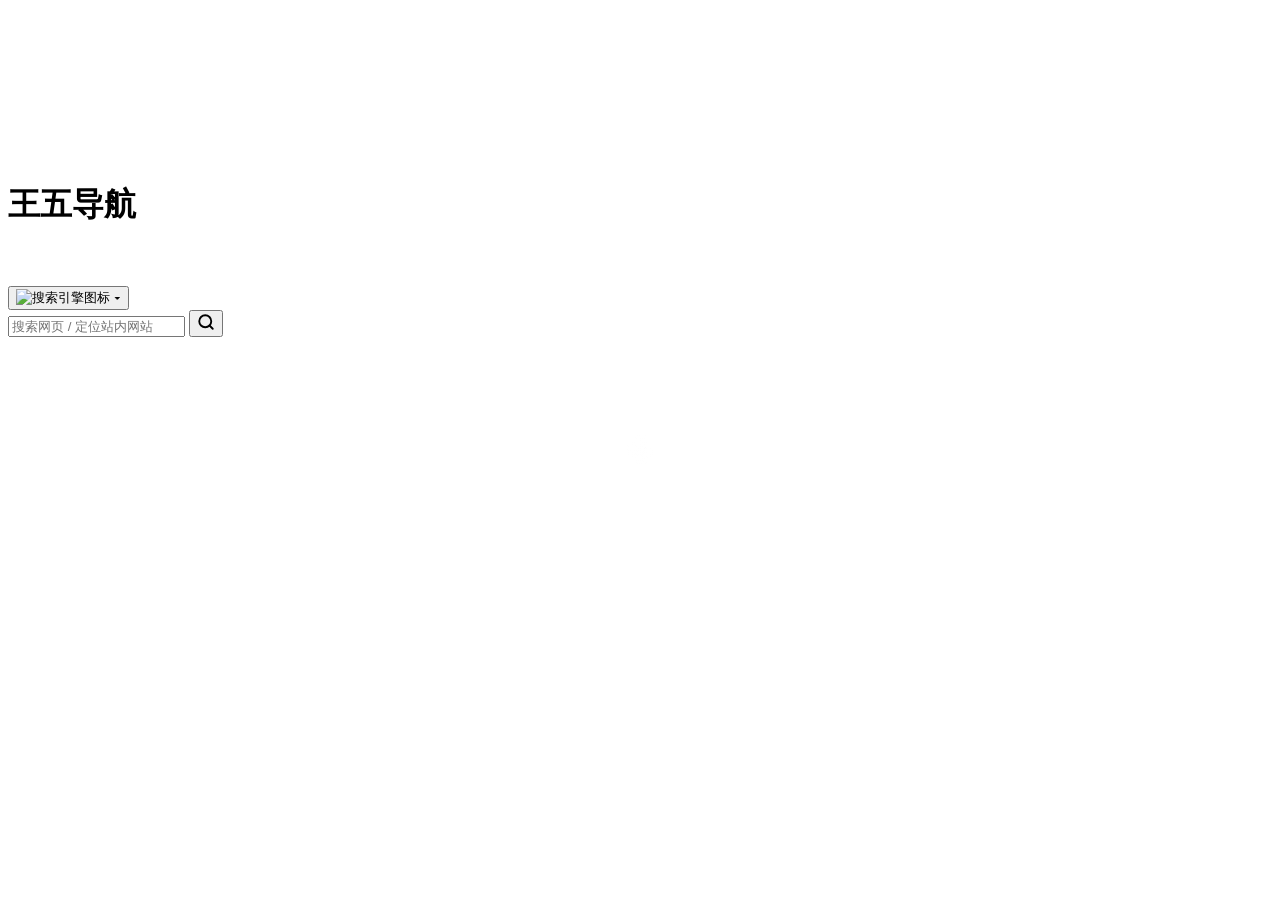
==== commit f2fdcc09: "Update index.html" ====
--- a/index.html
+++ b/index.html
@@ -2,94 +2,31 @@
 <html lang="zh-CN">
 <head>
   <meta charset="UTF-8" />
-  <meta name="viewport" content="width=device-width, initial-scale=1.0, maximum-scale=1.0" />
   <title>王五导航</title>
-  <link rel="icon" href="data:image/svg+xml,<svg xmlns=%22http://www.w3.org/2000/svg%22 viewBox=%220 0 100 100%22><text y=%22.9em%22 font-size=%2290%22>🧭</text></svg>">
-  <link rel="stylesheet" href="style.css">
 </head>
 <body>
-<video id="bgLayer" autoplay muted playsinline></video>
-<div id="bgOverlay"></div>
-<div class="container">
-  <!-- 头部 -->
-  <div class="header-area">
-    <div>
-      <h1>王五导航</h1>
-      <p class="header-subtitle" id="daily-quote" style="opacity:0;transition:opacity 0.4s ease;">沉舟侧畔千帆过，病树前头万木春。</p>
-    </div>
-  </div>
-  <!-- 搜索区域 -->
-  <div class="search-wrapper">
-    <!-- 分类 Tab -->
-    <div class="search-tabs" id="searchTabs"></div>
-    <!-- 搜索框 -->
-    <div class="search-box">
-      <button class="engine-trigger" id="engineTrigger" aria-label="切换搜索引擎">
-        <img id="search-engine-icon" src="" alt="搜索引擎图标">
-        <span class="engine-name" id="engineName"></span>
-        <span class="engine-arrow" id="engineArrow">▾</span>
-      </button>
-      <div class="search-divider"></div>
-      <input type="text" id="searchInput" placeholder="搜索网页 / 定位站内网站" autocomplete="off" oninput="filterLinks()" />
-      <button class="clear-btn" id="clearBtn" aria-label="清空" style="display:none;" onclick="clearSearch()">✕</button>
-      <button class="search-submit-btn" onclick="doSearch()" aria-label="搜索">
-        <svg xmlns="http://www.w3.org/2000/svg" width="18" height="18" viewBox="0 0 24 24" fill="none" stroke="currentColor" stroke-width="2.5" stroke-linecap="round" stroke-linejoin="round">
-          <circle cx="11" cy="11" r="8"/>
-          <line x1="21" y1="21" x2="16.65" y2="16.65"/>
-        </svg>
-      </button>
-    </div>
-    <!-- 内联引擎面板（展开时出现在搜索框正下方，撑开布局） -->
-    <div class="engine-list" id="enginePanel" style="display:none;"></div>
-  </div>
-  <!-- 链接分区（由 main.js 动态渲染） -->
-  <div id="main-content"></div>
-</div>
-<script src="main.js"></script>
 <script>
-  const cursor = document.createElement('div');
-  cursor.style.cssText = `
-    position: fixed;
-    width: 28px;
-    height: 28px;
-    border-radius: 50%;
-    pointer-events: none;
-    z-index: 9999;
-    transform: translate(-50%, -50%);
-    background:
-      radial-gradient(circle at 30% 30%, rgba(255,255,255,0.55) 0%, rgba(255,255,255,0.0) 45%),
-      radial-gradient(circle at 70% 75%, rgba(255,255,255,0.15) 0%, transparent 40%);
-    border: 1.5px solid rgba(255,255,255,0.6);
-    box-shadow:
-      0 0 8px rgba(255,255,255,0.2),
-      inset 0 0 6px rgba(255,255,255,0.08);
-    backdrop-filter: blur(1px);
-  `;
-  document.body.appendChild(cursor);
-
-  let mouseX = window.innerWidth / 2;
-  let mouseY = window.innerHeight / 2;
-  let glowX = mouseX;
-  let glowY = mouseY;
-
-  document.addEventListener('mousemove', e => {
-    mouseX = e.clientX;
-    mouseY = e.clientY;
-  });
-
-  if (/Mobi|Android|iPhone|iPad/i.test(navigator.userAgent)) {
-    cursor.style.display = 'none';
-  }
-
-  function animateCursor() {
-    const ease = 0.03;
-    glowX += (mouseX - glowX) * ease;
-    glowY += (mouseY - glowY) * ease;
-    cursor.style.left = glowX + 'px';
-    cursor.style.top  = glowY + 'px';
-    requestAnimationFrame(animateCursor);
-  }
-  animateCursor();
+const MODES = ['normal', 'webstack', 'easy', 'nav', '5iux', 'kim'];
+const DEFAULT_MODE = 'normal';
+const params = new URLSearchParams(location.search);
+const urlMode = params.get('mode');
+let mode = MODES.includes(urlMode)
+  ? urlMode
+  : (localStorage.getItem('navMode') || DEFAULT_MODE);
+if (!MODES.includes(mode)) mode = DEFAULT_MODE;
+if (mode === 'webstack') {
+  location.replace('webstack/index.html');
+} else if (mode === 'normal') {
+  location.replace('normal/index.html');
+} else if (mode === 'easy') {
+  location.replace('easy/index.html');
+} else if (mode === 'nav') {
+  location.replace('nav/index.html');
+} else if (mode === '5iux') {
+  location.replace('5IUX/index.html');
+} else if (mode === 'kim') {
+  location.replace('kim/index.html');
+}
 </script>
 </body>
 </html>
